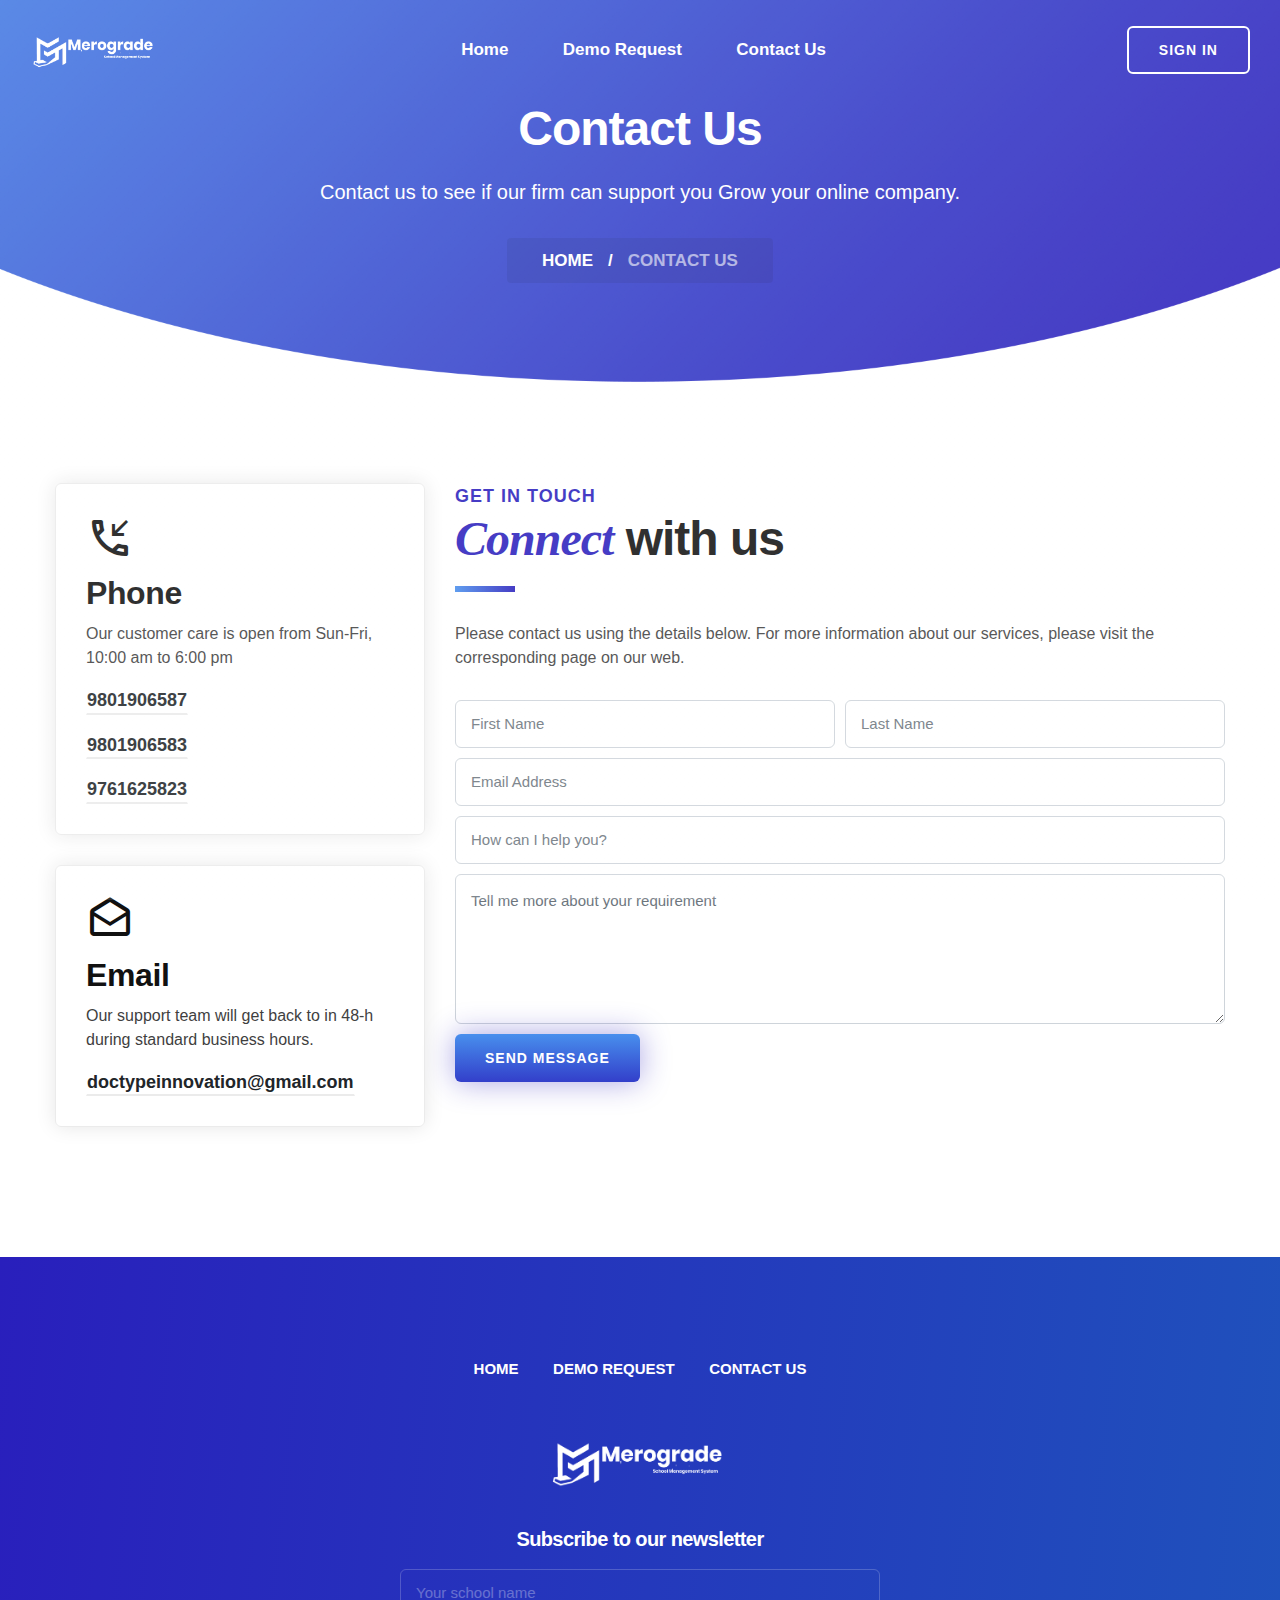
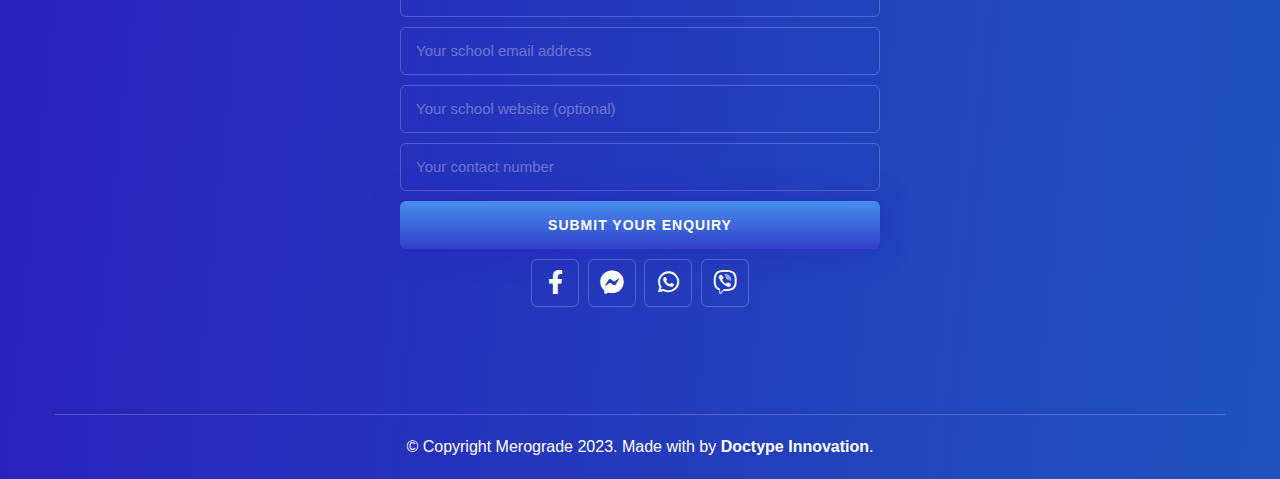
==== contact.html @ cf8265fe "merograde website" ====
<!DOCTYPE html>
<html lang="en">
    <head>
        <meta charset="utf-8" />
        <title>Merograde – School Management Systeme</title>
        <meta name="viewport" content="width=device-width, initial-scale=1.0">
        <meta name="description" content="Merograde – School Management Systeme" />
        <meta name="keywords" content="Merograde, School Management System, SMS, sms, merograde, merograde sms, school management system in nepal" />
        <meta content="sacredthemes" name="author" />
        <!-- favicon -->
        <link rel="shortcut icon" href="images/favicon.png">
        <!-- WOW Animation -->
        <link href="css/animate.css" rel="stylesheet" type="text/css"  />
        <!-- Bootstrap css -->
        <link href="css/bootstrap.min.css" rel="stylesheet" type="text/css" />
        <!-- Slick Slider -->
        <link href="css/slick.css" rel="stylesheet" type="text/css"  />
        <!-- Icons -->
        <link href="css/materialdesignicons.min.css" rel="stylesheet" type="text/css" />
        <link href="css/line-awesome.min.css" rel="stylesheet" type="text/css" />
        <link href="css/fontawesome.min.css" rel="stylesheet" type="text/css" />
        <!-- Main css File -->
        <link href="css/style.css" rel="stylesheet" type="text/css" id="theme-default" />
        <link href="css/rtl-style.css" rel="stylesheet" type="text/css" id="rtl-theme-default" disabled="disabled" />
        <link href="css/colors/default-color.css" rel="stylesheet" type="text/css" id="theme-color" />

        <meta property="og:title" content="MEROGRADE - Academy Management System" />
<meta property="og:description" content="The Complete Academy Management System Solution" />
<meta property="og:image" content="http://merograde.com/images/cover.jpg" />
    </head>
    <body>
        <!-- box-wrapper --> 
        <div class="box-wrapper">
            <!-- Loader -->
            <div id="preloader">
                <div id="status">
                    <div class="d-loader">
                        <img src="images/favicon.png" alt="Merograde">
                    </div>
                </div>
            </div>
            <!-- Loader -->
            <!-- Nav Bar -->
            <header id="master-head" class="navbar menu-absolute menu-center menu-light">
                <div class="container-fluid">
                    <div id="main-logo" class="logo-container">
                        <a class="logo" href="index-crm.html">
                            <img src="images/logo_dark.png" class="logo-dark" alt="Merograde">
                            <img src="images/logo.png" class="logo-light" alt="Merograde">
                        </a>
                    </div>
                    <div class="menu-toggle-btn">
                        <!-- Mobile menu toggle-->
                        <a class="navbar-toggle">
                            <div class="burger-lines">
                            </div>
                        </a>
                        <!-- End mobile menu toggle-->
                    </div>
                    <div id="navigation" class="nav navbar-nav navbar-main">
                        <ul id="main-menu" class="menu-primary">
                            <li class="menu-item"><a href="index.html">Home</a></li>
                            <li class="menu-item"><a href="demo_req.html">Demo Request</a></li>
                            <li class="menu-item"><a href="contact.html">Contact Us</a></li>
                        </ul>
                    </div>
                    <div class="navbar-right">
                        <div class="menu-button">
                            <a href="#" target="_blank">
                                <div class="btn btn-outline-primary btn-light">sign in</div>
                            </a>
                        </div>
                    </div>
                </div>
            </header>
            <!-- Nav Bar -->
            <!-- Main Wrapper -->
            <div id="main-wrapper" class="page-wrapper">
                <div class="inner-page-header section-padding style-dark">
                    <div class="container">
                        <div class="page-title-inner text-center clearfix">
                            <div class="heading-wrapper">
                                <h1 class="h1">Contact Us</h1>
                                <div class="lead-text">
                                    <p>Contact us to see if our firm can support you Grow your online company.</p>
                                </div>
                            </div><!-- End Heading -->
                            <ul class="st-breadcrumb">
                                <li><a href="index.html">Home</a></li>
                                <li class="active"><span>Contact Us</span></li>
                            </ul><!-- End Breadcrumb -->
                        </div><!-- Page Title Inner -->
                    </div>
                </div>
                <!-- Page Header -->
                <div class="about-section section-padding">
                    <div class="container">
                        <div class="row justify-content-between">
                            <div class="col-lg-4">
                                <div class="contact-info-box wow fadeInLeft" data-wow-delay="0.8s">
                                    <div class="contact-wrapper">
                                        <div class="icon">
                                            <i class="mdi mdi-phone-incoming-outline"></i>
                                        </div>
                                        <div class="content">
                                            <h4>Phone</h4>
                                            <p>Our customer care is open from Sun-Fri, 10:00 am to 6:00 pm</p>
                                            <p><a class="btn link-btn" href="tel:9801906587">9801906587</a></p>
                                            <p><a class="btn link-btn" href="tel:9801906583">9801906583</a></p>
                                            <p><a class="btn link-btn" href="tel:9761625823">9761625823</a></p>
                                        </div>
                                    </div>
                                </div>
                                <div class="contact-info-box wow fadeInLeft" data-wow-delay="1s">
                                    <div class="contact-wrapper">
                                        <div class="icon">
                                            <i class="mdi mdi-email-open-outline"></i>
                                        </div>
                                        <div class="content">
                                            <h4>Email</h4>
                                            <p>Our support team will get back to in 48-h during standard business hours.</p>
                                            <p><a class="btn link-btn" href="mailto:doctypeinnovation@gmail.com">doctypeinnovation@gmail.com</a></p>
                                        </div>
                                    </div>
                                </div>
                            </div><!-- End Col -->
                            <div class="col-lg-8">
                                <div class="heading-wrapper with-separator">
                                    <span class="sub-title">Get in touch</span>
                                    <h2 class="h1"><span>Connect</span> with us</h2>
                                </div><!-- End Heading -->
                                <div class="text-wrapper">
                                    <p>Please contact us using the details below. For more information about our services, please visit the corresponding page on our web.</p>
                                </div>
                                <div class="contact-form">
                                    <form action="https://formspree.io/f/mqkobono" method="POST">
                                        <div class="form-row">
                                            <div class="form-group col-md-6">
                                                <input type="text" name="first_name" class="form-control" id="FiratName" placeholder="First Name" required="">
                                            </div>
                                            <div class="form-group col-md-6">
                                                <input type="text" name="last_name" class="form-control" id="LastName" placeholder="Last Name">
                                            </div>
                                        </div>
                                        <div class="form-group">
                                            <input type="email" name="email" class="form-control" id="email" placeholder="Email Address" required="">
                                        </div>
                                        <div class="form-group">
                                            <input type="text" name="subject" class="form-control" id="subject" placeholder="How can I help you?">
                                        </div>
                                        <div class="form-group">
                                            <textarea name="message" class="form-control" placeholder="Tell me more about your requirement"></textarea>
                                        </div>
                                        <div class="form-group">
                                            <input type="submit" class="btn btn-primary" value="Send Message">
                                        </div>
                                    </form>
                                </div>
                            </div><!-- End Col -->
                        </div><!-- End Row -->
                    </div>
                </div><!-- About Section -->
                <!-- <div class="map-custom-embed">
                    <iframe src="https://www.google.com/maps/embed?pb=!1m18!1m12!1m3!1d290064.3940311404!2d-73.80301030120093!3d40.696311456765976!2m3!1f0!2f0!3f0!3m2!1i1024!2i768!4f13.1!3m3!1m2!1s0x89c27dd096d4f22b%3A0xaa0ef3dc7a282ef1!2s561%20Bellmore%20Ave%2C%20East%20Meadow%2C%20NY%2011554%2C%20USA!5e0!3m2!1sen!2sin!4v1596798783373!5m2!1sen!2sin" style="border:0;" allowfullscreen="" aria-hidden="false" tabindex="0"></iframe>
                </div> --><!-- Map Section -->
            </div>
            <!-- Main Wrapper -->
          <footer class="site-footer footer-theme-eight">
                <div class="container">
                    <div class="main-footer style-dark">
                        <div class="row">
                            <div class="col-lg-12">
                                <div class="widget">
                                    <div class="text-widget">
                                        <div class="footer-nav horizontal-menu">
                                            <ul>
                                              <li><a href="index.html">Home</a></li>
                                              <li><a href="demo_req.html">Demo Request</a></li>
                                              <li><a href="contact.html">Contact Us</a></li>
                                            </ul>
                                        </div>
                                        <div class="about-info">
                                            <div class="image-wrapper">
                                                <img src="images/logo.png" alt="">
                                            </div>
                                        </div>
                                        <div class="newsletter-form style-two">
                                            <h3>Subscribe to our newsletter</h3>
                                            <form action="https://formspree.io/f/xbjeyynl" method="POST">
                                                    <div class="form-group">
                                                <input type="text" class="form-control" name="name" id="schoolName" placeholder="Your school name" required="">
                                            </div>
                                            <div class="form-group">
                                                <input type="email" class="form-control" name="email" id="YourEmail" placeholder="Your school email address" required="">
                                            </div>
                                            <div class="form-group">
                                                <input type="url" class="form-control" name="website" id="YourWebsite" placeholder="Your school website (optional)">
                                            </div>
                                            <div class="form-group">
                                                <input type="number" class="form-control" name="contact" id="YourWebsite" placeholder="Your contact number" required>
                                            </div>
                                            <div class="form-group">
                                                <input type="submit" class="btn btn-primary btn-full" value="submit your enquiry">
                                            </div>
                                            </form>
                                        </div>
                                        <div class="social-media-links">
                                            <ul>
                                                <li><a target="_blank" href="https://www.facebook.com/doctypenepal"><i class="fab fa-facebook-f"></i></a></li>
                                                <li><a target="_blank" href="https://msng.link/o/?doctypenepal=fm"><i class="fab fa-facebook-messenger"></i></a></li>
                                                <li><a target="_blank" href="https://wa.me/9843652012"><i class="fab fa-whatsapp"></i></a></li>
                                                <li><a target="_blank" href="https://msng.link/o/?9843652012=vi"><i class="fab fa-viber"></i></a></li>
                                            </ul>
                                        </div>
                                    </div>
                                </div><!-- End Widget -->
                            </div><!-- End Col -->
                        </div><!-- End Row -->
                    </div>
                    <div class="copyright-bar style-dark">
                        <div class="copyright-text text-center">
                            © Copyright Merograde 2023. Made with by <strong>Doctype Innovation</strong>.
                        </div>
                    </div>
                </div>
            </footer>
            <!-- Main Footer -->

        </div>
        <!-- box-wrapper -->

        <!-- javascript -->
        <script src="js/jquery.min.js"></script>
        <script src="js/jquery-migrate.min.js"></script>
        <script src="js/bootstrap.bundle.min.js"></script>
        <script src="js/jquery.easing.min.js"></script>
        <script src="js/scrollspy.min.js"></script>
        <script src="js/appear.js"></script>
        <!-- WOW Animation -->
        <script src="js/wow.min.js"></script>
        <!-- Slick Slider -->
        <script src="js/slick.min.js"></script>
        <!-- Main Js -->
        <script src="js/dcode.js"></script>
    </body>
</html>
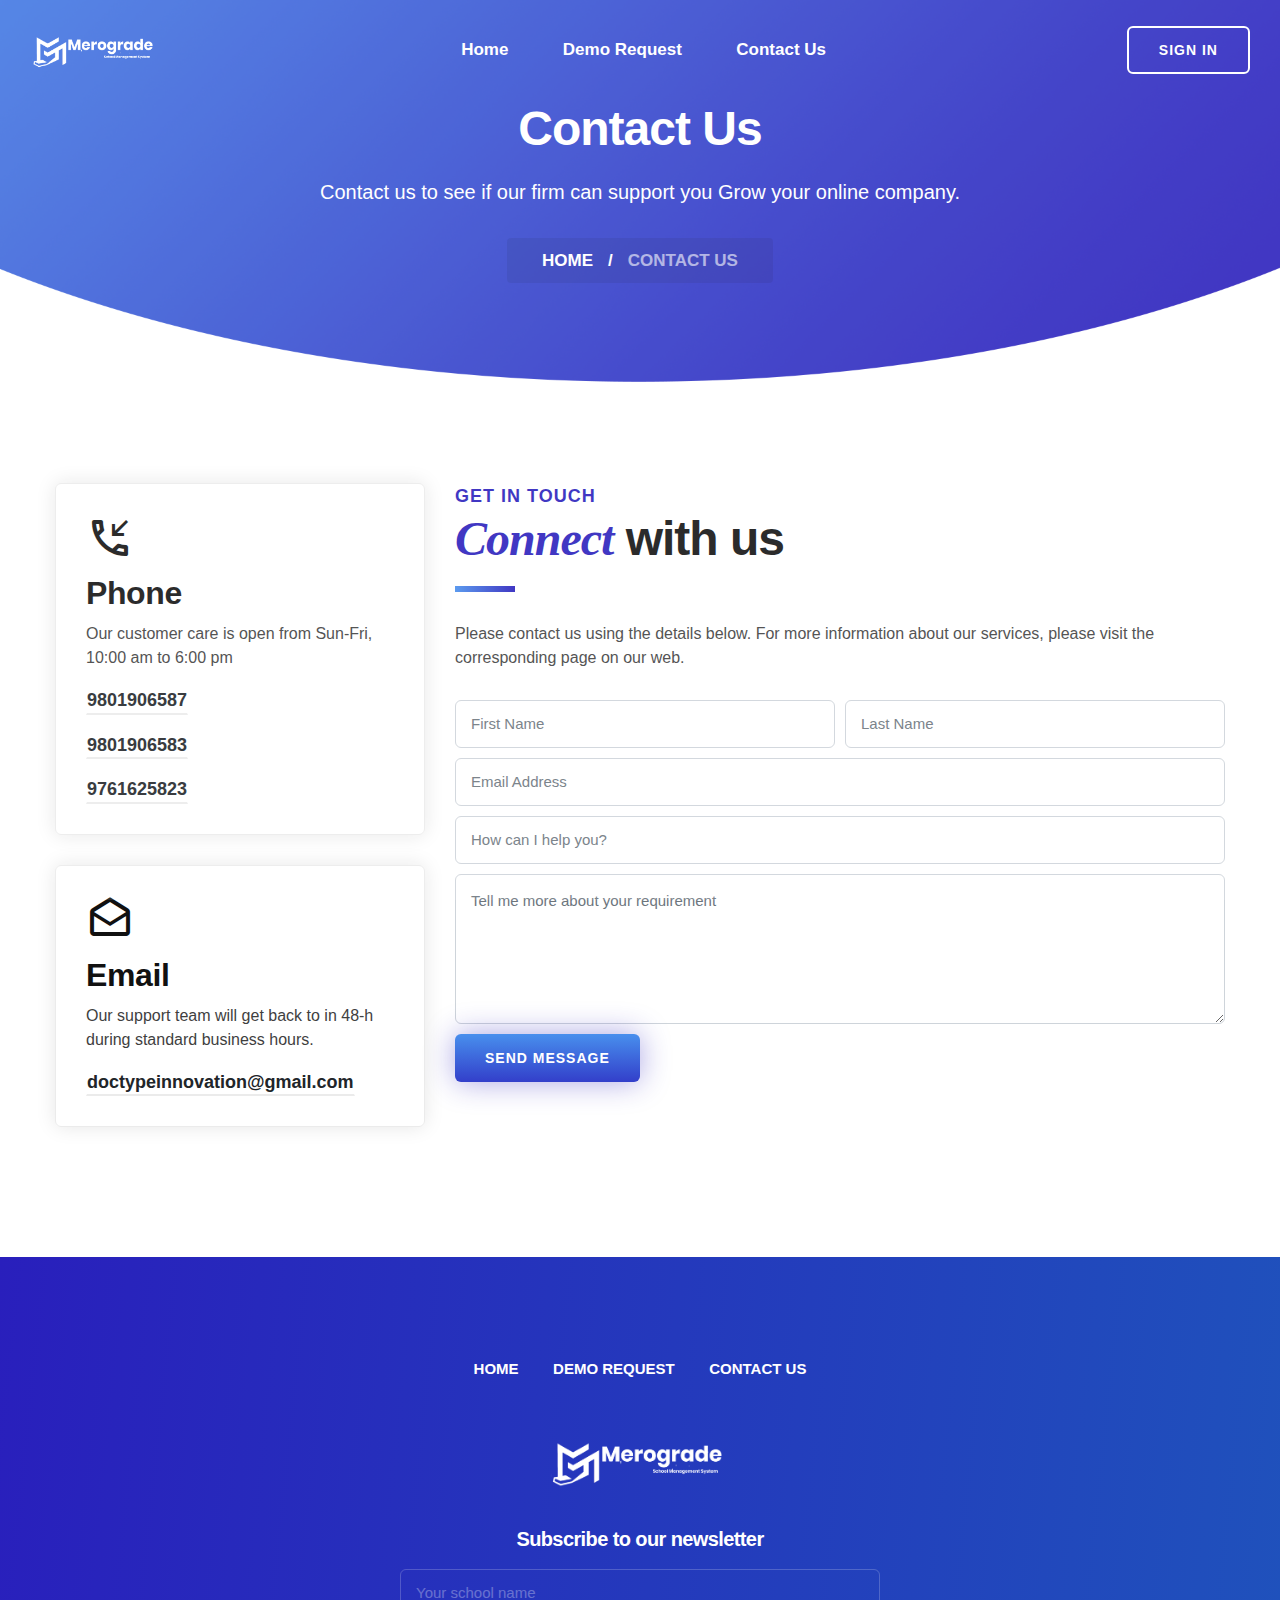
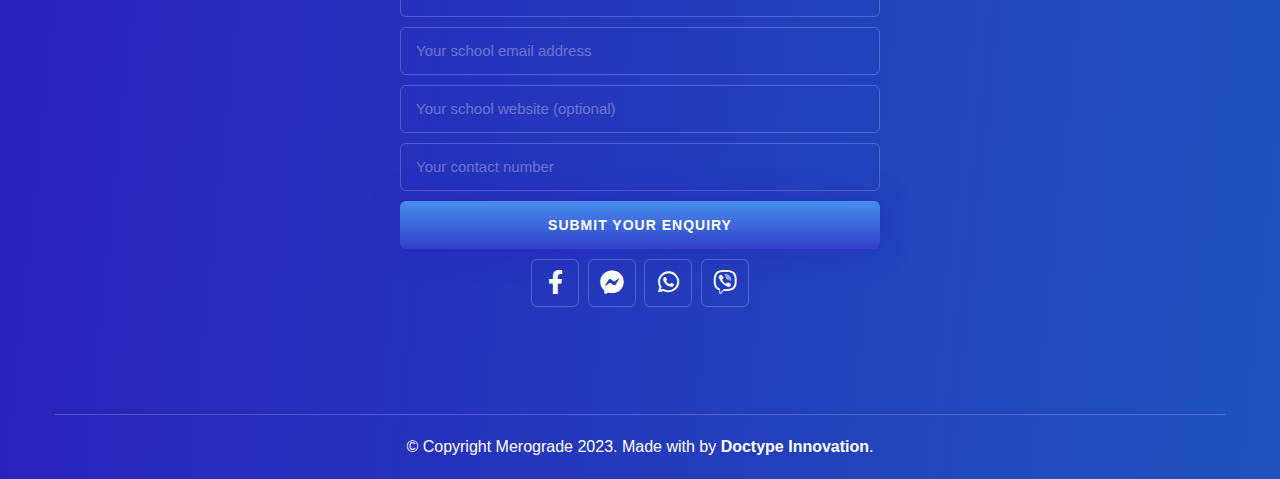
==== commit 0b8253c5: "login route added" ====
--- a/contact.html
+++ b/contact.html
@@ -66,7 +66,7 @@
                     </div>
                     <div class="navbar-right">
                         <div class="menu-button">
-                            <a href="#" target="_blank">
+                            <a href="https://demo.merograde.com/login" target="_blank">
                                 <div class="btn btn-outline-primary btn-light">sign in</div>
                             </a>
                         </div>
--- a/css/style.css
+++ b/css/style.css
@@ -1,11 +1,4 @@
-﻿/* Template Name: DCode - Saas & Software Landing Page Templates
-   Author: SacredThemes
-   Author URL: https://sacredthemes.net
-   Created: August 2020
-   Version: 1.6
-   File Description: Main Css file of the template
-*/
-/*----------------------------------------------*
+﻿/*----------------------------------------------*
 	CSS Index
 /*----------------------------------------------*
 01.) Variables
@@ -24,555 +17,816 @@
 @import url('../../css2');
 @import url('../../css2-1');
 @import url('../../css2-2');
+
 /*----------------------------------------------*
 01.) Variable CSS
 /*----------------------------------------------*/
 :root {
- --body-text-color:#3f3f3f;
- --heading-text-color:#111111;
- --menu-link-color:#111111;
- --white-color:#ffffff;
- --very-light-gray:#f2f2f2;
- --light-gray:#ebebeb;
- --gray:#cccccc;
- --dark-gray:#797979;
- --success:#28a745;
- --success-bg:#d4edda;
- --info:#17a2b8;
- --info-bg:#cce5ff;
- --warning:#ffc107;
- --warning-bg:#fff3cd;
- --danger:#dc3545;
- --danger-bg:#f8d7da;
-}
+	--body-text-color: #3f3f3f;
+	--heading-text-color: #111111;
+	--menu-link-color: #111111;
+	--white-color: #ffffff;
+	--very-light-gray: #f2f2f2;
+	--light-gray: #ebebeb;
+	--gray: #cccccc;
+	--dark-gray: #797979;
+	--success: #28a745;
+	--success-bg: #d4edda;
+	--info: #17a2b8;
+	--info-bg: #cce5ff;
+	--warning: #ffc107;
+	--warning-bg: #fff3cd;
+	--danger: #dc3545;
+	--danger-bg: #f8d7da;
+}
+
 /*----------------------------------------------*
 02.) General CSS
 /*----------------------------------------------*/
-html,body,div,span,applet,object,iframe,h1,h2,h3,h4,h5,h6,p,blockquote,pre,a,abbr,acronym,address,big,cite,code,del,dfn,em,img,ins,kbd,q,s,samp,small,strike,strong,sub,sup,tt,var,b,u,i,center,dl,dt,dd,ol,ul,li,fieldset,form,label,legend,table,caption,tbody,tfoot,thead,tr,th,td,article,aside,canvas,details,figcaption,figure,footer,header,hgroup,menu,nav,section,summary,time,mark,audio,video{
-	margin:0;
-	padding:0;
-	border:0;
-	outline:0
-}
-html,body,form,fieldset,p,div,h1,h2,h3,h4,h5,h6{
-	-webkit-text-size-adjust:none
-}
-article,aside,details,figcaption,figure,footer,header,hgroup,menu,nav,section{
-	display:block;
-	clear:both;
-}
+html,
+body,
+div,
+span,
+applet,
+object,
+iframe,
+h1,
+h2,
+h3,
+h4,
+h5,
+h6,
+p,
+blockquote,
+pre,
+a,
+abbr,
+acronym,
+address,
+big,
+cite,
+code,
+del,
+dfn,
+em,
+img,
+ins,
+kbd,
+q,
+s,
+samp,
+small,
+strike,
+strong,
+sub,
+sup,
+tt,
+var,
+b,
+u,
+i,
+center,
+dl,
+dt,
+dd,
+ol,
+ul,
+li,
+fieldset,
+form,
+label,
+legend,
+table,
+caption,
+tbody,
+tfoot,
+thead,
+tr,
+th,
+td,
+article,
+aside,
+canvas,
+details,
+figcaption,
+figure,
+footer,
+header,
+hgroup,
+menu,
+nav,
+section,
+summary,
+time,
+mark,
+audio,
+video {
+	margin: 0;
+	padding: 0;
+	border: 0;
+	outline: 0
+}
+
+html,
+body,
+form,
+fieldset,
+p,
+div,
+h1,
+h2,
+h3,
+h4,
+h5,
+h6 {
+	-webkit-text-size-adjust: none
+}
+
+article,
+aside,
+details,
+figcaption,
+figure,
+footer,
+header,
+hgroup,
+menu,
+nav,
+section {
+	display: block;
+	clear: both;
+}
+
 html {
-	font-family: 'Microsoft YaHei',"Helvetica Neue", Helvetica, STHeiTi, Arial, sans-serif; 
-	-ms-text-size-adjust:100%;
-	-webkit-text-size-adjust:100%;
+	font-family: 'Microsoft YaHei', "Helvetica Neue", Helvetica, STHeiTi, Arial, sans-serif;
+	-ms-text-size-adjust: 100%;
+	-webkit-text-size-adjust: 100%;
 	font-size: 62.5%;
 }
+
 body {
-	font-size:16px;
-	line-height:1.5; 
+	font-size: 16px;
+	line-height: 1.5;
 	overflow-x: hidden;
-	min-width:320px; 
+	min-width: 320px;
 	/*-webkit-overflow-scrolling: touch;*/
-	color:var(--body-text-color);
-	background:#ffffff;
+	color: var(--body-text-color);
+	background: #ffffff;
 	font-family: 'Lato', sans-serif;
 }
-body.dc-six{
+
+body.dc-six {
 	overflow-x: hidden !important;
 }
+
 a {
-	background:transparent; 
-	text-decoration:none; 
-	-webkit-tap-highlight-color:transparent; 
-	color:#2a1fbc;
-}
+	background: transparent;
+	text-decoration: none;
+	-webkit-tap-highlight-color: transparent;
+	color: #2a1fbc;
+}
+
 a:active {
 	outline: 0;
 }
-a:active, a:hover, a:focus {
-	color:var(--menu-link-color);
-	text-decoration:none; 
-}
-b, strong{
-	font-weight:bold; 
-}
-audio, canvas, progress, video {
-	display:inline-block;
+
+a:active,
+a:hover,
+a:focus {
+	color: var(--menu-link-color);
+	text-decoration: none;
+}
+
+b,
+strong {
+	font-weight: bold;
+}
+
+audio,
+canvas,
+progress,
+video {
+	display: inline-block;
 	vertical-align: baseline;
 }
+
 audio:not([controls]) {
 	display: none;
 	height: 0;
 }
-svg:not(:root){
+
+svg:not(:root) {
 	overflow: hidden;
 }
-hr {-moz-box-sizing: content-box;
+
+hr {
+	-moz-box-sizing: content-box;
 	box-sizing: content-box;
-	height: 0;}
-pre{
+	height: 0;
+}
+
+pre {
 	overflow: auto;
 	white-space: pre;
 	white-space: pre-wrap;
-	word-wrap:break-word;
-}
-code, kbd, pre, samp{
-	font-family: monospace; 
+	word-wrap: break-word;
+}
+
+code,
+kbd,
+pre,
+samp {
+	font-family: monospace;
 	font-size: 1rem
 }
-mark{
-	background:#ff0; 
-	color:#111111;}
+
+mark {
+	background: #ff0;
+	color: #111111;
+}
+
 table {
-	border-collapse:collapse; 
+	border-collapse: collapse;
 	border-spacing: 0;
 }
-td, th {
-	padding:0;
-}
-ul, ol{
+
+td,
+th {
+	padding: 0;
+}
+
+ul,
+ol {
 	list-style: none outside none;
 }
-img{
-	vertical-align:middle;
-	border:0;
-	max-width:100%; 
-}
-*, ::after, ::before {
+
+img {
+	vertical-align: middle;
+	border: 0;
+	max-width: 100%;
+}
+
+*,
+::after,
+::before {
 	-webkit-box-sizing: border-box;
-    box-sizing: border-box;
-}
-.h1, .h2, .h3, .h4, .h5, .h6, h1, h2, h3, h4, h5, h6{
-	margin:0;
-	padding:0;
-	line-height:1.2;  
-}
-h1, .h1{
+	box-sizing: border-box;
+}
+
+.h1,
+.h2,
+.h3,
+.h4,
+.h5,
+.h6,
+h1,
+h2,
+h3,
+h4,
+h5,
+h6 {
+	margin: 0;
+	padding: 0;
+	line-height: 1.2;
+}
+
+h1,
+.h1 {
 	font-family: 'Source Sans Pro', sans-serif;
-	font-size:48px;
-	font-weight:bold;
-	color:var(--heading-text-color);
-	letter-spacing:-1px;
-	margin-bottom:18px; 
-}
-h2,.h2{
+	font-size: 48px;
+	font-weight: bold;
+	color: var(--heading-text-color);
+	letter-spacing: -1px;
+	margin-bottom: 18px;
+}
+
+h2,
+.h2 {
 	font-family: 'Source Sans Pro', sans-serif;
-	font-size:42px;
-	font-weight:bold;
-	color:var(--heading-text-color);
-	letter-spacing:-1px;
-	margin-bottom:18px;
-}
-h3,.h3{
+	font-size: 42px;
+	font-weight: bold;
+	color: var(--heading-text-color);
+	letter-spacing: -1px;
+	margin-bottom: 18px;
+}
+
+h3,
+.h3 {
 	font-family: 'Source Sans Pro', sans-serif;
-	font-size:36px;
-	font-weight:bold;
-	color:var(--heading-text-color);
-	letter-spacing:-0.6px;
-	margin-bottom:18px;
-}
-h4,.h4{
+	font-size: 36px;
+	font-weight: bold;
+	color: var(--heading-text-color);
+	letter-spacing: -0.6px;
+	margin-bottom: 18px;
+}
+
+h4,
+.h4 {
 	font-family: 'Source Sans Pro', sans-serif;
-	font-size:32px;
-	font-weight:bold;
-	color:var(--heading-text-color);
-	letter-spacing:-0.4px;
-	margin-bottom:18px;
-}
-h5,.h5{
+	font-size: 32px;
+	font-weight: bold;
+	color: var(--heading-text-color);
+	letter-spacing: -0.4px;
+	margin-bottom: 18px;
+}
+
+h5,
+.h5 {
 	font-family: 'Source Sans Pro', sans-serif;
-	font-size:24px;
-	font-weight:600;
-	color:var(--heading-text-color);
-	letter-spacing:0px;
-}
-h6,.h6{
+	font-size: 24px;
+	font-weight: 600;
+	color: var(--heading-text-color);
+	letter-spacing: 0px;
+}
+
+h6,
+.h6 {
 	font-family: 'Lato', sans-serif;
-	font-size:18px;
-	font-weight:normal;
-	color:var(--heading-text-color);
-}
-
-p:not(:empty){
-	margin-bottom:18px; 
-}
-.heading-fonts{
+	font-size: 18px;
+	font-weight: normal;
+	color: var(--heading-text-color);
+}
+
+p:not(:empty) {
+	margin-bottom: 18px;
+}
+
+.heading-fonts {
 	font-family: 'Source Sans Pro', sans-serif;
 }
-.special-fonts{
-	font-family:'Alegreya', serif;
-}
+
+.special-fonts {
+	font-family: 'Alegreya', serif;
+}
+
 #preloader {
-    position: fixed;
-    top: 0;
-    left: 0;
-    right: 0;
-    bottom: 0;
-    background-image: linear-gradient(45deg, #ffffff, #ffffff);
-    z-index: 9999999;
-}
+	position: fixed;
+	top: 0;
+	left: 0;
+	right: 0;
+	bottom: 0;
+	background-image: linear-gradient(45deg, #ffffff, #ffffff);
+	z-index: 9999999;
+}
+
 #preloader #status {
-    position: absolute;
-    left: 0;
-    right: 0;
-    top: 50%;
-    -webkit-transform: translateY(-50%);
-    transform: translateY(-50%);
-}
-#preloader #status .d-loader{
+	position: absolute;
+	left: 0;
+	right: 0;
+	top: 50%;
+	-webkit-transform: translateY(-50%);
+	transform: translateY(-50%);
+}
+
+#preloader #status .d-loader {
 	width: 90px;
 	height: 90px;
 	position: relative;
 	margin: 100px auto;
 }
-.container{
+
+.container {
 	max-width: 1200px;
 }
-.container-fluid{
-	padding-left:60px;
-	padding-right:60px; 
-}
-.overflow-hidden{
-	overflow:hidden !important; 
-}
-[type="button"], [type="reset"], [type="submit"], button{
-	outline:none !important; 
-}
-.btn{
-	font-size:14px;
-	letter-spacing:1px;
-	text-transform:uppercase;
-	font-weight:800;
-	padding:0px 30px;
-	line-height:48px;
-	-webkit-border-radius:6px;
-	border-radius:6px;
-	cursor:pointer;
+
+.container-fluid {
+	padding-left: 60px;
+	padding-right: 60px;
+}
+
+.overflow-hidden {
+	overflow: hidden !important;
+}
+
+[type="button"],
+[type="reset"],
+[type="submit"],
+button {
+	outline: none !important;
+}
+
+.btn {
+	font-size: 14px;
+	letter-spacing: 1px;
+	text-transform: uppercase;
+	font-weight: 800;
+	padding: 0px 30px;
+	line-height: 48px;
+	-webkit-border-radius: 6px;
+	border-radius: 6px;
+	cursor: pointer;
 	-webkit-transition: all 0.5s ease;
-	transition: all 0.5s  ease;
-	outline:0; 
-}
-.btn + .btn{
-	margin-left:15px;
-}
-.btn-large{
-	font-size:16px;
-	line-height:56px;
-	min-width:270px; 
-}
-.btn-small{
-	font-size:13px;
-	line-height:36px;
-}
-.btn-full{
-	width:100%;
-	text-align:center; 
-}
-.btn-primary:hover, .btn-primary:focus{
-	background-position:bottom center;
-}
-.btn-outline-primary{
-	line-height:44px; 
-}
-.btn-outline-primary.btn-large{
-	line-height:52px;  
-}
-.btn > i{
-	margin-right:10px;
-	font-size:24px;
-	line-height:1;
-	position: relative;
-	top: 3px; 
-}
-.btn.link-btn{
-    padding: 0;
-    text-transform: none;
-    letter-spacing: 0;
-    font-size: 18px;
-    font-weight: 600;
-    line-height: 1.3;
-    outline: none !important;
+	transition: all 0.5s ease;
+	outline: 0;
+}
+
+.btn+.btn {
+	margin-left: 15px;
+}
+
+.btn-large {
+	font-size: 16px;
+	line-height: 56px;
+	min-width: 270px;
+}
+
+.btn-small {
+	font-size: 13px;
+	line-height: 36px;
+}
+
+.btn-full {
+	width: 100%;
+	text-align: center;
+}
+
+.btn-primary:hover,
+.btn-primary:focus {
+	background-position: bottom center;
+}
+
+.btn-outline-primary {
+	line-height: 44px;
+}
+
+.btn-outline-primary.btn-large {
+	line-height: 52px;
+}
+
+.btn>i {
+	margin-right: 10px;
+	font-size: 24px;
+	line-height: 1;
+	position: relative;
+	top: 3px;
+}
+
+.btn.link-btn {
+	padding: 0;
+	text-transform: none;
+	letter-spacing: 0;
+	font-size: 18px;
+	font-weight: 600;
+	line-height: 1.3;
+	outline: none !important;
 	box-shadow: none;
-	border-bottom:2px solid var(--light-gray);
-	border-radius:0px; 
-}
-.btn.link-btn:hover{
-	border-bottom:2px solid var(--dark-gray); 
-}
-.style-dark{
-	color:var(--white-color) !important;
-}
-.style-dark a{
-	color:var(--white-color);	
-}
-.style-dark h1, .style-dark h2, .style-dark h3, .style-dark h4, .style-dark h5{
-	color:var(--white-color) !important;	
-}
-.empty-space-10{
-	height:10px; 
-}
-.empty-space-20{
-	height:20px; 
-}
-.empty-space-30{
-	height:30px; 
-}
-.empty-space-40{
-	height:40px; 
-}
-.empty-space-50{
-	height:50px; 
-}
-.empty-space-60{
-	height:60px; 
-}
-.empty-space-80{
-	height:80px; 
-}
-.empty-space-100{
-	height:100px; 
-}
-.pt-10{
-	padding-top:10px; 
-}
-.pt-15{
-	padding-top:15px; 
-}
-.pt-30{
-	padding-top:30px; 
-}
-.pt-40{
-	padding-top:40px; 
-}
-.pt-50{
-	padding-top:50px; 
-}
-.pt-60{
-	padding-top:60px; 
-}
-.pt-80{
-	padding-top:80px; 
-}
-.pt-90{
-	padding-top:100px; 
-}
-.pt-100{
-	padding-top:100px; 
-}
-.pb-10{
-	padding-bottom:10px; 
-}
-.pb-15{
-	padding-bottom:15px; 
-}
-.pb-30{
-	padding-bottom:30px; 
-}
-.pb-40{
-	padding-bottom:40px; 
-}
-.pb-50{
-	padding-bottom:50px; 
-}
-.pb-60{
-	padding-bottom:60px; 
-}
-.pb-80{
-	padding-bottom:80px; 
-}
-.pb-90{
-	padding-bottom:100px; 
-}
-.pb-100{
-	padding-bottom:100px; 
-}
-.mt-10{
-	margin-top:10px; 
-}
-.mt-15{
-	margin-top:15px; 
-}
-.mt-30{
-	margin-top:30px; 
-}
-.mt-40{
-	margin-top:40px; 
-}
-.mt-50{
-	margin-top:50px; 
-}
-.mt-60{
-	margin-top:60px; 
-}
-.mt-80{
-	margin-top:80px; 
-}
-.mt-90{
-	margin-top:100px; 
-}
-.mt-100{
-	margin-top:100px; 
-}
-.mb-10{
-	margin-bottom:10px; 
-}
-.mb-15{
-	margin-bottom:15px; 
-}
-.mb-30{
-	margin-bottom:30px; 
-}
-.mb-40{
-	margin-bottom:40px; 
-}
-.mb-50{
-	margin-bottom:50px; 
-}
-.mb-60{
-	margin-bottom:60px; 
-}
-.mb-80{
-	margin-bottom:80px; 
-}
-.mb-90{
-	margin-bottom:100px; 
-}
-.mb-100{
-	margin-bottom:100px; 
-}
+	border-bottom: 2px solid var(--light-gray);
+	border-radius: 0px;
+}
+
+.btn.link-btn:hover {
+	border-bottom: 2px solid var(--dark-gray);
+}
+
+.style-dark {
+	color: var(--white-color) !important;
+}
+
+.style-dark a {
+	color: var(--white-color);
+}
+
+.style-dark h1,
+.style-dark h2,
+.style-dark h3,
+.style-dark h4,
+.style-dark h5 {
+	color: var(--white-color) !important;
+}
+
+.empty-space-10 {
+	height: 10px;
+}
+
+.empty-space-20 {
+	height: 20px;
+}
+
+.empty-space-30 {
+	height: 30px;
+}
+
+.empty-space-40 {
+	height: 40px;
+}
+
+.empty-space-50 {
+	height: 50px;
+}
+
+.empty-space-60 {
+	height: 60px;
+}
+
+.empty-space-80 {
+	height: 80px;
+}
+
+.empty-space-100 {
+	height: 100px;
+}
+
+.pt-10 {
+	padding-top: 10px;
+}
+
+.pt-15 {
+	padding-top: 15px;
+}
+
+.pt-30 {
+	padding-top: 30px;
+}
+
+.pt-40 {
+	padding-top: 40px;
+}
+
+.pt-50 {
+	padding-top: 50px;
+}
+
+.pt-60 {
+	padding-top: 60px;
+}
+
+.pt-80 {
+	padding-top: 80px;
+}
+
+.pt-90 {
+	padding-top: 100px;
+}
+
+.pt-100 {
+	padding-top: 100px;
+}
+
+.pb-10 {
+	padding-bottom: 10px;
+}
+
+.pb-15 {
+	padding-bottom: 15px;
+}
+
+.pb-30 {
+	padding-bottom: 30px;
+}
+
+.pb-40 {
+	padding-bottom: 40px;
+}
+
+.pb-50 {
+	padding-bottom: 50px;
+}
+
+.pb-60 {
+	padding-bottom: 60px;
+}
+
+.pb-80 {
+	padding-bottom: 80px;
+}
+
+.pb-90 {
+	padding-bottom: 100px;
+}
+
+.pb-100 {
+	padding-bottom: 100px;
+}
+
+.mt-10 {
+	margin-top: 10px;
+}
+
+.mt-15 {
+	margin-top: 15px;
+}
+
+.mt-30 {
+	margin-top: 30px;
+}
+
+.mt-40 {
+	margin-top: 40px;
+}
+
+.mt-50 {
+	margin-top: 50px;
+}
+
+.mt-60 {
+	margin-top: 60px;
+}
+
+.mt-80 {
+	margin-top: 80px;
+}
+
+.mt-90 {
+	margin-top: 100px;
+}
+
+.mt-100 {
+	margin-top: 100px;
+}
+
+.mb-10 {
+	margin-bottom: 10px;
+}
+
+.mb-15 {
+	margin-bottom: 15px;
+}
+
+.mb-30 {
+	margin-bottom: 30px;
+}
+
+.mb-40 {
+	margin-bottom: 40px;
+}
+
+.mb-50 {
+	margin-bottom: 50px;
+}
+
+.mb-60 {
+	margin-bottom: 60px;
+}
+
+.mb-80 {
+	margin-bottom: 80px;
+}
+
+.mb-90 {
+	margin-bottom: 100px;
+}
+
+.mb-100 {
+	margin-bottom: 100px;
+}
+
 .form-group {
-    margin-bottom:10px;
-}
-.form-group label{
-    font-weight:600;
-    cursor:pointer;
-    margin-bottom:4px;  
-}
+	margin-bottom: 10px;
+}
+
+.form-group label {
+	font-weight: 600;
+	cursor: pointer;
+	margin-bottom: 4px;
+}
+
 .form-group input[type="checkbox"] {
-  position: relative;
-  width:22px;
-  height:22px;
-  color: var(--heading-text-color);
-  border: 1px solid #ced4da;
-  border-radius: 4px;
-  appearance: none;
-  outline: 0;
-  cursor: pointer;
-  -webkit-transition:all 400ms;
-  transition:all 400ms;
-  top:4px;
-  margin-right:5px;  
-}
+	position: relative;
+	width: 22px;
+	height: 22px;
+	color: var(--heading-text-color);
+	border: 1px solid #ced4da;
+	border-radius: 4px;
+	appearance: none;
+	outline: 0;
+	cursor: pointer;
+	-webkit-transition: all 400ms;
+	transition: all 400ms;
+	top: 4px;
+	margin-right: 5px;
+}
+
 .form-group input[type="checkbox"]::before {
-    position: absolute;
-    content: '';
-    display: block;
-    top: 2px;
-    left: 7px;
-    width: 8px;
-    height: 14px;
-    border-style: solid;
-    border-color: var(--heading-text-color);
-    border-width: 0 3px 3px 0;
-    transform: rotate(45deg);
-    opacity: 0;
-}
+	position: absolute;
+	content: '';
+	display: block;
+	top: 2px;
+	left: 7px;
+	width: 8px;
+	height: 14px;
+	border-style: solid;
+	border-color: var(--heading-text-color);
+	border-width: 0 3px 3px 0;
+	transform: rotate(45deg);
+	opacity: 0;
+}
+
 .form-group input[type="checkbox"]:checked {
-    color: var(--heading-text-color);
-}
+	color: var(--heading-text-color);
+}
+
 .form-group input[type="checkbox"]:checked::before {
-    opacity: 1;
-}
-.form-control{
+	opacity: 1;
+}
+
+.form-control {
 	height: 48px;
 	padding: 0 15px;
 	font-size: 15px;
-	-webkit-border-radius:6px;
+	-webkit-border-radius: 6px;
 	border-radius: 6px;
-	color:var(--body-text-color);
-}
-.form-control-lg{
+	color: var(--body-text-color);
+}
+
+.form-control-lg {
 	height: 58px;
-	font-size:18px; 
-}
-textarea.form-control{
+	font-size: 18px;
+}
+
+textarea.form-control {
 	height: 150px;
-	padding: 15px 15px; 
-}
-.style-dark .form-control{
+	padding: 15px 15px;
+}
+
+.style-dark .form-control {
 	background: transparent;
-	border-color:rgba(255,255,255,0.2);
-	color:var(--white-color);
-}
-.style-dark  ::-webkit-input-placeholder { /* Edge */
-	color:var(--white-color);
-	opacity:0.3;   
-}
-.style-dark  :-ms-input-placeholder { /* Internet Explorer 10-11 */
-	color:var(--white-color);
-	opacity:0.3;
-}
-.style-dark  ::placeholder {
-	color:var(--white-color);
-	opacity:0.3;
-}
-.slick-prev, .slick-next {
-    font-size: 0;
-    line-height: 0;
-    position: absolute;
-    top: 50%;
-    display: block;
-    width: 20px;
-    height: 20px;
-    padding: 0;
-    -webkit-transform: translate(0, -50%);
-    -ms-transform: translate(0, -50%);
-    transform: translate(0, -50%);
-    cursor: pointer;
-    color: transparent;
-    border: none;
-    outline: none;
-    background: transparent;
-}
+	border-color: rgba(255, 255, 255, 0.2);
+	color: var(--white-color);
+}
+
+.style-dark ::-webkit-input-placeholder {
+	/* Edge */
+	color: var(--white-color);
+	opacity: 0.3;
+}
+
+.style-dark :-ms-input-placeholder {
+	/* Internet Explorer 10-11 */
+	color: var(--white-color);
+	opacity: 0.3;
+}
+
+.style-dark ::placeholder {
+	color: var(--white-color);
+	opacity: 0.3;
+}
+
+.slick-prev,
 .slick-next {
-    right: -25px;
-}
+	font-size: 0;
+	line-height: 0;
+	position: absolute;
+	top: 50%;
+	display: block;
+	width: 20px;
+	height: 20px;
+	padding: 0;
+	-webkit-transform: translate(0, -50%);
+	-ms-transform: translate(0, -50%);
+	transform: translate(0, -50%);
+	cursor: pointer;
+	color: transparent;
+	border: none;
+	outline: none;
+	background: transparent;
+}
+
+.slick-next {
+	right: -25px;
+}
+
 .slick-prev {
-    left: -25px;
-}
-.slick-prev::before, .slick-next::before {
-    font-family: 'slick';
-    font-size: 20px;
-    line-height: 1;
-    opacity: .75;
-    color: white;
-    -webkit-font-smoothing: antialiased;
-    -moz-osx-font-smoothing: grayscale;
-}
+	left: -25px;
+}
+
+.slick-prev::before,
+.slick-next::before {
+	font-family: 'slick';
+	font-size: 20px;
+	line-height: 1;
+	opacity: .75;
+	color: white;
+	-webkit-font-smoothing: antialiased;
+	-moz-osx-font-smoothing: grayscale;
+}
+
 .slick-prev::before {
-    content: '←';
-}
+	content: '←';
+}
+
 .slick-next::before {
-    content: '→';
-}
-.option-panel{
-    position: fixed;
-    top:175px;
-    left: -200px;
-    width:200px;
-    height: auto;
-    z-index: 13;
-    background: #fff;
-    padding: 20px;
-    border-radius: 0px 8px 8px 0px;
-    -webkit-border-radius: 0px 8px 8px 0px;
-    transition: all .3s ease-out;
-    -webkit-transition: all .3s ease-out;
-    overflow: inherit;
-   -webkit-box-shadow: 0px 0px 20px 0px rgba(0, 0, 0, 0.1);
+	content: '→';
+}
+
+.option-panel {
+	position: fixed;
+	top: 175px;
+	left: -200px;
+	width: 200px;
+	height: auto;
+	z-index: 13;
+	background: #fff;
+	padding: 20px;
+	border-radius: 0px 8px 8px 0px;
+	-webkit-border-radius: 0px 8px 8px 0px;
+	transition: all .3s ease-out;
+	-webkit-transition: all .3s ease-out;
+	overflow: inherit;
+	-webkit-box-shadow: 0px 0px 20px 0px rgba(0, 0, 0, 0.1);
 	box-shadow: 0px 0px 20px 0px rgba(0, 0, 0, 0.1);
 	text-align: center;
 }
+
 .option-panel .switcher-btn a.settings {
 	background: #ffffff;
 	height: 50px;
@@ -589,1060 +843,1274 @@
 	-webkit-box-shadow: 12px 0px 20px 0px rgba(0, 0, 0, 0.1);
 	box-shadow: 12px 0px 20px 0px rgba(0, 0, 0, 0.1);
 }
-.option-panel h3{
-	text-align:center;
-	font-size:18px;
+
+.option-panel h3 {
+	text-align: center;
+	font-size: 18px;
 	margin-bottom: 10px;
 }
-.option-panel ul.pattern-color-list{
-	text-align:center;
-	margin-bottom:20px;
+
+.option-panel ul.pattern-color-list {
+	text-align: center;
+	margin-bottom: 20px;
 	display: flex;
 	justify-content: center;
 	flex-wrap: nowrap;
 }
-.option-panel ul.pattern-color-list li{
+
+.option-panel ul.pattern-color-list li {
 	display: inline-block;
 }
+
 .option-panel ul.pattern-color-list li:not(:last-child) {
-    margin-right: 0px;
-    margin-bottom: 0;
-}
+	margin-right: 0px;
+	margin-bottom: 0;
+}
+
 .option-panel ul.pattern-color-list li a {
-    cursor: pointer;
-    display: block;
-    height: 42px;
-    width: 42px;
-    border-radius: 50%;
-    margin: 3px;
-}
-.option-panel ul.pattern-color-list li a:before{
-	content:"";
+	cursor: pointer;
+	display: block;
+	height: 42px;
+	width: 42px;
+	border-radius: 50%;
+	margin: 3px;
+}
+
+.option-panel ul.pattern-color-list li a:before {
+	content: "";
 	font-family: "Font Awesome 5 Free";
-	color:#ffffff;
-	font-size:18px;
-	font-weight:900;
-	line-height: 40px; 
-}
-.option-panel ul.pattern-color-list li a.active:before{
-	content:"\f00c";
-}
+	color: #ffffff;
+	font-size: 18px;
+	font-weight: 900;
+	line-height: 40px;
+}
+
+.option-panel ul.pattern-color-list li a.active:before {
+	content: "\f00c";
+}
+
 .option-panel ul.pattern-color-list li a.default-color {
 	background: -webkit-linear-gradient(-135deg, #4688eb 0%, #291fbc 100%);
 	background: -moz-linear-gradient(-135deg, #4688eb 0%, #291fbc 100%);
 	background: linear-gradient(-135deg, #4688eb 0%, #291fbc 100%);
 }
+
 .option-panel ul.pattern-color-list li a.orange-color {
 	background: -webkit-linear-gradient(-135deg, #fea845 0%, #f46a5f 100%);
 	background: -moz-linear-gradient(-135deg, #fea845 0%, #f46a5f 100%);
 	background: linear-gradient(-135deg, #fea845 0%, #f46a5f 100%);
 }
+
 .option-panel ul.pattern-color-list li a.green-color {
 	background: -webkit-linear-gradient(-135deg, #4bbf90 0%, #3eb9db 100%);
 	background: -moz-linear-gradient(-135deg, #4bbf90 0%, #3eb9db 100%);
 	background: linear-gradient(-135deg, #4bbf90 0%, #3eb9db 100%);
 }
-.option-panel .btn + .btn{
-	margin:0;
-}
-.option-panel .btn{
-	display:none; 
-}
-.option-panel .btn.enable{
-	display:inline-block; 
-}
+
+.option-panel .btn+.btn {
+	margin: 0;
+}
+
+.option-panel .btn {
+	display: none;
+}
+
+.option-panel .btn.enable {
+	display: inline-block;
+}
+
 /*----------------------------------------------*
 03.) Header CSS
 /*----------------------------------------------*/
-#master-head{
-    position:relative;
-    right: 0;
-    left: 0;
-    top: 0;
-    width:100%; 
-    z-index: 1030;
-    background-color: transparent;
-    border: 0;
-    -webkit-transition: all .5s ease;
-    transition: all .5s ease;
-    padding:0px;
-}
+#master-head {
+	position: relative;
+	right: 0;
+	left: 0;
+	top: 0;
+	width: 100%;
+	z-index: 1030;
+	background-color: transparent;
+	border: 0;
+	-webkit-transition: all .5s ease;
+	transition: all .5s ease;
+	padding: 0px;
+}
+
 #master-head::before {
-    background: rgba(0,0,0,0.8);
-    position: fixed;
-    top: 0;
-    right: 0;
-    content: "";
-    display: block;
-    left: 0;
-    width: 100%;
-    height: 100%;
-    z-index: 1;
-    bottom: 0;
-    opacity: 0;
-    visibility: hidden;
-    -webkit-transition: all 0.5s ease;
-    transition: all 0.5s ease;
-}
+	background: rgba(0, 0, 0, 0.8);
+	position: fixed;
+	top: 0;
+	right: 0;
+	content: "";
+	display: block;
+	left: 0;
+	width: 100%;
+	height: 100%;
+	z-index: 1;
+	bottom: 0;
+	opacity: 0;
+	visibility: hidden;
+	-webkit-transition: all 0.5s ease;
+	transition: all 0.5s ease;
+}
+
 .navigation-in #master-head::before {
-    opacity: 1;
-    visibility: visible;
-}
-#master-head.menu-absolute{
-	position:absolute; 
-}
+	opacity: 1;
+	visibility: visible;
+}
+
+#master-head.menu-absolute {
+	position: absolute;
+}
+
 #master-head.menu-fixed {
-    background: #ffffff;
-    -webkit-box-shadow: 0 4px 15px -10px rgba(0,0,0,.6);
-    box-shadow: 0 4px 15px -10px rgba(0,0,0,.6);
-    position: fixed;
-    animation: slide-down 0.7s;
-}
+	background: #ffffff;
+	-webkit-box-shadow: 0 4px 15px -10px rgba(0, 0, 0, .6);
+	box-shadow: 0 4px 15px -10px rgba(0, 0, 0, .6);
+	position: fixed;
+	animation: slide-down 0.7s;
+}
+
 @keyframes slide-down {
 	0% {
-		opacity:0;
-		transform:translateY(-100%);} 
-	100%{
-		opacity:1;
+		opacity: 0;
+		transform: translateY(-100%);
+	}
+
+	100% {
+		opacity: 1;
 		transform: translateY(0);
-	} 
-}
-.logo-container{
-	padding:25px 0px 25px;
-}
-.menu-fixed .logo-container{
-	padding:15px 0px 15px;	
-}
-.logo{
-	display:block;
-}
-.logo img{
-	max-height:50px;
-}
-.logo .logo-dark{
-    display:inline-block;
-}
-.logo .logo-light{
-    display:none;
-}
-.menu-light .logo-dark{
-    display:none;
-}
-.menu-light .logo-light{
-    display:inline-block;
-}
-.menu-fixed .logo-dark{
-    display:inline-block;
-}
-.menu-fixed .logo-light{
-    display:none;
-}
-.menu-toggle-btn{
-	display:none;
-}
+	}
+}
+
+.logo-container {
+	padding: 25px 0px 25px;
+}
+
+.menu-fixed .logo-container {
+	padding: 15px 0px 15px;
+}
+
+.logo {
+	display: block;
+}
+
+.logo img {
+	max-height: 50px;
+}
+
+.logo .logo-dark {
+	display: inline-block;
+}
+
+.logo .logo-light {
+	display: none;
+}
+
+.menu-light .logo-dark {
+	display: none;
+}
+
+.menu-light .logo-light {
+	display: inline-block;
+}
+
+.menu-fixed .logo-dark {
+	display: inline-block;
+}
+
+.menu-fixed .logo-light {
+	display: none;
+}
+
+.menu-toggle-btn {
+	display: none;
+}
+
 #navigation .close-btn {
-    height: 32px;
-    width: 32px;
-    position: absolute;
-    left: 30px;
-    top: 30px;
-    cursor: pointer;
-}
-#navigation .close-btn::before, #navigation .close-btn::after {
-    height: 3px;
-    width: 32px;
-    transform: rotate(45deg);
-    -webkit-transform: rotate(45deg);
-    content: "";
-    display: block;
-    background: var(--heading-text-color);
-    border-radius: 4px;
-    top: 15px;
-    position: absolute;
-}
+	height: 32px;
+	width: 32px;
+	position: absolute;
+	left: 30px;
+	top: 30px;
+	cursor: pointer;
+}
+
+#navigation .close-btn::before,
 #navigation .close-btn::after {
-    transform: rotate(-45deg);
-    -webkit-transform: rotate(-45deg);
-}
+	height: 3px;
+	width: 32px;
+	transform: rotate(45deg);
+	-webkit-transform: rotate(45deg);
+	content: "";
+	display: block;
+	background: var(--heading-text-color);
+	border-radius: 4px;
+	top: 15px;
+	position: absolute;
+}
+
+#navigation .close-btn::after {
+	transform: rotate(-45deg);
+	-webkit-transform: rotate(-45deg);
+}
+
 #master-head .navbar-toggle {
-    border: 0;
-    position: relative;
-    padding: 0;
-    margin: 0;
-    cursor: pointer;
-    height: 3em;
+	border: 0;
+	position: relative;
+	padding: 0;
+	margin: 0;
+	cursor: pointer;
+	height: 3em;
 	width: 3em;
 	font-size: 12px;
 	transition: all .2s;
 	-webkit-tap-highlight-color: transparent;
 	display: block;
 }
+
 .navbar-toggle .burger-lines {
-    top: 50%;
-    margin-top: -.125em;
-}
-.navbar-toggle .burger-lines, .navbar-toggle .burger-lines::after, .navbar-toggle .burger-lines::before {
-    pointer-events: none;
-    display: block;
-    content: "";
-    width: 100%;
-    border-radius: .25em;
-    background-color:var(--heading-text-color);
-    height: .25em;
-    position: absolute;
-    -webkit-transform: rotate(0);
-    transform: rotate(0);
-}
-.menu-light .navbar-toggle .burger-lines, .menu-light .navbar-toggle .burger-lines::after, .menu-light .navbar-toggle .burger-lines::before{
-	background-color:var(--white-color);
-}
-.navbar-toggle .burger-lines, .navbar-toggle .burger-lines::after, .navbar-toggle .burger-lines::before {
-    transition: top .2s .2s,left .1s,transform .2s,background-color .4s .2s;
-}
+	top: 50%;
+	margin-top: -.125em;
+}
+
+.navbar-toggle .burger-lines,
+.navbar-toggle .burger-lines::after,
 .navbar-toggle .burger-lines::before {
-    left: 1em;
-    top: 1em;
-}
+	pointer-events: none;
+	display: block;
+	content: "";
+	width: 100%;
+	border-radius: .25em;
+	background-color: var(--heading-text-color);
+	height: .25em;
+	position: absolute;
+	-webkit-transform: rotate(0);
+	transform: rotate(0);
+}
+
+.menu-light .navbar-toggle .burger-lines,
+.menu-light .navbar-toggle .burger-lines::after,
+.menu-light .navbar-toggle .burger-lines::before {
+	background-color: var(--white-color);
+}
+
+.navbar-toggle .burger-lines,
+.navbar-toggle .burger-lines::after,
+.navbar-toggle .burger-lines::before {
+	transition: top .2s .2s, left .1s, transform .2s, background-color .4s .2s;
+}
+
+.navbar-toggle .burger-lines::before {
+	left: 1em;
+	top: 1em;
+}
+
 .navbar-toggle .burger-lines::after {
-    left: 0;
-    top: -1em;
-}
-.navbar-toggle .burger-lines::after, .navbar-toggle .burger-lines::before {
-    width: 2em;
-}
-.active .navbar-toggle .burger-lines, .active .navbar-toggle .burger-lines::after, .active .navbar-toggle .burger-lines::before {
-    transition: background-color .2s,top .2s,left .2s,transform .2s .15s;
-}
+	left: 0;
+	top: -1em;
+}
+
+.navbar-toggle .burger-lines::after,
+.navbar-toggle .burger-lines::before {
+	width: 2em;
+}
+
+.active .navbar-toggle .burger-lines,
+.active .navbar-toggle .burger-lines::after,
+.active .navbar-toggle .burger-lines::before {
+	transition: background-color .2s, top .2s, left .2s, transform .2s .15s;
+}
+
 .active .navbar-toggle .burger-lines {
-    background-color: initial;
-}
-.active .navbar-toggle .burger-lines::after, .active .navbar-toggle .burger-lines::before {
-    left: .5em;
-    top: 0;
-}
+	background-color: initial;
+}
+
+.active .navbar-toggle .burger-lines::after,
 .active .navbar-toggle .burger-lines::before {
-    -webkit-transform: rotate(-45deg);
-    transform: rotate(-45deg);
-}
+	left: .5em;
+	top: 0;
+}
+
+.active .navbar-toggle .burger-lines::before {
+	-webkit-transform: rotate(-45deg);
+	transform: rotate(-45deg);
+}
+
 .active .navbar-toggle .burger-lines::after {
-    -webkit-transform: rotate(45deg);
-    transform: rotate(45deg);
-}
-#master-head.menu-fixed .navbar-toggle .burger-lines, #master-head.menu-fixed .navbar-toggle .burger-lines::after, #master-head.menu-fixed .navbar-toggle .burger-lines::before{
+	-webkit-transform: rotate(45deg);
+	transform: rotate(45deg);
+}
+
+#master-head.menu-fixed .navbar-toggle .burger-lines,
+#master-head.menu-fixed .navbar-toggle .burger-lines::after,
+#master-head.menu-fixed .navbar-toggle .burger-lines::before {
 	background-color: var(--heading-text-color);
 }
-#master-head.menu-fixed .active .navbar-toggle .burger-lines{
+
+#master-head.menu-fixed .active .navbar-toggle .burger-lines {
 	background-color: initial;
 }
-#navigation .menu-primary .child-link{
-	display:none; 
-}
-.menu-primary{
-	display:inline-block; 
-}
-.menu-primary li.menu-item{
-	display:inline-block;
+
+#navigation .menu-primary .child-link {
+	display: none;
+}
+
+.menu-primary {
+	display: inline-block;
+}
+
+.menu-primary li.menu-item {
+	display: inline-block;
 	padding: 0px 10px;
-	font-weight:600;
-	position:relative; 
-}
-.menu-primary > li.menu-item.menu-item-has-children > a:after{
-	content:"\f078";
-	font-size:13px;
+	font-weight: 600;
+	position: relative;
+}
+
+.menu-primary>li.menu-item.menu-item-has-children>a:after {
+	content: "\f078";
+	font-size: 13px;
 	font-family: "Font Awesome 5 Free";
-	position:relative;
-	line-height:1; 
-	right:0;
-	top:50%;
+	position: relative;
+	line-height: 1;
+	right: 0;
+	top: 50%;
 	margin-top: -5px;
-	margin-left:5px; 
-}
-.menu-primary > li.menu-item > a{
-	display:block;
-	font-size:17px; 
-	padding:0px 15px;
-	line-height:100px; 
-	color:var(--menu-link-color);
-	-webkit-transition:all 0.4s ease; 
-	transition:all 0.4s ease;
-}
-.menu-light .menu-primary li.menu-item a{
-	color:var(--white-color);
-}
-.menu-light .menu-primary > li.menu-item:hover > a, .menu-light .menu-primary > li.menu-item.active > a{
-	opacity:0.6;
-	color:var(--white-color);
-}
-.menu-fixed .menu-primary li.menu-item a{
-	color:var(--menu-link-color);
-}
-.menu-primary  .sub-menu{
-	position:absolute;
-	top:100%;
+	margin-left: 5px;
+}
+
+.menu-primary>li.menu-item>a {
+	display: block;
+	font-size: 17px;
+	padding: 0px 15px;
+	line-height: 100px;
+	color: var(--menu-link-color);
+	-webkit-transition: all 0.4s ease;
+	transition: all 0.4s ease;
+}
+
+.menu-light .menu-primary li.menu-item a {
+	color: var(--white-color);
+}
+
+.menu-light .menu-primary>li.menu-item:hover>a,
+.menu-light .menu-primary>li.menu-item.active>a {
+	opacity: 0.6;
+	color: var(--white-color);
+}
+
+.menu-fixed .menu-primary li.menu-item a {
+	color: var(--menu-link-color);
+}
+
+.menu-primary .sub-menu {
+	position: absolute;
+	top: 100%;
 	background: var(--white-color);
 	-webkit-border-radius: 6px;
 	border-radius: 6px;
 	-webkit-box-shadow: 0px 0px 20px 0px rgba(0, 0, 0, 0.1);
 	box-shadow: 0px 0px 20px 0px rgba(0, 0, 0, 0.1);
-	-webkit-transition:all 0.4s ease-in-out; 
-	transition:all 0.4s ease-in-out;
+	-webkit-transition: all 0.4s ease-in-out;
+	transition: all 0.4s ease-in-out;
 	padding: 30px 15px;
-	min-width:280px;
-	-webkit-transform: scaleY(0);
-	transform: scaleY(0);
-	-webkit-transform-origin: top;
-	transform-origin: top;
-	opacity: 0;
-	visibility:hidden;
-	z-index:-100;
-}
-.menu-primary .sub-menu li.menu-item > .sub-menu{
-	left:100%;
-	top: -30px;
-	margin-left: 15px; 
-}
-.menu-primary li.menu-item:hover > .sub-menu{
-	opacity:1;
-	visibility:visible;
-	-webkit-transform: scaleY(1);
-	transform: scaleY(1);
-	z-index: 1;
-}
-.menu-primary .sub-menu > li.menu-item{
-	padding:8px 15px;
-	display:block; 
-}
-.menu-primary .sub-menu > li.menu-item > a{
-	color:var(--menu-link-color);
-	padding: 0px 0px;
-	font-size:15px;
-	position:relative;
-	-webkit-transition:all 0.4s ease-in-out; 
-	transition:all 0.4s ease-in-out;
-	display: block;
-}
-.menu-primary .sub-menu > li.menu-item > a:before{
-	height:3px;
-	width:0px;
-	content:"";  
-	display:inline-block;
-	position:absolute;
-	top:10px;
-	left:0;
-	background:var(--heading-text-color);
-	-webkit-transition:all 0.4s ease-in-out; 
-	transition:all 0.4s ease-in-out;
-}
-.menu-primary .sub-menu > li.menu-item:hover > a, .menu-primary .sub-menu > li.menu-item.active > a{
-	padding: 0px 0px 0px 35px;
-}
-.menu-primary .sub-menu > li.menu-item:hover > a:before, .menu-primary .sub-menu > li.menu-item.active > a:before{
-	width:25px;
-}
-.menu-primary > li.menu-item.mega-menu{
-	position:static; 
-}
-.menu-primary .mega-menu-inner{
-	width:100%;
-	max-width:1170px; 
-	left: 0;
-	right:0;
-	margin:auto;  
-	display: flex;
-	flex-wrap: nowrap;
-}
-.menu-primary .mega-menu-inner > li.menu-item {
-    -ms-flex-preferred-size: 0;
-    flex-basis: 0;
-    -ms-flex-positive: 1;
-    flex-grow: 1;
-    min-width: 0;
-    max-width: 100%;
-}
-.menu-primary .mega-menu-inner > li.menu-item > .sub-menu{
-	position:static;
-	opacity:1;
-	transform:none;
-	visibility:visible;
-	box-shadow:none;
-	margin: 0;
-	padding: 0;     
-}
-.menu-primary .sub-menu > li.menu-item.col-title > a{
-	font-family: 'Source Sans Pro', sans-serif;
-	font-size:20px;
-	font-weight: bold;
-	padding:0px 15px 0px 15px;
-	margin-bottom:15px; 
-}
-.menu-primary .sub-menu > li.menu-item.col-title > a:before{
-	display:none; 
-}
-.menu-primary .sub-menu > li.menu-item.col-title > a:after{
-	height: 3px;
-	width:45px;
-	content: "";
-	display:block;
-	background:var(--heading-text-color);
-	margin-top:10px; 
-}
-.menu-primary .sub-menu > li.menu-item.col-title:hover > a{
-	color:inherit; 
-}
-.menu-primary .sub-menu > li.menu-item.menu-item-has-children > a::after {
-    content: "\f054";
-    font-size: 13px;
-    font-family: "Font Awesome 5 Free";
-    position: absolute;
-    line-height: 1;
-    right: 0;
-    top: 50%;
-    margin-top: -5px;
-    margin-left: 5px;
-}
-.navbar-right{
-	display:flex;
-	flex-wrap:nowrap; 
-}
-.navbar-right .search-option{
-	padding:0px 0px 0px 30px; 
-}
-.search-option .search-btn a{
-	background:var(--heading-text-color);
-	color:var(--white-color);
-	line-height:42px; 
-	width:42px;
-	height:42px;
-	border-radius:42px;
-	display: block;
-	text-align:center;
-	position:relative;
-	margin:3px 0px;
-	font-size:20px; 
-}
-.search-option .search-btn a:before{
-	content: '';
-	position: absolute;
-	border: rgba(0,0,0,0.3) solid 6px;
-	top: 0;
-	right: 0;
-	bottom: 0;
-	left: 0;
-	-webkit-animation: ripple-out 1.3s 1s infinite;
-    animation: ripple-out 1.3s 1s infinite;
-    border-radius:42px;
-    z-index:-1;
-}
-/* Ripple Out */
-@-webkit-keyframes ripple-out {
-	100% {
-    	top: -12px;
-    	right: -12px;
-    	bottom: -12px;
-    	left: -12px;
-    	opacity: 0;
-  	}
-}
-@keyframes ripple-out {
-	100% {
-    	top: -12px;
-    	right: -12px;
-    	bottom: -12px;
-    	left: -12px;
-    	opacity: 0;
-  	}
-}
-.style-dark.search-option .search-btn a{
-	color: var(--heading-text-color);
-	background: var(--white-color);
-}
-.style-dark.search-option .search-btn a:before{
-	border: rgba(255,255,255,0.3) solid 6px;
-}
-.menu-fixed .style-dark.search-option .search-btn a{
-	background: var(--heading-text-color);
-	color: var(--white-color);
-}
-.menu-fixed .style-dark.search-option .search-btn a:before{
-	border: rgba(0,0,0,0.3) solid 6px;
-}
-/*----------------------------------------------*
-04.) Page Layouts
-/*----------------------------------------------*/
-.page-header.dc-four{
-	padding-bottom:150px;
-}
-.page-header.dc-six, .page-header.dc-seven{
-	position:relative; 
-}
-.page-header.dc-seven:before{
-	height:800px;
-	width:800px;
-	border-radius:800px;
-	background: var(--heading-text-color);
-	content: "";
-	position: absolute;
-	left: -32%;
-	top:50%;
-	transform:translateY(-50%);
-}
-.page-header.dc-six:before{
-	height: 140%;
-	width: 120%;
-	border-radius: 80px;
-	background: var(--heading-text-color);
-	content: "";
-	position: absolute;
-	left: -16%;
-	top: -68%;
-	transform: rotate(-30deg);    
-}
-.page-header.dc-six:after{
-	content: "";
-	position: absolute;
-	left:60%;
-	top:-100px; 
-	transform:translateX(-50%);
-	background-position:center top;
-	width:100%;
-	height:100%;
-	background-repeat:no-repeat;
-}
-.page-header.dc-six > *{
-	position:relative;
-	z-index:1;  
-}
-.page-header.dc-eight:before{
-	height:100%;
-	width:50%;
-	background:url("../images/lms-bg.png") no-repeat scroll 0px 0px;
-	content: "";
-	position: absolute;
-	right:0;
-	top:0;
-}
-.full-width .container{
-	width:100%;
-	max-width:100%;  
-}
-.right-col-full .container, .left-col-full .container{
-	width:100%;
-	max-width:100%; 
-}
-.right-col-full .col-lg-6:first-child, .right-col-full .col-md-6:first-child{
-	padding-left:calc(((100vw - (100vw - 100%)) - 1170px) / 2);
-}
-.right-col-full .col-lg-6:last-child, .right-col-full .col-md-6:last-child{
-	padding-right:0;
-}
-.left-col-full .col-lg-6:last-child, .left-col-full .col-md-6:last-child{
-	padding-right:calc(((100vw - (100vw - 100%)) - 1170px) / 2);
-}
-.left-col-full .col-lg-6:first-child, .left-col-full .col-md-6:first-child{
-	padding-left:0;
-}
-.full-width-img img{
-	width:100%; 
-}
-.section-padding{
-	padding:100px 0px; 
-}
-.page-header{
-    display: flex;
-    height: 100%;
-    align-items: center;
-}
-.full-height{
-	min-height:100vh; 
-}
-.heading-wrapper{
-	margin-bottom:30px; 
-}
-.heading-wrapper span{
-	font-family:'Alegreya', serif;
-	font-style:italic; 
-}
-.heading-wrapper span.sub-title{
-	text-transform: uppercase;
-	font-weight:700;
-	font-size: 18px;
-	letter-spacing:1px; 
-	font-family:'Source Sans Pro', sans-serif;
-	font-style:normal; 
-}
-.style-dark .heading-wrapper span{
-	color:#ffffff; 
-}
-.lead-text, .lead-text p{
-	font-size:20px;
-	line-height:1.6;  
-}
-.intro-header-slider{
-	padding-top:60px; 
-	margin-bottom:-300px; 
-}
-.heading-wrapper.with-separator h1:after, 
-.heading-wrapper.with-separator h2:after,
-.heading-wrapper.with-separator h3:after{
-	height:6px;
-	width:60px;  
-	content:"";
-	display:block;
-	margin-top:18px; 
-}
-.heading-wrapper.with-separator.text-center h1:after, 
-.heading-wrapper.with-separator.text-center h2:after,
-.heading-wrapper.with-separator.text-center h3:after{
-	display:table; 
-	margin-left:auto; 
-	margin-right:auto; 
-}
-.text-wrapper{
-	margin-bottom:30px; 
-}
-.text-wrapper ul{
-	margin-bottom:30px; 
-}
-.text-wrapper a{
-	font-weight:600;
-	font-style:italic;  
-}
-ul.support-details li{
-	margin:8px 0px;
-	display:block;
-	font-size:18px; 
-}
-ul.support-details li strong{
-	color:var(--heading-text-color);
-}
-.rounded-6{
-	border-radius:6px !important;
-}
-.rounded-8{
-	border-radius:8px !important;
-}
-.screenshot-section{
-	position:relative; 
-}
-.screenshot-slider{
-    margin-bottom: -60px;
-    margin-top:0px;
-}
-.screenshot-section:before{
-	content:"";
-	height:425px;
-	width:100%;
-	position:absolute;
-	top:0;    
-}
-.ss-wrapper {
-    max-width: 1170px;
-    position: relative;
-    margin: 0px auto 0px;
-}
-.ss-wrapper .laptop-img-bg {
-    max-width: 100%;
-    position: absolute;
-    top: 0;
-    left: 0;
-    right: 0;
-}
-.ss-wrapper .screenshot-slider {
-    position: relative;
-    padding: 5.15% 17.5% 7% 17.7%;
-    max-width: 1200px;
-    width: 100%;
-    margin: auto;
-    display: block;
-}
-.screenshot-slider .slick-arrow{
-	background:var(--heading-text-color);
-	height:50px;
-	width:50px;
-	line-height:50px;
-	color:var(--white-color);
-	-webkit-border-radius:50%;
-	border-radius:50%; 
-	-webkit-box-shadow: 0px 0px 20px 0px rgba(0, 0, 0, 0.1);
-	box-shadow: 0px 0px 20px 0px rgba(0, 0, 0, 0.1);
-}
-.screenshot-slider .slick-prev::before, .screenshot-slider  .slick-next::before {
-    font-family: "Font Awesome 5 Free";
-    font-weight: 900;
-    color:var(--white-color);
-    font-size:24px;
-    line-height: 50px;
-    opacity:1; 
-}
-.screenshot-slider .slick-prev::before{
-	content:"\f053";
-	margin-right:5px; 
-}
-.screenshot-slider  .slick-next::before{
-	content:"\f054";
-	margin-left:5px;
-}
-.screenshot-slider .slick-prev{
-	left:60px; 
-}
-.screenshot-slider .slick-next{
-	right:60px; 
-}
-.call-to-action-content > h2{
-	margin:0px; 
-}
-.call-to-action-content h2 span{
-	font-style:italic; 
-}
-.call-to-action-content p{
-	margin-top:15px; 
-	margin-bottom:0; 
-}
-.list-style-one li{
-	margin-bottom:12px;
-	position:relative;
-	padding-left:30px; 
-}
-.list-style-one li:before, .list-style-one li:after{
-	content:"";
-	width:3px;
-	height:10px;
-	background:var(--heading-text-color);
-	position:absolute;
-	top:9px;
-	left:0;
-}
-.list-style-one li:after{
-	left:5px;
-	width:10px;  
-}
-.text-wrapper p:last-child{
-	margin-bottom:0; 
-}
-.overlay {
-    position: fixed;
-    width: 100%;
-    height: 100%;
-    top: 0;
-    left: 0;
-    z-index: 10000;
+	min-width: 280px;
 	-webkit-transform: scaleY(0);
 	transform: scaleY(0);
 	-webkit-transform-origin: top;
 	transform-origin: top;
 	opacity: 0;
 	visibility: hidden;
-    background-color: rgba(20,22,24,.95);
-    -webkit-transition: all 0.4s ease-in-out;
-	transition: all 0.4s ease-in-out;
-}
-.overlay.open {
-    opacity: 1;
+	z-index: -100;
+}
+
+.menu-primary .sub-menu li.menu-item>.sub-menu {
+	left: 100%;
+	top: -30px;
+	margin-left: 15px;
+}
+
+.menu-primary li.menu-item:hover>.sub-menu {
+	opacity: 1;
 	visibility: visible;
 	-webkit-transform: scaleY(1);
 	transform: scaleY(1);
-}
+	z-index: 1;
+}
+
+.menu-primary .sub-menu>li.menu-item {
+	padding: 8px 15px;
+	display: block;
+}
+
+.menu-primary .sub-menu>li.menu-item>a {
+	color: var(--menu-link-color);
+	padding: 0px 0px;
+	font-size: 15px;
+	position: relative;
+	-webkit-transition: all 0.4s ease-in-out;
+	transition: all 0.4s ease-in-out;
+	display: block;
+}
+
+.menu-primary .sub-menu>li.menu-item>a:before {
+	height: 3px;
+	width: 0px;
+	content: "";
+	display: inline-block;
+	position: absolute;
+	top: 10px;
+	left: 0;
+	background: var(--heading-text-color);
+	-webkit-transition: all 0.4s ease-in-out;
+	transition: all 0.4s ease-in-out;
+}
+
+.menu-primary .sub-menu>li.menu-item:hover>a,
+.menu-primary .sub-menu>li.menu-item.active>a {
+	padding: 0px 0px 0px 35px;
+}
+
+.menu-primary .sub-menu>li.menu-item:hover>a:before,
+.menu-primary .sub-menu>li.menu-item.active>a:before {
+	width: 25px;
+}
+
+.menu-primary>li.menu-item.mega-menu {
+	position: static;
+}
+
+.menu-primary .mega-menu-inner {
+	width: 100%;
+	max-width: 1170px;
+	left: 0;
+	right: 0;
+	margin: auto;
+	display: flex;
+	flex-wrap: nowrap;
+}
+
+.menu-primary .mega-menu-inner>li.menu-item {
+	-ms-flex-preferred-size: 0;
+	flex-basis: 0;
+	-ms-flex-positive: 1;
+	flex-grow: 1;
+	min-width: 0;
+	max-width: 100%;
+}
+
+.menu-primary .mega-menu-inner>li.menu-item>.sub-menu {
+	position: static;
+	opacity: 1;
+	transform: none;
+	visibility: visible;
+	box-shadow: none;
+	margin: 0;
+	padding: 0;
+}
+
+.menu-primary .sub-menu>li.menu-item.col-title>a {
+	font-family: 'Source Sans Pro', sans-serif;
+	font-size: 20px;
+	font-weight: bold;
+	padding: 0px 15px 0px 15px;
+	margin-bottom: 15px;
+}
+
+.menu-primary .sub-menu>li.menu-item.col-title>a:before {
+	display: none;
+}
+
+.menu-primary .sub-menu>li.menu-item.col-title>a:after {
+	height: 3px;
+	width: 45px;
+	content: "";
+	display: block;
+	background: var(--heading-text-color);
+	margin-top: 10px;
+}
+
+.menu-primary .sub-menu>li.menu-item.col-title:hover>a {
+	color: inherit;
+}
+
+.menu-primary .sub-menu>li.menu-item.menu-item-has-children>a::after {
+	content: "\f054";
+	font-size: 13px;
+	font-family: "Font Awesome 5 Free";
+	position: absolute;
+	line-height: 1;
+	right: 0;
+	top: 50%;
+	margin-top: -5px;
+	margin-left: 5px;
+}
+
+.navbar-right {
+	display: flex;
+	flex-wrap: nowrap;
+}
+
+.navbar-right .search-option {
+	padding: 0px 0px 0px 30px;
+}
+
+.search-option .search-btn a {
+	background: var(--heading-text-color);
+	color: var(--white-color);
+	line-height: 42px;
+	width: 42px;
+	height: 42px;
+	border-radius: 42px;
+	display: block;
+	text-align: center;
+	position: relative;
+	margin: 3px 0px;
+	font-size: 20px;
+}
+
+.search-option .search-btn a:before {
+	content: '';
+	position: absolute;
+	border: rgba(0, 0, 0, 0.3) solid 6px;
+	top: 0;
+	right: 0;
+	bottom: 0;
+	left: 0;
+	-webkit-animation: ripple-out 1.3s 1s infinite;
+	animation: ripple-out 1.3s 1s infinite;
+	border-radius: 42px;
+	z-index: -1;
+}
+
+/* Ripple Out */
+@-webkit-keyframes ripple-out {
+	100% {
+		top: -12px;
+		right: -12px;
+		bottom: -12px;
+		left: -12px;
+		opacity: 0;
+	}
+}
+
+@keyframes ripple-out {
+	100% {
+		top: -12px;
+		right: -12px;
+		bottom: -12px;
+		left: -12px;
+		opacity: 0;
+	}
+}
+
+.style-dark.search-option .search-btn a {
+	color: var(--heading-text-color);
+	background: var(--white-color);
+}
+
+.style-dark.search-option .search-btn a:before {
+	border: rgba(255, 255, 255, 0.3) solid 6px;
+}
+
+.menu-fixed .style-dark.search-option .search-btn a {
+	background: var(--heading-text-color);
+	color: var(--white-color);
+}
+
+.menu-fixed .style-dark.search-option .search-btn a:before {
+	border: rgba(0, 0, 0, 0.3) solid 6px;
+}
+
+/*----------------------------------------------*
+04.) Page Layouts
+/*----------------------------------------------*/
+.page-header.dc-four {
+	padding-bottom: 150px;
+}
+
+.page-header.dc-six,
+.page-header.dc-seven {
+	position: relative;
+}
+
+.page-header.dc-seven:before {
+	height: 800px;
+	width: 800px;
+	border-radius: 800px;
+	background: var(--heading-text-color);
+	content: "";
+	position: absolute;
+	left: -32%;
+	top: 50%;
+	transform: translateY(-50%);
+}
+
+.page-header.dc-six:before {
+	height: 140%;
+	width: 120%;
+	border-radius: 80px;
+	background: var(--heading-text-color);
+	content: "";
+	position: absolute;
+	left: -16%;
+	top: -68%;
+	transform: rotate(-30deg);
+}
+
+.page-header.dc-six:after {
+	content: "";
+	position: absolute;
+	left: 60%;
+	top: -100px;
+	transform: translateX(-50%);
+	background-position: center top;
+	width: 100%;
+	height: 100%;
+	background-repeat: no-repeat;
+}
+
+.page-header.dc-six>* {
+	position: relative;
+	z-index: 1;
+}
+
+.page-header.dc-eight:before {
+	height: 100%;
+	width: 50%;
+	background: url("../images/lms-bg.png") no-repeat scroll 0px 0px;
+	content: "";
+	position: absolute;
+	right: 0;
+	top: 0;
+}
+
+.full-width .container {
+	width: 100%;
+	max-width: 100%;
+}
+
+.right-col-full .container,
+.left-col-full .container {
+	width: 100%;
+	max-width: 100%;
+}
+
+.right-col-full .col-lg-6:first-child,
+.right-col-full .col-md-6:first-child {
+	padding-left: calc(((100vw - (100vw - 100%)) - 1170px) / 2);
+}
+
+.right-col-full .col-lg-6:last-child,
+.right-col-full .col-md-6:last-child {
+	padding-right: 0;
+}
+
+.left-col-full .col-lg-6:last-child,
+.left-col-full .col-md-6:last-child {
+	padding-right: calc(((100vw - (100vw - 100%)) - 1170px) / 2);
+}
+
+.left-col-full .col-lg-6:first-child,
+.left-col-full .col-md-6:first-child {
+	padding-left: 0;
+}
+
+.full-width-img img {
+	width: 100%;
+}
+
+.section-padding {
+	padding: 100px 0px;
+}
+
+.page-header {
+	display: flex;
+	height: 100%;
+	align-items: center;
+}
+
+.full-height {
+	min-height: 100vh;
+}
+
+.heading-wrapper {
+	margin-bottom: 30px;
+}
+
+.heading-wrapper span {
+	font-family: 'Alegreya', serif;
+	font-style: italic;
+}
+
+.heading-wrapper span.sub-title {
+	text-transform: uppercase;
+	font-weight: 700;
+	font-size: 18px;
+	letter-spacing: 1px;
+	font-family: 'Source Sans Pro', sans-serif;
+	font-style: normal;
+}
+
+.style-dark .heading-wrapper span {
+	color: #ffffff;
+}
+
+.lead-text,
+.lead-text p {
+	font-size: 20px;
+	line-height: 1.6;
+}
+
+.intro-header-slider {
+	padding-top: 60px;
+	margin-bottom: -300px;
+}
+
+.heading-wrapper.with-separator h1:after,
+.heading-wrapper.with-separator h2:after,
+.heading-wrapper.with-separator h3:after {
+	height: 6px;
+	width: 60px;
+	content: "";
+	display: block;
+	margin-top: 18px;
+}
+
+.heading-wrapper.with-separator.text-center h1:after,
+.heading-wrapper.with-separator.text-center h2:after,
+.heading-wrapper.with-separator.text-center h3:after {
+	display: table;
+	margin-left: auto;
+	margin-right: auto;
+}
+
+.text-wrapper {
+	margin-bottom: 30px;
+}
+
+.text-wrapper ul {
+	margin-bottom: 30px;
+}
+
+.text-wrapper a {
+	font-weight: 600;
+	font-style: italic;
+}
+
+ul.support-details li {
+	margin: 8px 0px;
+	display: block;
+	font-size: 18px;
+}
+
+ul.support-details li strong {
+	color: var(--heading-text-color);
+}
+
+.rounded-6 {
+	border-radius: 6px !important;
+}
+
+.rounded-8 {
+	border-radius: 8px !important;
+}
+
+.screenshot-section {
+	position: relative;
+}
+
+.screenshot-slider {
+	margin-bottom: -60px;
+	margin-top: 0px;
+}
+
+.screenshot-section:before {
+	content: "";
+	height: 425px;
+	width: 100%;
+	position: absolute;
+	top: 0;
+}
+
+.ss-wrapper {
+	max-width: 1170px;
+	position: relative;
+	margin: 0px auto 0px;
+}
+
+.ss-wrapper .laptop-img-bg {
+	max-width: 100%;
+	position: absolute;
+	top: 0;
+	left: 0;
+	right: 0;
+}
+
+.ss-wrapper .screenshot-slider {
+	position: relative;
+	padding: 5.15% 17.5% 7% 17.7%;
+	max-width: 1200px;
+	width: 100%;
+	margin: auto;
+	display: block;
+}
+
+.screenshot-slider .slick-arrow {
+	background: var(--heading-text-color);
+	height: 50px;
+	width: 50px;
+	line-height: 50px;
+	color: var(--white-color);
+	-webkit-border-radius: 50%;
+	border-radius: 50%;
+	-webkit-box-shadow: 0px 0px 20px 0px rgba(0, 0, 0, 0.1);
+	box-shadow: 0px 0px 20px 0px rgba(0, 0, 0, 0.1);
+}
+
+.screenshot-slider .slick-prev::before,
+.screenshot-slider .slick-next::before {
+	font-family: "Font Awesome 5 Free";
+	font-weight: 900;
+	color: var(--white-color);
+	font-size: 24px;
+	line-height: 50px;
+	opacity: 1;
+}
+
+.screenshot-slider .slick-prev::before {
+	content: "\f053";
+	margin-right: 5px;
+}
+
+.screenshot-slider .slick-next::before {
+	content: "\f054";
+	margin-left: 5px;
+}
+
+.screenshot-slider .slick-prev {
+	left: 60px;
+}
+
+.screenshot-slider .slick-next {
+	right: 60px;
+}
+
+.call-to-action-content>h2 {
+	margin: 0px;
+}
+
+.call-to-action-content h2 span {
+	font-style: italic;
+}
+
+.call-to-action-content p {
+	margin-top: 15px;
+	margin-bottom: 0;
+}
+
+.list-style-one li {
+	margin-bottom: 12px;
+	position: relative;
+	padding-left: 30px;
+}
+
+.list-style-one li:before,
+.list-style-one li:after {
+	content: "";
+	width: 3px;
+	height: 10px;
+	background: var(--heading-text-color);
+	position: absolute;
+	top: 9px;
+	left: 0;
+}
+
+.list-style-one li:after {
+	left: 5px;
+	width: 10px;
+}
+
+.text-wrapper p:last-child {
+	margin-bottom: 0;
+}
+
+.overlay {
+	position: fixed;
+	width: 100%;
+	height: 100%;
+	top: 0;
+	left: 0;
+	z-index: 10000;
+	-webkit-transform: scaleY(0);
+	transform: scaleY(0);
+	-webkit-transform-origin: top;
+	transform-origin: top;
+	opacity: 0;
+	visibility: hidden;
+	background-color: rgba(20, 22, 24, .95);
+	-webkit-transition: all 0.4s ease-in-out;
+	transition: all 0.4s ease-in-out;
+}
+
+.overlay.open {
+	opacity: 1;
+	visibility: visible;
+	-webkit-transform: scaleY(1);
+	transform: scaleY(1);
+}
+
 .overlay.overlay-search {
-    display: table;
-    table-layout: fixed;
-    height: 100%;
-    width: 100%;
-    text-align: center;
-}
+	display: table;
+	table-layout: fixed;
+	height: 100%;
+	width: 100%;
+	text-align: center;
+}
+
 .overlay.overlay-search .container {
-    display: table-cell;
-    vertical-align: middle;
-    width: 100%;
-    font-size: 28px;
-}
+	display: table-cell;
+	vertical-align: middle;
+	width: 100%;
+	font-size: 28px;
+}
+
 .overlay.overlay-search .container form {
-    opacity: 0;
-    transform: translateY(-40px);
-    animation-timing-function: cubic-bezier(.45,.005,0,1);
-}
+	opacity: 0;
+	transform: translateY(-40px);
+	animation-timing-function: cubic-bezier(.45, .005, 0, 1);
+}
+
 .overlay.overlay-search .container form {
-    display: inline-block;
-    width: 100%;
-    max-width: 600px;
-    max-width: 60vw;
-    padding-top: 100px;
-    padding-bottom: 100px;
-}
+	display: inline-block;
+	width: 100%;
+	max-width: 600px;
+	max-width: 60vw;
+	padding-top: 100px;
+	padding-bottom: 100px;
+}
+
 .open.overlay.overlay-search .container form {
-    opacity: 1;
-    transform: translateY(0);
-    transition: transform 0.2s,opacity 0.2s;
-}
-.overlay-search .form-group{
-	position:relative; 
-}
-.overlay-search .form-control{
-	background:transparent; 
-	color:var(--white-color);
-	font-size:24px;
-	padding:10px 60px 10px 30px;
-	border:1px solid rgba(255,255,255,0.2);
+	opacity: 1;
+	transform: translateY(0);
+	transition: transform 0.2s, opacity 0.2s;
+}
+
+.overlay-search .form-group {
+	position: relative;
+}
+
+.overlay-search .form-control {
+	background: transparent;
+	color: var(--white-color);
+	font-size: 24px;
+	padding: 10px 60px 10px 30px;
+	border: 1px solid rgba(255, 255, 255, 0.2);
 	height: 64px;
 }
-.overlay-search .search-submit{
-	position:absolute;
-	background:none;
-	border:none;
+
+.overlay-search .search-submit {
+	position: absolute;
+	background: none;
+	border: none;
 	right: 10px;
 	top: 10px;
-	color:var(--white-color);
-}
-.close-search{
-	position:absolute;
-	top:30px;
-	right:60px;   
-}
-.close-search .lines{
-	position:relative;
-	height:36px;
-	width:36px;
+	color: var(--white-color);
+}
+
+.close-search {
+	position: absolute;
+	top: 30px;
+	right: 60px;
+}
+
+.close-search .lines {
+	position: relative;
+	height: 36px;
+	width: 36px;
 	display: block;
-	cursor:pointer; 
-}
-.close-search .lines:after, .close-search .lines:before{
-	position:absolute;
-	top:0;
-	background:rgba(255,255,255,0.8);
-	height:36px;
-	width:2px;
-	content:"";
-	top:0;
-	-webkit-transform:rotate(45deg);  
-	transform:rotate(45deg);  
-}
-.close-search .lines:before{
-	-webkit-transform:rotate(-45deg);  
-	transform:rotate(-45deg);
-}
+	cursor: pointer;
+}
+
+.close-search .lines:after,
+.close-search .lines:before {
+	position: absolute;
+	top: 0;
+	background: rgba(255, 255, 255, 0.8);
+	height: 36px;
+	width: 2px;
+	content: "";
+	top: 0;
+	-webkit-transform: rotate(45deg);
+	transform: rotate(45deg);
+}
+
+.close-search .lines:before {
+	-webkit-transform: rotate(-45deg);
+	transform: rotate(-45deg);
+}
+
 .slick-dots {
-    position: absolute;
-    bottom: -25px;
-    display: block;
-    width: 100%;
-    padding: 0;
-    margin: 0;
-    list-style: none;
-    text-align: center;
-}
+	position: absolute;
+	bottom: -25px;
+	display: block;
+	width: 100%;
+	padding: 0;
+	margin: 0;
+	list-style: none;
+	text-align: center;
+}
+
 .slick-dots li {
-    position: relative;
-    display: inline-block;
-    width: 20px;
-    height: 20px;
-    margin: 0 5px;
-    padding: 0;
-    cursor: pointer;
-}
+	position: relative;
+	display: inline-block;
+	width: 20px;
+	height: 20px;
+	margin: 0 5px;
+	padding: 0;
+	cursor: pointer;
+}
+
 .slick-dots li button {
-    font-size: 0;
-    line-height: 0;
-    display: block;
-    width:18px;
-    height:18px;
-    padding:0px;
-    cursor: pointer;
-    color: transparent;
-    border: 0;
-    outline: none;
-    background:var(--light-gray);
-    border:3px solid var(--gray);
-    border-radius:20px;  
-}
-.style-dark .slick-dots li button{
-	background:var(--white);
-}
-.slick-dots li.slick-active button{
-	background:var(--gray); 
-}
-.gradient-heading-bg{
-	position:relative; 
-}
-#accordion .panel{
-	border-bottom:1px solid var(--light-gray);
-	padding:20px 0; 
-}
-#accordion .panel:last-child{
-	border-bottom:0px;	
-}
-#accordion .panel-heading .panel-title{
-	font-size:20px;
-	margin-bottom:0;
-	letter-spacing:0; 
-}
-#accordion .panel-title a{
-	position:relative;
-	display:block;
-	padding:0 30px 0 0;
-}
-#accordion .panel-title a.collapsed{
-	color:var(--heading-text-color);
-}
+	font-size: 0;
+	line-height: 0;
+	display: block;
+	width: 18px;
+	height: 18px;
+	padding: 0px;
+	cursor: pointer;
+	color: transparent;
+	border: 0;
+	outline: none;
+	background: var(--light-gray);
+	border: 3px solid var(--gray);
+	border-radius: 20px;
+}
+
+.style-dark .slick-dots li button {
+	background: var(--white);
+}
+
+.slick-dots li.slick-active button {
+	background: var(--gray);
+}
+
+.gradient-heading-bg {
+	position: relative;
+}
+
+#accordion .panel {
+	border-bottom: 1px solid var(--light-gray);
+	padding: 20px 0;
+}
+
+#accordion .panel:last-child {
+	border-bottom: 0px;
+}
+
+#accordion .panel-heading .panel-title {
+	font-size: 20px;
+	margin-bottom: 0;
+	letter-spacing: 0;
+}
+
+#accordion .panel-title a {
+	position: relative;
+	display: block;
+	padding: 0 30px 0 0;
+}
+
+#accordion .panel-title a.collapsed {
+	color: var(--heading-text-color);
+}
+
 #accordion .panel-default .panel-title a::after {
-    font-family: 'Line Awesome Free';
-    font-style: normal;
-    font-size: 24px;
-    content: "\f106";
-    color: var(--body-text-color);
-    font-weight: 900;
-    position:absolute;
-    top:-2px;
-    right:0px;   
-}
+	font-family: 'Line Awesome Free';
+	font-style: normal;
+	font-size: 24px;
+	content: "\f106";
+	color: var(--body-text-color);
+	font-weight: 900;
+	position: absolute;
+	top: -2px;
+	right: 0px;
+}
+
 #accordion .panel-default .panel-title a.collapsed::after {
-    content: "\f107";
-}
-#accordion .panel-body{
-	padding:30px 30px 15px 0px; 
-}
-#accordion .panel-body p:last-child{
-	margin-bottom:0; 
-}
-#accordion.style-2 .panel{
+	content: "\f107";
+}
+
+#accordion .panel-body {
+	padding: 30px 30px 15px 0px;
+}
+
+#accordion .panel-body p:last-child {
+	margin-bottom: 0;
+}
+
+#accordion.style-2 .panel {
 	border-radius: 6px;
 	-webkit-box-shadow: 0px 0px 20px 0px rgba(0, 0, 0, 0.1);
 	box-shadow: 0px 0px 20px 0px rgba(0, 0, 0, 0.1);
 	background: var(--white-color);
 	border: none;
-	padding:20px 20px;
-}
-#accordion.style-2 .panel:not(:last-child){
-	margin-bottom:10px; 
-}
-#accordion.style-2 .panel-heading .panel-title{
-	font-size:18px; 
-}
+	padding: 20px 20px;
+}
+
+#accordion.style-2 .panel:not(:last-child) {
+	margin-bottom: 10px;
+}
+
+#accordion.style-2 .panel-heading .panel-title {
+	font-size: 18px;
+}
+
 #accordion.style-2 .panel-default .panel-title a::after {
-	background:var(--heading-text-color);
-	height:32px;
-	width:32px;
-	border-radius:50px;
-	line-height:32px;
-	text-align:center;
-	font-size:18px;
-	color:var(--white-color);
-	top:-5px;
+	background: var(--heading-text-color);
+	height: 32px;
+	width: 32px;
+	border-radius: 50px;
+	line-height: 32px;
+	text-align: center;
+	font-size: 18px;
+	color: var(--white-color);
+	top: -5px;
 	font-family: "Font Awesome 5 Free";
-	content:"\f077";  
-}
+	content: "\f077";
+}
+
 #accordion.style-2 .panel-default .panel-title a.collapsed::after {
-    content: "\f078";
-}
-ul.two-col{
-	display:flex;
-	flex-wrap:wrap;
-}
-ul.two-col li{
-	flex:0 0 50%; 
-	max-width:50%; 
-	width:100%;  
-}
-ul.three-col li{
-	flex:0 0 33.3334%; 
-	max-width:33.3334%; 
-	width:100%; 
-}
+	content: "\f078";
+}
+
+ul.two-col {
+	display: flex;
+	flex-wrap: wrap;
+}
+
+ul.two-col li {
+	flex: 0 0 50%;
+	max-width: 50%;
+	width: 100%;
+}
+
+ul.three-col li {
+	flex: 0 0 33.3334%;
+	max-width: 33.3334%;
+	width: 100%;
+}
+
 /*----------------------------------------------*
 05.) Landing Pages
 /*----------------------------------------------*/
 .pricing-plans-one .price-card {
-	background:var(--white-color);
-	-webkit-border-radius:8px;
-	border-radius:8px; 
+	background: var(--white-color);
+	-webkit-border-radius: 8px;
+	border-radius: 8px;
 	-webkit-box-shadow: 0px 0px 20px 0px rgba(0, 0, 0, 0.1);
 	box-shadow: 0px 0px 20px 0px rgba(0, 0, 0, 0.1);
-	margin-top:30px;
-	-webkit-transition:all 400ms ease-in-out;  
-	transition:all 400ms ease-in-out;  
-}
-.pricing-plans-one .price-card .card-header{
-	background:transparent;
-	padding:50px 30px 30px;  
-	border:none; 
-	-webkit-border-radius:8px;
-	border-radius:8px; 
-}
-.pricing-plans-one .card-title{
-	margin-bottom:30px; 
-}
-.pricing-plans-one .plan-cost{
-	font-size:60px;
-	font-weight:700;
-	font-family:"Source Sans Pro", sans-serif;
-	letter-spacing:-1px; 
+	margin-top: 30px;
+	-webkit-transition: all 400ms ease-in-out;
+	transition: all 400ms ease-in-out;
+}
+
+.pricing-plans-one .price-card .card-header {
+	background: transparent;
+	padding: 50px 30px 30px;
+	border: none;
+	-webkit-border-radius: 8px;
+	border-radius: 8px;
+}
+
+.pricing-plans-one .card-title {
+	margin-bottom: 30px;
+}
+
+.pricing-plans-one .plan-cost {
+	font-size: 60px;
+	font-weight: 700;
+	font-family: "Source Sans Pro", sans-serif;
+	letter-spacing: -1px;
 	color: var(--heading-text-color);
-	line-height:0.8;
-	margin-bottom:5px;  
-}
-.pricing-plans-one .plan-cost .plan-cost-prefix{
-	display:inline;
-	font-size:36px;
+	line-height: 0.8;
+	margin-bottom: 5px;
+}
+
+.pricing-plans-one .plan-cost .plan-cost-prefix {
+	display: inline;
+	font-size: 36px;
 	line-height: inherit;
 	vertical-align: super;
-	font-weight:900; 
-}
-.pricing-plans-one .plan-validity{
-	margin:0;
-	text-transform:uppercase;
-	letter-spacing:0px;
-	font-size:16px;  
-}
-.pricing-plans-one .card-body{
-	padding:0px 30px 50px; 
-}
-.pricing-plans-one .pricing-feature-list{
-	font-size:18px;
-	font-weight:600;
-	font-family:"Source Sans Pro", sans-serif;
+	font-weight: 900;
+}
+
+.pricing-plans-one .plan-validity {
+	margin: 0;
+	text-transform: uppercase;
+	letter-spacing: 0px;
+	font-size: 16px;
+}
+
+.pricing-plans-one .card-body {
+	padding: 0px 30px 50px;
+}
+
+.pricing-plans-one .pricing-feature-list {
+	font-size: 18px;
+	font-weight: 600;
+	font-family: "Source Sans Pro", sans-serif;
 	color: var(--heading-text-color);
-	margin:45px 0px; 
-}
-.pricing-plans-one .pricing-feature-list li{
-	margin:15px auto;
-	padding:0px 0px 0px 30px;
-	position:relative;
-	display:table;
-}
-.pricing-plans-one .pricing-feature-list li:before{
-	content:"\f00c";
-	font-size:18px;
+	margin: 45px 0px;
+}
+
+.pricing-plans-one .pricing-feature-list li {
+	margin: 15px auto;
+	padding: 0px 0px 0px 30px;
+	position: relative;
+	display: table;
+}
+
+.pricing-plans-one .pricing-feature-list li:before {
+	content: "\f00c";
+	font-size: 18px;
 	font-family: "Font Awesome 5 Free";
-	font-weight:900;
-	position:absolute;
-	left:0;
-	top:0px;   
-}
+	font-weight: 900;
+	position: absolute;
+	left: 0;
+	top: 0px;
+}
+
 .pricing-plans-one .price-card.popular {
 	position: relative;
-	top:-25px; 
-}
+	top: -25px;
+}
+
 /* Pricing Style 2 */
 .pricing-plans-two .price-card {
-	background:var(--white-color);
-	-webkit-border-radius:8px;
-	border-radius:8px; 
+	background: var(--white-color);
+	-webkit-border-radius: 8px;
+	border-radius: 8px;
 	-webkit-box-shadow: 0px 0px 20px 0px rgba(0, 0, 0, 0.1);
 	box-shadow: 0px 0px 20px 0px rgba(0, 0, 0, 0.1);
-	margin-top:120px;
-	-webkit-transition:all 400ms ease-in-out;  
-	transition:all 400ms ease-in-out;
-	position:relative;  
-}
-.pricing-plans-two .price-card .card-header{
-	background:transparent;
-	padding:120px 30px 0px;  
-	border:none; 
-	-webkit-border-radius:8px;
-	border-radius:8px; 
-}
-.pricing-plans-two .card-title{
-	margin-bottom:18px; 
-}
-.pricing-plans-two .card-title:after{
+	margin-top: 120px;
+	-webkit-transition: all 400ms ease-in-out;
+	transition: all 400ms ease-in-out;
+	position: relative;
+}
+
+.pricing-plans-two .price-card .card-header {
+	background: transparent;
+	padding: 120px 30px 0px;
+	border: none;
+	-webkit-border-radius: 8px;
+	border-radius: 8px;
+}
+
+.pricing-plans-two .card-title {
+	margin-bottom: 18px;
+}
+
+.pricing-plans-two .card-title:after {
 	height: 6px;
 	width: 60px;
 	content: "";
@@ -1652,604 +2120,718 @@
 	margin-left: auto;
 	margin-right: auto;
 }
+
 .pricing-plans-two .plan-cost-wrapper {
-    background: var(--heading-text-color);
-    color: var(--white-color);
-    border: 10px solid var(--white-color);
-    -webkit-border-radius: 50%;
-    border-radius: 50%;
-    display: block;
-    margin: 0px auto 0px;
-    width: 180px;
-    height: 180px;
-    position: absolute;
-    -webkit-transform: translateX(-50%);
-    transform: translateX(-50%);
-    left: 50%;
-    top: -90px;
-    padding: 35px 0;
-}
-.pricing-plans-two .price-card:before{
+	background: var(--heading-text-color);
+	color: var(--white-color);
+	border: 10px solid var(--white-color);
+	-webkit-border-radius: 50%;
+	border-radius: 50%;
+	display: block;
+	margin: 0px auto 0px;
 	width: 180px;
-    height: 180px;
-    position:absolute;
-    z-index:-1; 
-    content:"";
-     -webkit-border-radius: 50%;
-    border-radius: 50%;
-    -webkit-box-shadow: 0px 0px 20px 0px rgba(0, 0, 0, 0.1);
+	height: 180px;
+	position: absolute;
+	-webkit-transform: translateX(-50%);
+	transform: translateX(-50%);
+	left: 50%;
+	top: -90px;
+	padding: 35px 0;
+}
+
+.pricing-plans-two .price-card:before {
+	width: 180px;
+	height: 180px;
+	position: absolute;
+	z-index: -1;
+	content: "";
+	-webkit-border-radius: 50%;
+	border-radius: 50%;
+	-webkit-box-shadow: 0px 0px 20px 0px rgba(0, 0, 0, 0.1);
 	box-shadow: 0px 0px 20px 0px rgba(0, 0, 0, 0.1);
-	top:-90px;
-	left:50%;
+	top: -90px;
+	left: 50%;
 	-webkit-transform: translateX(-50%);
-    transform: translateX(-50%);  
-}
-.pricing-plans-two .plan-cost{
-	font-size:60px;
-	font-weight:700;
-	font-family:"Source Sans Pro", sans-serif;
-	letter-spacing:-1px; 
+	transform: translateX(-50%);
+}
+
+.pricing-plans-two .plan-cost {
+	font-size: 60px;
+	font-weight: 700;
+	font-family: "Source Sans Pro", sans-serif;
+	letter-spacing: -1px;
 	color: var(--white-color);
-	line-height:0.8;
-	margin-bottom:5px;  
-}
-.pricing-plans-two .plan-cost .plan-cost-prefix{
-	display:inline;
-	font-size:36px;
+	line-height: 0.8;
+	margin-bottom: 5px;
+}
+
+.pricing-plans-two .plan-cost .plan-cost-prefix {
+	display: inline;
+	font-size: 36px;
 	line-height: inherit;
 	vertical-align: super;
-	font-weight:900; 
-}
-.pricing-plans-two .plan-validity{
-	margin:0;
-	text-transform:uppercase;
-	letter-spacing:0px;
-	font-size:16px;  
-}
-.pricing-plans-two .card-body{
-	padding:0px 30px 50px; 
-}
-.pricing-plans-two .pricing-feature-list{
-	font-size:18px;
-	font-weight:600;
-	font-family:"Source Sans Pro", sans-serif;
+	font-weight: 900;
+}
+
+.pricing-plans-two .plan-validity {
+	margin: 0;
+	text-transform: uppercase;
+	letter-spacing: 0px;
+	font-size: 16px;
+}
+
+.pricing-plans-two .card-body {
+	padding: 0px 30px 50px;
+}
+
+.pricing-plans-two .pricing-feature-list {
+	font-size: 18px;
+	font-weight: 600;
+	font-family: "Source Sans Pro", sans-serif;
 	color: var(--heading-text-color);
-	margin:45px 0px; 
-}
-.pricing-plans-two .pricing-feature-list li{
-	margin:15px auto;
-	padding:0px 0px 0px 30px;
-	position:relative;
-	display:table;
-}
-.pricing-feature-list li.disabled{
-	color:var(--gray); 
-}
-.pricing-plans-two .pricing-feature-list li:before{
-	content:"\f00c";
-	font-size:18px;
+	margin: 45px 0px;
+}
+
+.pricing-plans-two .pricing-feature-list li {
+	margin: 15px auto;
+	padding: 0px 0px 0px 30px;
+	position: relative;
+	display: table;
+}
+
+.pricing-feature-list li.disabled {
+	color: var(--gray);
+}
+
+.pricing-plans-two .pricing-feature-list li:before {
+	content: "\f00c";
+	font-size: 18px;
 	font-family: "Font Awesome 5 Free";
-	font-weight:900;
-	position:absolute;
-	left:0;
-	top:0px;   
-}
-.pricing-feature-list li.disabled:before{
-	content:"\f00d" !important;
-	color:#ea3939 !important; 
-}
+	font-weight: 900;
+	position: absolute;
+	left: 0;
+	top: 0px;
+}
+
+.pricing-feature-list li.disabled:before {
+	content: "\f00d" !important;
+	color: #ea3939 !important;
+}
+
 /* Pricing Style 3 */
 .pricing-plans-three .price-card {
-	background:var(--white-color);
-	-webkit-border-radius:8px;
-	border-radius:8px; 
+	background: var(--white-color);
+	-webkit-border-radius: 8px;
+	border-radius: 8px;
 	-webkit-box-shadow: 0px 0px 20px 0px rgba(0, 0, 0, 0.1);
 	box-shadow: 0px 0px 20px 0px rgba(0, 0, 0, 0.1);
-	margin-top:30px;
-	-webkit-transition:all 400ms ease-in-out;  
-	transition:all 400ms ease-in-out;  
-}
-.pricing-plans-three .price-card .card-header{
-	background:transparent;
-	padding:50px 30px 30px;  
-	border:none; 
-	-webkit-border-radius:8px;
-	border-radius:8px; 
-}
-.pricing-plans-three .card-title{
-	margin-bottom:30px; 
-}
-.pricing-plans-three .plan-cost{
-	font-size:60px;
-	font-weight:700;
-	font-family:"Source Sans Pro", sans-serif;
-	letter-spacing:-1px; 
+	margin-top: 30px;
+	-webkit-transition: all 400ms ease-in-out;
+	transition: all 400ms ease-in-out;
+}
+
+.pricing-plans-three .price-card .card-header {
+	background: transparent;
+	padding: 50px 30px 30px;
+	border: none;
+	-webkit-border-radius: 8px;
+	border-radius: 8px;
+}
+
+.pricing-plans-three .card-title {
+	margin-bottom: 30px;
+}
+
+.pricing-plans-three .plan-cost {
+	font-size: 60px;
+	font-weight: 700;
+	font-family: "Source Sans Pro", sans-serif;
+	letter-spacing: -1px;
 	color: var(--heading-text-color);
-	line-height:0.8;
-	margin-bottom:5px;
-	display: inline-block; 
-}
-.pricing-plans-three .plan-cost .plan-cost-prefix{
-	display:inline;
-	font-size:36px;
+	line-height: 0.8;
+	margin-bottom: 5px;
+	display: inline-block;
+}
+
+.pricing-plans-three .plan-cost .plan-cost-prefix {
+	display: inline;
+	font-size: 36px;
 	line-height: inherit;
 	vertical-align: super;
-	font-weight:900; 
-}
-.pricing-plans-three .plan-validity{
-	margin:0;
-	letter-spacing:0px;
-	font-size:20px;
+	font-weight: 900;
+}
+
+.pricing-plans-three .plan-validity {
+	margin: 0;
+	letter-spacing: 0px;
+	font-size: 20px;
 	display: inline-block;
-	font-weight:700; 
-}
-.pricing-plans-three .card-body{
-	padding:0px 30px 50px; 
-}
-.pricing-plans-three .pricing-feature-list{
-	font-size:18px;
-	font-weight:600;
-	font-family:"Source Sans Pro", sans-serif;
+	font-weight: 700;
+}
+
+.pricing-plans-three .card-body {
+	padding: 0px 30px 50px;
+}
+
+.pricing-plans-three .pricing-feature-list {
+	font-size: 18px;
+	font-weight: 600;
+	font-family: "Source Sans Pro", sans-serif;
 	color: var(--heading-text-color);
-	margin:45px 0px; 
-}
-.pricing-plans-three .pricing-feature-list li{
-	margin:15px 0;
-	padding:0px 0px 0px 30px;
-	position:relative;
-	display:table;
-}
-.pricing-plans-three .pricing-feature-list li:before{
-	content:"\f00c";
-	font-size:18px;
+	margin: 45px 0px;
+}
+
+.pricing-plans-three .pricing-feature-list li {
+	margin: 15px 0;
+	padding: 0px 0px 0px 30px;
+	position: relative;
+	display: table;
+}
+
+.pricing-plans-three .pricing-feature-list li:before {
+	content: "\f00c";
+	font-size: 18px;
 	font-family: "Font Awesome 5 Free";
-	font-weight:900;
-	position:absolute;
-	left:0;
-	top:0px;   
-}
-.features-block{
+	font-weight: 900;
+	position: absolute;
+	left: 0;
+	top: 0px;
+}
+
+.features-block {
 	position: relative;
 	z-index: 1;
 	margin-bottom: 30px;
 }
-.features-block p:last-child{
-	margin-bottom:0; 
-}
-.features-block.theme-one .inner-box{
-	background:var(--white-color);
-	-webkit-border-radius:6px;
-	border-radius:6px; 
+
+.features-block p:last-child {
+	margin-bottom: 0;
+}
+
+.features-block.theme-one .inner-box {
+	background: var(--white-color);
+	-webkit-border-radius: 6px;
+	border-radius: 6px;
 	-webkit-box-shadow: 0px 0px 20px 0px rgba(0, 0, 0, 0.1);
 	box-shadow: 0px 0px 20px 0px rgba(0, 0, 0, 0.1);
-	-webkit-transition:all 400ms ease-in-out;  
-	transition:all 400ms ease-in-out;
-	padding:40px 30px;
-	position:relative; 
-	text-align:center;
-	overflow:hidden;
-	cursor:pointer; 
-}
-.features-block.theme-one .inner-box:before{
-	-webkit-transform:translateY(102%); 
-	transform:translateY(102%); 
-	width:100%;
-	position:absolute;
-	top:0;
-	left:0;
-	content:"";
-	height:100%;
-	-webkit-transition:all 500ms ease-in-out;  
-	transition:all 500ms ease-in-out;
-}
-.features-block.theme-one .inner-box:hover:before{
-	-webkit-transform:translateY(0); 
-	transform:translateY(0);
-}
-.features-block.theme-one .inner-box > *{
-	position:relative;
-}
-.features-block.theme-one .icon{
-	margin:0px auto 18px; 
-	text-align:center;
-	display:table; 
-}
-.features-block.theme-one .icon img{
-	max-width:90px;
-	-webkit-transition:all 400ms ease-in-out;  
-	transition:all 400ms ease-in-out;
-}
-.features-block.theme-one .icon img.hover{
-	display:none;
-}
-.features-block.theme-one .inner-box:hover img.normal{
-	display:none;
-}
-.features-block.theme-one .inner-box:hover img.hover{
-	display:block; 
-}
-.features-block.theme-one h4{
-	font-size:24px;
-	-webkit-transition:all 400ms ease-in-out;  
-	transition:all 400ms ease-in-out; 
-}
-.features-section .inner-row .col-lg-6:nth-child(2){
-	margin-top:80px; 
-}
-.features-section .inner-row .col-lg-6:nth-child(3){
-	margin-top:-80px; 
-}
-.features-block.theme-one .inner-box:hover{
-	color:var(--white-color);
-}
-.features-block.theme-one .inner-box:hover h4{
-	color:var(--white-color);
-}
+	-webkit-transition: all 400ms ease-in-out;
+	transition: all 400ms ease-in-out;
+	padding: 40px 30px;
+	position: relative;
+	text-align: center;
+	overflow: hidden;
+	cursor: pointer;
+}
+
+.features-block.theme-one .inner-box:before {
+	-webkit-transform: translateY(102%);
+	transform: translateY(102%);
+	width: 100%;
+	position: absolute;
+	top: 0;
+	left: 0;
+	content: "";
+	height: 100%;
+	-webkit-transition: all 500ms ease-in-out;
+	transition: all 500ms ease-in-out;
+}
+
+.features-block.theme-one .inner-box:hover:before {
+	-webkit-transform: translateY(0);
+	transform: translateY(0);
+}
+
+.features-block.theme-one .inner-box>* {
+	position: relative;
+}
+
+.features-block.theme-one .icon {
+	margin: 0px auto 18px;
+	text-align: center;
+	display: table;
+}
+
+.features-block.theme-one .icon img {
+	max-width: 90px;
+	-webkit-transition: all 400ms ease-in-out;
+	transition: all 400ms ease-in-out;
+}
+
+.features-block.theme-one .icon img.hover {
+	display: none;
+}
+
+.features-block.theme-one .inner-box:hover img.normal {
+	display: none;
+}
+
+.features-block.theme-one .inner-box:hover img.hover {
+	display: block;
+}
+
+.features-block.theme-one h4 {
+	font-size: 24px;
+	-webkit-transition: all 400ms ease-in-out;
+	transition: all 400ms ease-in-out;
+}
+
+.features-section .inner-row .col-lg-6:nth-child(2) {
+	margin-top: 80px;
+}
+
+.features-section .inner-row .col-lg-6:nth-child(3) {
+	margin-top: -80px;
+}
+
+.features-block.theme-one .inner-box:hover {
+	color: var(--white-color);
+}
+
+.features-block.theme-one .inner-box:hover h4 {
+	color: var(--white-color);
+}
+
 /*  Feature Style 2 */
-.features-block.theme-two .inner-box{
-	background:rgba(255,255,255,0.1);
+.features-block.theme-two .inner-box {
+	background: rgba(255, 255, 255, 0.1);
 	-webkit-transition: all 400ms ease-in-out;
 	transition: all 400ms ease-in-out;
 	padding: 40px 30px;
 	-webkit-border-radius: 6px;
 	border-radius: 6px;
-	cursor:pointer; 
-}
-.features-block.theme-two .inner-box:hover{
-	background:rgba(255,255,255,0.12);
+	cursor: pointer;
+}
+
+.features-block.theme-two .inner-box:hover {
+	background: rgba(255, 255, 255, 0.12);
 	-webkit-box-shadow: 0px 0px 20px 0px rgba(0, 0, 0, 0.2);
-	box-shadow: 0px 0px 20px 0px rgba(0, 0, 0, 0.2); 
-}
-.features-block.theme-two .text{
-	padding-left:30px; 
-}
+	box-shadow: 0px 0px 20px 0px rgba(0, 0, 0, 0.2);
+}
+
+.features-block.theme-two .text {
+	padding-left: 30px;
+}
+
 .features-block.theme-two h4 {
-    font-size: 24px;
-    -webkit-transition: all 400ms ease-in-out;
-    transition: all 400ms ease-in-out;
-    position:relative;
-}
-.features-block.theme-two h4::before, .features-block.theme-two h4::after {
-    content: "";
-    width: 3px;
-    height: 10px;
-    background: var(--heading-text-color);
-    position: absolute;
-    top: 11px;
-    left:-30px;
-}
+	font-size: 24px;
+	-webkit-transition: all 400ms ease-in-out;
+	transition: all 400ms ease-in-out;
+	position: relative;
+}
+
+.features-block.theme-two h4::before,
 .features-block.theme-two h4::after {
-    left:-24px;
-    width: 10px;
-}
-.style-dark .features-block.theme-two h4::before, .style-dark .features-block.theme-two h4::after {
-	 background: var(--white-color);
-}
+	content: "";
+	width: 3px;
+	height: 10px;
+	background: var(--heading-text-color);
+	position: absolute;
+	top: 11px;
+	left: -30px;
+}
+
+.features-block.theme-two h4::after {
+	left: -24px;
+	width: 10px;
+}
+
+.style-dark .features-block.theme-two h4::before,
+.style-dark .features-block.theme-two h4::after {
+	background: var(--white-color);
+}
+
 .features-block.theme-three .inner-box {
-    background: var(--white-color);
-    -webkit-border-radius: 6px;
-    border-radius: 6px;
-    -webkit-box-shadow: 0px 0px 20px 0px rgba(0, 0, 0, 0.1);
-    box-shadow: 0px 0px 20px 0px rgba(0, 0, 0, 0.1);
-    border:1px solid var(--light-gray); 
-    -webkit-transition: all 400ms ease-in-out;
-    transition: all 400ms ease-in-out;
-    padding:30px 15px;
-    position: relative;
-    text-align: center;
-    overflow: hidden;
-    cursor: pointer;
-}
-.features-block.theme-three .inner-box:hover{
-	-webkit-box-shadow: 0px 0px 30px 0px rgba(0, 0, 0, 0.15);
-    box-shadow: 0px 0px 30px 0px rgba(0, 0, 0, 0.15);
-    border:1px solid var(--gray); 
-}
-.features-block.theme-three .icon {
-    margin: 0px auto 18px;
-    text-align: center;
-    display: table;
-}
-.features-block.theme-three .icon img {
-    max-width:68px;
-    max-height:68px; 
-    -webkit-transition: all 400ms ease-in-out;
-    transition: all 400ms ease-in-out;
-}
-.features-block.theme-three h4 {
-    font-size:18px;
-    margin-bottom:0; 
-    -webkit-transition: all 400ms ease-in-out;
-    transition: all 400ms ease-in-out;
-}
-.features-block.theme-four .inner-box{
-	background:var(--white-color);
-	-webkit-border-radius:6px;
-	border-radius:6px; 
+	background: var(--white-color);
+	-webkit-border-radius: 6px;
+	border-radius: 6px;
 	-webkit-box-shadow: 0px 0px 20px 0px rgba(0, 0, 0, 0.1);
 	box-shadow: 0px 0px 20px 0px rgba(0, 0, 0, 0.1);
-	-webkit-transition:all 400ms ease-in-out;  
-	transition:all 400ms ease-in-out;
-	padding:40px 50px;
-	position:relative; 
-	overflow:hidden;
-	cursor:pointer;
-	display: flex;
-}
-.features-block.theme-four .inner-box:before{
-	display:none; 
-}
-.features-block.theme-four .inner-box > * {
-    position: relative;
-}
-.features-block.theme-four .icon {
-    margin:0px 30px 0px 0px;
-    text-align: center;
-    display: table;
-}
-.features-block.theme-four .icon img {
-    max-width: 90px;
-    -webkit-transition: all 400ms ease-in-out;
-    transition: all 400ms ease-in-out;
-}
-.features-block.theme-four h4 {
-    font-size: 24px;
-    margin:0 0 10px;  
-    -webkit-transition: all 400ms ease-in-out;
-    transition: all 400ms ease-in-out;
-}
-.features-block.theme-five:last-child{
-	margin:0; 
-}
-.features-block.theme-five .inner-box{
-	-webkit-transition:all 400ms ease-in-out;  
-	transition:all 400ms ease-in-out;
-	padding:15px 0px;
-	position:relative; 
-	overflow:hidden;
-	cursor:pointer;
-	display: flex;
-}
-.features-block.theme-five .inner-box:before{
-	display:none; 
-}
-.features-block.theme-five .inner-box > * {
-    position: relative;
-}
-.features-block.theme-five .icon {
-    margin:0px 30px 0px 0px;
-    text-align: center;
-    display: table;
-}
-.features-block.theme-five .icon img {
-    max-width:68px;
-    -webkit-transition: all 400ms ease-in-out;
-    transition: all 400ms ease-in-out;
-}
-.features-block.theme-five h4 {
-    font-size: 24px;
-    margin:0 0 10px;  
-    -webkit-transition: all 400ms ease-in-out;
-    transition: all 400ms ease-in-out;
-}
-.dc-features-group{
-	position: relative;
-	overflow: hidden;
-}
-.dc-features-group > .dc-features-item {
-    margin-bottom: -1px;
-    border-right: 1px solid #f0f0f0;
-}
-.dc-features-group > .dc-features-item:nth-child(n), .dc-features-group > .dc-features-item:nth-child(2n), .dc-features-group > .dc-features-item:nth-child(3n) {
-    border-bottom: 1px solid #f0f0f0;
-}
-.dc-features-group > .dc-features-item > a {
-    position: relative;
-    overflow: hidden;
-    display: block;
-}
-.dc-features-group > .dc-features-item .dc-features-item-front{
-    position: relative;
-}
-.dc-features-group > .dc-features-item .dc-features-item-front, .dc-features-group > .dc-features-item .dc-features-item-hover {
-    min-height: 333px;
-    height: auto;
-    padding:20px 45px;
-    -webkit-transition: all 0.4s cubic-bezier(.25,.46,.45,.94);
-    transition: all 0.4s cubic-bezier(.25,.46,.45,.94);
-    display: -webkit-box;
-    display: -ms-flexbox;
-    display: flex;
-    -webkit-box-align: center;
-    align-items: center;
-}
-.dc-features-group > .dc-features-item .dc-features-item-hover {
-    position: absolute;
-    top: 100%;
-    left: 0;
-    height: 100%;
-    width: 100%;
-    background-repeat: no-repeat;
-    background-position: bottom center;
-    background-size: contain;
-    opacity: 0;
-    visibility: hidden;
-}
-.dc-features-group > .dc-features-item .dc-features-item-hover::before {
-    content: "";
-    position: absolute;
-    bottom: 0;
-    left: 0;
-    height: 100%;
-    width: 100%;
-    mix-blend-mode: multiply;
-    background-color:var(--heading-text-color);
-}
-.dc-features-group > .dc-features-item:nth-child(3n) {
-    border-right: none;
-}
-.st-tab-btn .nav-tabs{
-	border-bottom:3px solid var(--light-gray);
-}
-.dc-features-item-front .inner-box, .dc-features-item-hover .inner-box{
-    width: 100%;
-    text-align: center;
-}
-.dc-features-item-hover .inner-box{
-	position: relative;
-	z-index: 2;
-}
-.dc-features-group .icon{
-    margin-bottom: 30px;
-}
-.dc-features-group .icon img{
-    max-width: 90px;
+	border: 1px solid var(--light-gray);
 	-webkit-transition: all 400ms ease-in-out;
 	transition: all 400ms ease-in-out;
-}
-.dc-features-group .dc-features-title {
-    font-size:24px;
-    margin-bottom: 0;
-}
-.dc-features-item-hover .dc-features-title{
-	color: #ffffff;
-	margin-bottom: 30px;	
-}
-.dc-features-item-hover p{
-    color: #ffffff;
-    margin-bottom: 0;
-}
-.dc-features-group a:hover .dc-features-item-front{
-    -webkit-transform: translateY(-100%);
-    -ms-transform: translateY(-100%);
-    transform: translateY(-100%);
-}
-.dc-features-group a:hover .dc-features-item-hover{
-    top: 0%;
-    opacity: 1;
-    visibility: visible;
-}
-.tab-wrapper{
-	margin:0px; 
-}
-.tab-wrapper.vertical-tab{
-    display: flex;
-    flex-wrap: wrap;
-}
-.st-tab-btn{
-	padding:0px 0px 0px;
-	margin-bottom:15px; 
-}
-.vertical-tab .st-tab-btn{
-	flex:0 0 25%; 
-	width:100%;
-	max-width:25%; 
-	padding:0px;
-	margin:0; 
-}
-.vertical-tab .st-tab-btn .nav-tabs{
-	border-bottom:0px;
-	display: block;
-}
-.vertical-tab .st-tab-btn .nav-tabs .nav-item{
-	display:block;
-	padding:0;
-	margin:0;  
-}
-.st-tab-content{
-	padding:30px 0px 0px; 
-}
-.vertical-tab .st-tab-content{
-	flex:0 0 75%; 
-	width:100%;
-	max-width:75%; 
-	padding:0px 0px 0px 50px;
-	border-left:3px solid var(--light-gray);
-}
-.st-tab-btn .nav-tabs .nav-item{
-	border:0px;
-	margin:0px 15px 0px 0px;
-	padding:0px 0px;
-}
-.st-tab-btn .nav-tabs .nav-item:last-child{
-	margin:0; 
-}
-.st-tab-btn .nav-tabs .nav-item .nav-link, .st-tab-btn .nav-tabs .nav-link{
-	border:0px;
-	background:none;
-	color:var(--heading-text-color);
-	font-weight:700;
-	font-family: 'Source Sans Pro', sans-serif;
-	font-size:18px;
-	padding:15px;
-	position:relative;
-}
-.vertical-tab .st-tab-btn .nav-tabs .nav-item .nav-link, .st-tab-btn .nav-tabs .nav-link{
-	padding:15px 0px;
-}
-.st-tab-btn .nav-tabs .nav-item .nav-link:after{
-	content:"";
-	height:3px;
-	background:var(--heading-text-color);
-	position:absolute;
-	bottom:-3px;
-	right:0;
-	width:0; 
-	transition:all 0.5s ease-in-out; 
-}
-.vertical-tab .st-tab-btn .nav-tabs .nav-item .nav-link::after{
-	bottom:0px;
-	height:0;
-	width:3px;
-	right:-3px;   
-}
-.st-tab-btn .nav-tabs .nav-item.show .nav-link:after, .st-tab-btn .nav-tabs .nav-link.active:after{
-	left:0;
-	width:100%;
-}
-.vertical-tab .st-tab-btn .nav-tabs .nav-item.show .nav-link:after, .vertical-tab .st-tab-btn .nav-tabs .nav-link.active:after{
-	top:0;
-	height:100%;
-	left:auto;
-	width:3px;  
-}
-.testimonial-section{
-	position:relative;
-	overflow:hidden;  
-}
-.client-testimonial.theme-one .slick-list{
-	overflow:visible !important; 
-}
-.client-testimonial.theme-one {
-	max-width:800px;
-	padding:0px 30px;
-	width:100%;
-	margin:40px auto 0;
-	position:relative; 
-}
-.client-testimonial.theme-one .testimonial-slider{
-	position:inherit;
-}
-.client-testimonial.theme-one .testimonial-text{
-	background:#ffffff;
-	-webkit-border-radius:8px;
-	border-radius:8px;  
+	padding: 30px 15px;
+	position: relative;
+	text-align: center;
+	overflow: hidden;
+	cursor: pointer;
+}
+
+.features-block.theme-three .inner-box:hover {
+	-webkit-box-shadow: 0px 0px 30px 0px rgba(0, 0, 0, 0.15);
+	box-shadow: 0px 0px 30px 0px rgba(0, 0, 0, 0.15);
+	border: 1px solid var(--gray);
+}
+
+.features-block.theme-three .icon {
+	margin: 0px auto 18px;
+	text-align: center;
+	display: table;
+}
+
+.features-block.theme-three .icon img {
+	max-width: 68px;
+	max-height: 68px;
+	-webkit-transition: all 400ms ease-in-out;
+	transition: all 400ms ease-in-out;
+}
+
+.features-block.theme-three h4 {
+	font-size: 18px;
+	margin-bottom: 0;
+	-webkit-transition: all 400ms ease-in-out;
+	transition: all 400ms ease-in-out;
+}
+
+.features-block.theme-four .inner-box {
+	background: var(--white-color);
+	-webkit-border-radius: 6px;
+	border-radius: 6px;
 	-webkit-box-shadow: 0px 0px 20px 0px rgba(0, 0, 0, 0.1);
 	box-shadow: 0px 0px 20px 0px rgba(0, 0, 0, 0.1);
-	padding:50px 50px;
-	position: relative;
-}
-.client-testimonial.theme-one .testimonial-text:after{
+	-webkit-transition: all 400ms ease-in-out;
+	transition: all 400ms ease-in-out;
+	padding: 40px 50px;
+	position: relative;
+	overflow: hidden;
+	cursor: pointer;
+	display: flex;
+}
+
+.features-block.theme-four .inner-box:before {
+	display: none;
+}
+
+.features-block.theme-four .inner-box>* {
+	position: relative;
+}
+
+.features-block.theme-four .icon {
+	margin: 0px 30px 0px 0px;
+	text-align: center;
+	display: table;
+}
+
+.features-block.theme-four .icon img {
+	max-width: 90px;
+	-webkit-transition: all 400ms ease-in-out;
+	transition: all 400ms ease-in-out;
+}
+
+.features-block.theme-four h4 {
+	font-size: 24px;
+	margin: 0 0 10px;
+	-webkit-transition: all 400ms ease-in-out;
+	transition: all 400ms ease-in-out;
+}
+
+.features-block.theme-five:last-child {
+	margin: 0;
+}
+
+.features-block.theme-five .inner-box {
+	-webkit-transition: all 400ms ease-in-out;
+	transition: all 400ms ease-in-out;
+	padding: 15px 0px;
+	position: relative;
+	overflow: hidden;
+	cursor: pointer;
+	display: flex;
+}
+
+.features-block.theme-five .inner-box:before {
+	display: none;
+}
+
+.features-block.theme-five .inner-box>* {
+	position: relative;
+}
+
+.features-block.theme-five .icon {
+	margin: 0px 30px 0px 0px;
+	text-align: center;
+	display: table;
+}
+
+.features-block.theme-five .icon img {
+	max-width: 68px;
+	-webkit-transition: all 400ms ease-in-out;
+	transition: all 400ms ease-in-out;
+}
+
+.features-block.theme-five h4 {
+	font-size: 24px;
+	margin: 0 0 10px;
+	-webkit-transition: all 400ms ease-in-out;
+	transition: all 400ms ease-in-out;
+}
+
+.dc-features-group {
+	position: relative;
+	overflow: hidden;
+}
+
+.dc-features-group>.dc-features-item {
+	margin-bottom: -1px;
+	border-right: 1px solid #f0f0f0;
+}
+
+.dc-features-group>.dc-features-item:nth-child(n),
+.dc-features-group>.dc-features-item:nth-child(2n),
+.dc-features-group>.dc-features-item:nth-child(3n) {
+	border-bottom: 1px solid #f0f0f0;
+}
+
+.dc-features-group>.dc-features-item>a {
+	position: relative;
+	overflow: hidden;
+	display: block;
+}
+
+.dc-features-group>.dc-features-item .dc-features-item-front {
+	position: relative;
+}
+
+.dc-features-group>.dc-features-item .dc-features-item-front,
+.dc-features-group>.dc-features-item .dc-features-item-hover {
+	min-height: 333px;
+	height: auto;
+	padding: 20px 45px;
+	-webkit-transition: all 0.4s cubic-bezier(.25, .46, .45, .94);
+	transition: all 0.4s cubic-bezier(.25, .46, .45, .94);
+	display: -webkit-box;
+	display: -ms-flexbox;
+	display: flex;
+	-webkit-box-align: center;
+	align-items: center;
+}
+
+.dc-features-group>.dc-features-item .dc-features-item-hover {
+	position: absolute;
+	top: 100%;
+	left: 0;
+	height: 100%;
+	width: 100%;
+	background-repeat: no-repeat;
+	background-position: bottom center;
+	background-size: contain;
+	opacity: 0;
+	visibility: hidden;
+}
+
+.dc-features-group>.dc-features-item .dc-features-item-hover::before {
+	content: "";
+	position: absolute;
+	bottom: 0;
+	left: 0;
+	height: 100%;
+	width: 100%;
+	mix-blend-mode: multiply;
+	background-color: var(--heading-text-color);
+}
+
+.dc-features-group>.dc-features-item:nth-child(3n) {
+	border-right: none;
+}
+
+.st-tab-btn .nav-tabs {
+	border-bottom: 3px solid var(--light-gray);
+}
+
+.dc-features-item-front .inner-box,
+.dc-features-item-hover .inner-box {
+	width: 100%;
+	text-align: center;
+}
+
+.dc-features-item-hover .inner-box {
+	position: relative;
+	z-index: 2;
+}
+
+.dc-features-group .icon {
+	margin-bottom: 30px;
+}
+
+.dc-features-group .icon img {
+	max-width: 90px;
+	-webkit-transition: all 400ms ease-in-out;
+	transition: all 400ms ease-in-out;
+}
+
+.dc-features-group .dc-features-title {
+	font-size: 24px;
+	margin-bottom: 0;
+}
+
+.dc-features-item-hover .dc-features-title {
+	color: #ffffff;
+	margin-bottom: 30px;
+}
+
+.dc-features-item-hover p {
+	color: #ffffff;
+	margin-bottom: 0;
+}
+
+.dc-features-group a:hover .dc-features-item-front {
+	-webkit-transform: translateY(-100%);
+	-ms-transform: translateY(-100%);
+	transform: translateY(-100%);
+}
+
+.dc-features-group a:hover .dc-features-item-hover {
+	top: 0%;
+	opacity: 1;
+	visibility: visible;
+}
+
+.tab-wrapper {
+	margin: 0px;
+}
+
+.tab-wrapper.vertical-tab {
+	display: flex;
+	flex-wrap: wrap;
+}
+
+.st-tab-btn {
+	padding: 0px 0px 0px;
+	margin-bottom: 15px;
+}
+
+.vertical-tab .st-tab-btn {
+	flex: 0 0 25%;
+	width: 100%;
+	max-width: 25%;
+	padding: 0px;
+	margin: 0;
+}
+
+.vertical-tab .st-tab-btn .nav-tabs {
+	border-bottom: 0px;
+	display: block;
+}
+
+.vertical-tab .st-tab-btn .nav-tabs .nav-item {
+	display: block;
+	padding: 0;
+	margin: 0;
+}
+
+.st-tab-content {
+	padding: 30px 0px 0px;
+}
+
+.vertical-tab .st-tab-content {
+	flex: 0 0 75%;
+	width: 100%;
+	max-width: 75%;
+	padding: 0px 0px 0px 50px;
+	border-left: 3px solid var(--light-gray);
+}
+
+.st-tab-btn .nav-tabs .nav-item {
+	border: 0px;
+	margin: 0px 15px 0px 0px;
+	padding: 0px 0px;
+}
+
+.st-tab-btn .nav-tabs .nav-item:last-child {
+	margin: 0;
+}
+
+.st-tab-btn .nav-tabs .nav-item .nav-link,
+.st-tab-btn .nav-tabs .nav-link {
+	border: 0px;
+	background: none;
+	color: var(--heading-text-color);
+	font-weight: 700;
+	font-family: 'Source Sans Pro', sans-serif;
+	font-size: 18px;
+	padding: 15px;
+	position: relative;
+}
+
+.vertical-tab .st-tab-btn .nav-tabs .nav-item .nav-link,
+.st-tab-btn .nav-tabs .nav-link {
+	padding: 15px 0px;
+}
+
+.st-tab-btn .nav-tabs .nav-item .nav-link:after {
+	content: "";
+	height: 3px;
+	background: var(--heading-text-color);
+	position: absolute;
+	bottom: -3px;
+	right: 0;
 	width: 0;
-    height: 0;
-    border-left: 0px solid transparent;
-    border-right: 40px solid transparent;
-    border-top: 40px solid #fff;
-    content:"";
-    position:absolute;
-    top:100%;
-    left:50px; 
-}
+	transition: all 0.5s ease-in-out;
+}
+
+.vertical-tab .st-tab-btn .nav-tabs .nav-item .nav-link::after {
+	bottom: 0px;
+	height: 0;
+	width: 3px;
+	right: -3px;
+}
+
+.st-tab-btn .nav-tabs .nav-item.show .nav-link:after,
+.st-tab-btn .nav-tabs .nav-link.active:after {
+	left: 0;
+	width: 100%;
+}
+
+.vertical-tab .st-tab-btn .nav-tabs .nav-item.show .nav-link:after,
+.vertical-tab .st-tab-btn .nav-tabs .nav-link.active:after {
+	top: 0;
+	height: 100%;
+	left: auto;
+	width: 3px;
+}
+
+.testimonial-section {
+	position: relative;
+	overflow: hidden;
+}
+
+.client-testimonial.theme-one .slick-list {
+	overflow: visible !important;
+}
+
+.client-testimonial.theme-one {
+	max-width: 800px;
+	padding: 0px 30px;
+	width: 100%;
+	margin: 40px auto 0;
+	position: relative;
+}
+
+.client-testimonial.theme-one .testimonial-slider {
+	position: inherit;
+}
+
+.client-testimonial.theme-one .testimonial-text {
+	background: #ffffff;
+	-webkit-border-radius: 8px;
+	border-radius: 8px;
+	-webkit-box-shadow: 0px 0px 20px 0px rgba(0, 0, 0, 0.1);
+	box-shadow: 0px 0px 20px 0px rgba(0, 0, 0, 0.1);
+	padding: 50px 50px;
+	position: relative;
+}
+
+.client-testimonial.theme-one .testimonial-text:after {
+	width: 0;
+	height: 0;
+	border-left: 0px solid transparent;
+	border-right: 40px solid transparent;
+	border-top: 40px solid #fff;
+	content: "";
+	position: absolute;
+	top: 100%;
+	left: 50px;
+}
+
 .client-testimonial.theme-one .testimonial-text::before {
 	width: 60px;
 	height: 60px;
@@ -2261,41 +2843,54 @@
 	transform: rotate(90deg) skew(52deg);
 	z-index: -1;
 	margin-top: -50px;
-	left:50px; 
-}
-.client-testimonial.theme-one .slick-slide{
+	left: 50px;
+}
+
+.client-testimonial.theme-one .slick-slide {
 	padding: 0px 80px;
 }
-.client-testimonial.theme-one .client-info-wrapper{
+
+.client-testimonial.theme-one .client-info-wrapper {
 	display: flex;
 	flex-wrap: nowrap;
 	width: auto;
 	align-items: center;
-	margin-top:60px; 
-}
-.client-testimonial.theme-one .client-img{
-	background:#ffffff;
-	-webkit-border-radius:80px;
-	border-radius:80px;  
+	margin-top: 60px;
+}
+
+.client-testimonial.theme-one .client-img {
+	background: #ffffff;
+	-webkit-border-radius: 80px;
+	border-radius: 80px;
 	-webkit-box-shadow: 0px 0px 20px 0px rgba(0, 0, 0, 0.1);
 	box-shadow: 0px 0px 20px 0px rgba(0, 0, 0, 0.1);
-	padding:6px;
-	margin-right:20px; 
-}
-.client-testimonial.theme-one .client-img img{
-	-webkit-border-radius:80px;
-	border-radius:80px;
-	max-width:80px; 
-}
-.client-testimonial.theme-one .client-info p, .client-testimonial.theme-two .client-info p, .client-testimonial.theme-three .client-info p, .client-testimonial.theme-four .client-info p{
-	margin:0; 
-}
-.client-testimonial.theme-one .client-info h5, .client-testimonial.theme-two .client-info h5, .client-testimonial.theme-three .client-info h5, .client-testimonial.theme-four .client-info h5 {
-	font-weight:700;
-	font-size:20px;
-}
-.client-testimonial.theme-one blockquote{
-	font-size:18px;
+	padding: 6px;
+	margin-right: 20px;
+}
+
+.client-testimonial.theme-one .client-img img {
+	-webkit-border-radius: 80px;
+	border-radius: 80px;
+	max-width: 80px;
+}
+
+.client-testimonial.theme-one .client-info p,
+.client-testimonial.theme-two .client-info p,
+.client-testimonial.theme-three .client-info p,
+.client-testimonial.theme-four .client-info p {
+	margin: 0;
+}
+
+.client-testimonial.theme-one .client-info h5,
+.client-testimonial.theme-two .client-info h5,
+.client-testimonial.theme-three .client-info h5,
+.client-testimonial.theme-four .client-info h5 {
+	font-weight: 700;
+	font-size: 20px;
+}
+
+.client-testimonial.theme-one blockquote {
+	font-size: 18px;
 	font-style: italic;
 	line-height: 1.5;
 	border: none;
@@ -2303,993 +2898,1185 @@
 	padding: 0;
 	position: static;
 }
-.client-testimonial.theme-one blockquote:before{
-	background:#000000;
-	border-radius:60px;
-	padding:5px;
-	height:50px;  
-	width:50px;
-	line-height:40px;
-	text-align:center;
-	color:#ffffff;
-	content:"\f10d";
-	font-family: "Font Awesome 5 Free";
-	font-style:normal; 
-	font-weight: 900;
-	position:absolute;
-	top:38px;
-	left:-25px;
-	font-size: 24px;  
-}
-.client-testimonial.theme-one .slick-prev, .client-testimonial.theme-one .slick-next{
-	top: 100%;
-	right:95px;
-	left:auto; 
-	background:transparent; 
-	margin-top:-30px; 
-	z-index: 1;
-	height: 36px;
-	width: 36px;
-}
-.slick-slider{
-	direction:ltr !important; 
-}
-.slick-prev::before, .slick-next::before {
-	font-family: 'Line Awesome Free';
-	font-weight: 900;
-	color:var(--heading-text-color);
-	font-size:36px; 
-}
-.client-testimonial.theme-one .slick-prev{
-	right:140px; 
-}
-.slick-prev::before{
-	content:"\f30a";
-}
-.slick-next::before{
-	content:"\f30b";
-}
-.call-to-action{
-	width:100%; 
-}
-.call-to-action .call-btn{
-	font-family:"Source Sans Pro",sans-serif;
-	font-size:32px;
-	line-height:1;
-	border-bottom:1px solid;
-	display:inline-block;
-	font-weight:700;  
-}
-.call-to-action label, .subscribe-form-wrapper label{
-	font-family:"Source Sans Pro",sans-serif;
-	font-size:20px;
-	font-weight:600; 
-	line-height:1;
-	margin-bottom:0px;
-	color:var(--heading-text-color);
-	display: block;
-	margin-bottom:15px;
-}
-.subscribe-form-wrapper .or{
-	display: block;
-	margin:15px 0px; 
-}
-.subscribe-form-wrapper form{
-	position:relative; 
-}
-.subscribe-form-wrapper .form-control{
-	padding:0px 215px 0px 15px;
-	height:58px;
-	-webkit-border-radius:9px;  
-	border-radius:9px;  
-}
-.subscribe-form-wrapper .btn{
-	position:absolute;
-	top:5px;
-	right:5px;  
-}
-.testimonial-section.style-two:before{
-    content:"";
-    height:400px;
-    width:100%;
-    position:absolute;
-    top:0;
-    left:0;
-    right:0;     
-}
-.client-testimonial.theme-two .slick-slider{
-	padding:30px 0px 30px; 
-}
-.client-testimonial.theme-two .slick-list{
-	margin:0px -15px; 
-}
-.client-testimonial.theme-two .slick-slide{
-	padding:0px 15px 30px; 
-}
-.client-testimonial.theme-two .testimonial-text {
-    background:var(--white-color);
-    -webkit-border-radius: 8px;
-    border-radius: 8px;
-    -webkit-box-shadow: 0px 0px 20px 0px rgba(0, 0, 0, 0.1);
-    box-shadow: 0px 0px 20px 0px rgba(0, 0, 0, 0.1);
-    padding: 45px 30px 60px;
-    position: relative;
-    text-align:center; 
-}
-.client-testimonial.theme-two .testimonial-text::after{
-    background:var(--heading-text-color);
-    border-radius: 60px;
-    padding: 5px;
-    height: 50px;
-    width: 50px;
-    line-height: 40px;
-    text-align: center;
-    color:var(--white-color);
-    content: "\f10d";
-    font-family: "Font Awesome 5 Free";
-    font-style: normal;
-    font-weight: 900;
-    position: absolute;
-    top: 100%;
-    left:50%;
-    margin-top:-25px;
-    margin-left:-25px;
-    font-size: 24px;
-}
-.client-testimonial.theme-two blockquote {
-    font-size: 18px;
-    font-style: italic;
-    line-height: 1.5;
-    border: none;
-	margin: 0;
-	padding: 0;
-	position: static;
-}
-.client-testimonial.theme-two blockquote:before{
-	content:"";
-	display:none; 
-}
-.client-testimonial.theme-two .client-info{
-	margin-top:30px; 
-}
-.client-testimonial.theme-two .slick-prev, .client-testimonial.theme-two .slick-next {
-    top:100%;
-    right:50%;
-    left: auto;
-    background: transparent;
-    z-index: 1;
-    height: 36px;
-	width: 36px;
-}
-.client-testimonial.theme-two .slick-prev{
-	right:50%; 
-	margin-right:10px;
-}
-.client-testimonial.theme-two .slick-next {
-	right:auto;
-	left:50%;
-	margin-left:10px;
-}
-.client-testimonial.theme-two .slick-disabled{
-	opacity:0.4; 
-}
-.testimonial-section.style-three{
-	background:url('../images/team-bg.jpg') no-repeat scroll center center;
-	background-size:cover;  
-}
-.client-testimonial.theme-three blockquote {
-    font-size: 22px;
-    font-style: italic;
-    line-height: 1.5;
-    border: none;
-	margin: 0;
-	padding: 0;
-	position: static;
-}
-.client-testimonial.theme-three blockquote:before{
-	content:"";
-	display:none; 
-}
-.client-testimonial.theme-three{
-	padding:60px 0px 60px 60px;
-	margin-left: 30px;
-	border-left: 3px solid rgba(255,255,255,0.2);
-}
-.client-testimonial.theme-three .client-info {
-    margin-top: 30px;
-}
-.client-testimonial.theme-three .testimonial-text{
-	padding: 0px 0px 0px 90px;
-	position: relative;
-}
-.client-testimonial.theme-three .testimonial-text::before {
-    color: var(--white-color);
-    content: "\f10d";
-    font-family: "Font Awesome 5 Free";
-    font-style: normal;
-    font-weight: 900;
-    position: absolute;
-    top:-8px;
-    left:0;
-    font-size:54px;
-}
-.client-testimonial.theme-three .slick-dots{
-	left:0;
-	bottom:auto;
-	top:50%;
-	transform:translateY(-50%);
-	margin-left: -71px;   
-}
-.client-testimonial.theme-three .slick-dots li{
-	display: block;
-	margin:15px 0px;
-	padding:0; 
-}
-.client-testimonial.theme-four .slick-list{
-	margin:0 -15px;
-}
-.client-testimonial.theme-four .item {
-    background: var(--white-color);
-    -webkit-border-radius: 8px;
-    border-radius: 8px;
-    -webkit-box-shadow: 0px 0px 20px 0px rgba(0, 0, 0, 0.1);
-    box-shadow: 0px 0px 20px 0px rgba(0, 0, 0, 0.1);
-    padding: 30px 45px 30px;
-    position: relative;
-    margin:15px 15px; 
-}
-.client-testimonial.theme-four .client-info-wrapper {
-    display: flex;
-    flex-wrap: nowrap;
-    width: auto;
-    align-items: center;
-    margin-top:0px;
-    margin-bottom:20px;
-    position:relative; 
-}
-.client-testimonial.theme-four .client-info-wrapper:before{
+
+.client-testimonial.theme-one blockquote:before {
+	background: #000000;
+	border-radius: 60px;
+	padding: 5px;
+	height: 50px;
+	width: 50px;
+	line-height: 40px;
+	text-align: center;
+	color: #ffffff;
 	content: "\f10d";
 	font-family: "Font Awesome 5 Free";
 	font-style: normal;
 	font-weight: 900;
 	position: absolute;
-	top:30px;
-	right:0px;
+	top: 38px;
+	left: -25px;
+	font-size: 24px;
+}
+
+.client-testimonial.theme-one .slick-prev,
+.client-testimonial.theme-one .slick-next {
+	top: 100%;
+	right: 95px;
+	left: auto;
+	background: transparent;
+	margin-top: -30px;
+	z-index: 1;
+	height: 36px;
+	width: 36px;
+}
+
+.slick-slider {
+	direction: ltr !important;
+}
+
+.slick-prev::before,
+.slick-next::before {
+	font-family: 'Line Awesome Free';
+	font-weight: 900;
+	color: var(--heading-text-color);
+	font-size: 36px;
+}
+
+.client-testimonial.theme-one .slick-prev {
+	right: 140px;
+}
+
+.slick-prev::before {
+	content: "\f30a";
+}
+
+.slick-next::before {
+	content: "\f30b";
+}
+
+.call-to-action {
+	width: 100%;
+}
+
+.call-to-action .call-btn {
+	font-family: "Source Sans Pro", sans-serif;
+	font-size: 32px;
+	line-height: 1;
+	border-bottom: 1px solid;
+	display: inline-block;
+	font-weight: 700;
+}
+
+.call-to-action label,
+.subscribe-form-wrapper label {
+	font-family: "Source Sans Pro", sans-serif;
+	font-size: 20px;
+	font-weight: 600;
+	line-height: 1;
+	margin-bottom: 0px;
+	color: var(--heading-text-color);
+	display: block;
+	margin-bottom: 15px;
+}
+
+.subscribe-form-wrapper .or {
+	display: block;
+	margin: 15px 0px;
+}
+
+.subscribe-form-wrapper form {
+	position: relative;
+}
+
+.subscribe-form-wrapper .form-control {
+	padding: 0px 215px 0px 15px;
+	height: 58px;
+	-webkit-border-radius: 9px;
+	border-radius: 9px;
+}
+
+.subscribe-form-wrapper .btn {
+	position: absolute;
+	top: 5px;
+	right: 5px;
+}
+
+.testimonial-section.style-two:before {
+	content: "";
+	height: 400px;
+	width: 100%;
+	position: absolute;
+	top: 0;
+	left: 0;
+	right: 0;
+}
+
+.client-testimonial.theme-two .slick-slider {
+	padding: 30px 0px 30px;
+}
+
+.client-testimonial.theme-two .slick-list {
+	margin: 0px -15px;
+}
+
+.client-testimonial.theme-two .slick-slide {
+	padding: 0px 15px 30px;
+}
+
+.client-testimonial.theme-two .testimonial-text {
+	background: var(--white-color);
+	-webkit-border-radius: 8px;
+	border-radius: 8px;
+	-webkit-box-shadow: 0px 0px 20px 0px rgba(0, 0, 0, 0.1);
+	box-shadow: 0px 0px 20px 0px rgba(0, 0, 0, 0.1);
+	padding: 45px 30px 60px;
+	position: relative;
+	text-align: center;
+}
+
+.client-testimonial.theme-two .testimonial-text::after {
+	background: var(--heading-text-color);
+	border-radius: 60px;
+	padding: 5px;
+	height: 50px;
+	width: 50px;
 	line-height: 40px;
-	padding:0;
-	color:var(--heading-text-color);
-	opacity:0.1;
-	font-size:48px;
-}
+	text-align: center;
+	color: var(--white-color);
+	content: "\f10d";
+	font-family: "Font Awesome 5 Free";
+	font-style: normal;
+	font-weight: 900;
+	position: absolute;
+	top: 100%;
+	left: 50%;
+	margin-top: -25px;
+	margin-left: -25px;
+	font-size: 24px;
+}
+
+.client-testimonial.theme-two blockquote {
+	font-size: 18px;
+	font-style: italic;
+	line-height: 1.5;
+	border: none;
+	margin: 0;
+	padding: 0;
+	position: static;
+}
+
+.client-testimonial.theme-two blockquote:before {
+	content: "";
+	display: none;
+}
+
+.client-testimonial.theme-two .client-info {
+	margin-top: 30px;
+}
+
+.client-testimonial.theme-two .slick-prev,
+.client-testimonial.theme-two .slick-next {
+	top: 100%;
+	right: 50%;
+	left: auto;
+	background: transparent;
+	z-index: 1;
+	height: 36px;
+	width: 36px;
+}
+
+.client-testimonial.theme-two .slick-prev {
+	right: 50%;
+	margin-right: 10px;
+}
+
+.client-testimonial.theme-two .slick-next {
+	right: auto;
+	left: 50%;
+	margin-left: 10px;
+}
+
+.client-testimonial.theme-two .slick-disabled {
+	opacity: 0.4;
+}
+
+.testimonial-section.style-three {
+	background: url('../images/team-bg.jpg') no-repeat scroll center center;
+	background-size: cover;
+}
+
+.client-testimonial.theme-three blockquote {
+	font-size: 22px;
+	font-style: italic;
+	line-height: 1.5;
+	border: none;
+	margin: 0;
+	padding: 0;
+	position: static;
+}
+
+.client-testimonial.theme-three blockquote:before {
+	content: "";
+	display: none;
+}
+
+.client-testimonial.theme-three {
+	padding: 60px 0px 60px 60px;
+	margin-left: 30px;
+	border-left: 3px solid rgba(255, 255, 255, 0.2);
+}
+
+.client-testimonial.theme-three .client-info {
+	margin-top: 30px;
+}
+
+.client-testimonial.theme-three .testimonial-text {
+	padding: 0px 0px 0px 90px;
+	position: relative;
+}
+
+.client-testimonial.theme-three .testimonial-text::before {
+	color: var(--white-color);
+	content: "\f10d";
+	font-family: "Font Awesome 5 Free";
+	font-style: normal;
+	font-weight: 900;
+	position: absolute;
+	top: -8px;
+	left: 0;
+	font-size: 54px;
+}
+
+.client-testimonial.theme-three .slick-dots {
+	left: 0;
+	bottom: auto;
+	top: 50%;
+	transform: translateY(-50%);
+	margin-left: -71px;
+}
+
+.client-testimonial.theme-three .slick-dots li {
+	display: block;
+	margin: 15px 0px;
+	padding: 0;
+}
+
+.client-testimonial.theme-four .slick-list {
+	margin: 0 -15px;
+}
+
+.client-testimonial.theme-four .item {
+	background: var(--white-color);
+	-webkit-border-radius: 8px;
+	border-radius: 8px;
+	-webkit-box-shadow: 0px 0px 20px 0px rgba(0, 0, 0, 0.1);
+	box-shadow: 0px 0px 20px 0px rgba(0, 0, 0, 0.1);
+	padding: 30px 45px 30px;
+	position: relative;
+	margin: 15px 15px;
+}
+
+.client-testimonial.theme-four .client-info-wrapper {
+	display: flex;
+	flex-wrap: nowrap;
+	width: auto;
+	align-items: center;
+	margin-top: 0px;
+	margin-bottom: 20px;
+	position: relative;
+}
+
+.client-testimonial.theme-four .client-info-wrapper:before {
+	content: "\f10d";
+	font-family: "Font Awesome 5 Free";
+	font-style: normal;
+	font-weight: 900;
+	position: absolute;
+	top: 30px;
+	right: 0px;
+	line-height: 40px;
+	padding: 0;
+	color: var(--heading-text-color);
+	opacity: 0.1;
+	font-size: 48px;
+}
+
 .client-testimonial.theme-four .client-img {
-    -webkit-border-radius:90px;
-    border-radius:90px;
-    margin-right: 20px;
-}
+	-webkit-border-radius: 90px;
+	border-radius: 90px;
+	margin-right: 20px;
+}
+
 .client-testimonial.theme-four .client-img img {
-    -webkit-border-radius:90px;
-    border-radius:90px;
-    max-width:100px;
-}
-.client-testimonial.theme-four blockquote{
+	-webkit-border-radius: 90px;
+	border-radius: 90px;
+	max-width: 100px;
+}
+
+.client-testimonial.theme-four blockquote {
 	margin: 0;
 	border: 0;
 	padding: 0;
 }
-.client-testimonial.theme-four blockquote::before{
-	display:none; 
-}
+
+.client-testimonial.theme-four blockquote::before {
+	display: none;
+}
+
 .client-testimonial.theme-four .slick-arrow {
-    background: var(--heading-text-color);
-    height: 50px;
-    width: 50px;
-    line-height: 50px;
-    color: var(--white-color);
-    -webkit-border-radius: 50%;
-    border-radius: 50%;
-    -webkit-box-shadow: 0px 0px 20px 0px rgba(0, 0, 0, 0.1);
-    box-shadow: 0px 0px 20px 0px rgba(0, 0, 0, 0.1);
-    left: -60px;
-}
-.client-testimonial.theme-four .slick-arrow.slick-next{
-	left:auto;
-	right:-60px; 
-}
-.client-testimonial.theme-four .slick-prev::before, .client-testimonial.theme-four .slick-next::before {
-    font-family: "Font Awesome 5 Free";
-    font-weight: 900;
-    color: var(--white-color);
-    font-size: 24px;
-    line-height: 50px;
-    opacity: 1;
-}
+	background: var(--heading-text-color);
+	height: 50px;
+	width: 50px;
+	line-height: 50px;
+	color: var(--white-color);
+	-webkit-border-radius: 50%;
+	border-radius: 50%;
+	-webkit-box-shadow: 0px 0px 20px 0px rgba(0, 0, 0, 0.1);
+	box-shadow: 0px 0px 20px 0px rgba(0, 0, 0, 0.1);
+	left: -60px;
+}
+
+.client-testimonial.theme-four .slick-arrow.slick-next {
+	left: auto;
+	right: -60px;
+}
+
+.client-testimonial.theme-four .slick-prev::before,
+.client-testimonial.theme-four .slick-next::before {
+	font-family: "Font Awesome 5 Free";
+	font-weight: 900;
+	color: var(--white-color);
+	font-size: 24px;
+	line-height: 50px;
+	opacity: 1;
+}
+
 .client-testimonial.theme-four .slick-prev::before {
-    content: "\f053";
-    margin-right: 5px;
-}
+	content: "\f053";
+	margin-right: 5px;
+}
+
 .client-testimonial.theme-four .slick-next::before {
-    content: "\f054";
-    margin-left: 5px;
-}
-.dc-two.about-section{
-	background:transparent; 
-}
-.video-player{
-	overflow:hidden;
-	position:relative;
-	padding-top:56.25%;
-	width: 100%;     	
-}
-.video-wrapper iframe{
-	width:100%;
-	height:100%; 
-	border:0; 
-	position:absolute;
-	top:0;
-	left:0;
-}
-.dc-two.about-section .video-wrapper{
-	text-align:center;
-	position:relative;
-	padding:115px 0px; 
-}
-.dc-two.about-section .video-wrapper:before{
-	background:var(--heading-text-color);
-	height:425px;
-	width:425px;
-	transform:translate(-50%, -50%);
-	content:"";
-	position:absolute;
-	top:50%;
-	left:50%;
-	z-index:-1;
-	border-radius:50%;       
-}
-.dc-two.about-section .video-player:before, .dc-two.about-section .video-player:after{
-	content:"";
-	position:absolute;
-	z-index:-1;
-	border-radius:50%;
+	content: "\f054";
+	margin-left: 5px;
+}
+
+.dc-two.about-section {
+	background: transparent;
+}
+
+.video-player {
+	overflow: hidden;
+	position: relative;
+	padding-top: 56.25%;
+	width: 100%;
+}
+
+.video-wrapper iframe {
+	width: 100%;
+	height: 100%;
+	border: 0;
+	position: absolute;
+	top: 0;
+	left: 0;
+}
+
+.dc-two.about-section .video-wrapper {
+	text-align: center;
+	position: relative;
+	padding: 115px 0px;
+}
+
+.dc-two.about-section .video-wrapper:before {
+	background: var(--heading-text-color);
+	height: 425px;
+	width: 425px;
+	transform: translate(-50%, -50%);
+	content: "";
+	position: absolute;
+	top: 50%;
+	left: 50%;
+	z-index: -1;
+	border-radius: 50%;
+}
+
+.dc-two.about-section .video-player:before,
+.dc-two.about-section .video-player:after {
+	content: "";
+	position: absolute;
+	z-index: -1;
+	border-radius: 50%;
 	height: 486px;
 	width: 486px;
-	background-size:cover !important; 
+	background-size: cover !important;
 	left: 0;
 	right: 0;
 	top: 0;
 	bottom: 0;
 	margin: auto;
 }
-.dc-two.about-section .video-player:after{
-	height:544px;
+
+.dc-two.about-section .video-player:after {
+	height: 544px;
 	width: 544px;
 }
-.dc-two.about-section .video-player::before{
-	-webkit-animation: rotate-right 10s linear 0s infinite; 
-	animation: rotate-right 10s linear 0s infinite; 
-}
+
+.dc-two.about-section .video-player::before {
+	-webkit-animation: rotate-right 10s linear 0s infinite;
+	animation: rotate-right 10s linear 0s infinite;
+}
+
 .dc-two.about-section .video-player::after {
-	-webkit-animation: rotate-left 12s linear 0s infinite; 
-	animation: rotate-left 12s linear 0s infinite; 
-}
-.circle-background-animation{
-	padding:60px 0px 60px; 
-}
-.circle-background-animation img{
-	position:relative; 
-}
-.circle-background-animation:before{
-	content:"";
-	height:617px;
-	width:617px;
-	left:0;
-	top:0;
+	-webkit-animation: rotate-left 12s linear 0s infinite;
+	animation: rotate-left 12s linear 0s infinite;
+}
+
+.circle-background-animation {
+	padding: 60px 0px 60px;
+}
+
+.circle-background-animation img {
+	position: relative;
+}
+
+.circle-background-animation:before {
+	content: "";
+	height: 617px;
+	width: 617px;
+	left: 0;
+	top: 0;
 	right: 0;
 	margin: auto;
-	bottom:0; 
-	position:absolute;
-	-webkit-animation: rotate-right 10s linear 0s infinite; 
-	animation: rotate-right 10s linear 0s infinite; 
-}
+	bottom: 0;
+	position: absolute;
+	-webkit-animation: rotate-right 10s linear 0s infinite;
+	animation: rotate-right 10s linear 0s infinite;
+}
+
 @-webkit-keyframes rotate-right {
-  from {
-    -webkit-transform: rotate(0deg);
-    transform: rotate(0deg);
-  }
-  to {
-    -webkit-transform: rotate(360deg);
-    transform: rotate(360deg);
-  }
-}
+	from {
+		-webkit-transform: rotate(0deg);
+		transform: rotate(0deg);
+	}
+
+	to {
+		-webkit-transform: rotate(360deg);
+		transform: rotate(360deg);
+	}
+}
+
 @-webkit-keyframes rotate-left {
-  from {
-    -webkit-transform: rotate(0deg);
-    transform: rotate(0deg);
-  }
-  to {
-    -webkit-transform: rotate(-360deg);
-    transform: rotate(-360deg);
-  }
-}
-.icon-box.theme-one{
-	text-align:center;
-	padding:30px 30px 30px 30px;  
-}
-.icon-box.theme-one .icon{
-	height:120px;
-	width:120px;
-	padding:10px;
-	-webkit-border-radius:50%;
-	border-radius:50%;
-	background:var(--heading-text-color);
-	line-height:100px;
-	text-align:center;
-	margin: 0px auto 30px; 
-}
-.icon-box.theme-one .icon img{
-	max-width:64px; 
-}
+	from {
+		-webkit-transform: rotate(0deg);
+		transform: rotate(0deg);
+	}
+
+	to {
+		-webkit-transform: rotate(-360deg);
+		transform: rotate(-360deg);
+	}
+}
+
+.icon-box.theme-one {
+	text-align: center;
+	padding: 30px 30px 30px 30px;
+}
+
+.icon-box.theme-one .icon {
+	height: 120px;
+	width: 120px;
+	padding: 10px;
+	-webkit-border-radius: 50%;
+	border-radius: 50%;
+	background: var(--heading-text-color);
+	line-height: 100px;
+	text-align: center;
+	margin: 0px auto 30px;
+}
+
+.icon-box.theme-one .icon img {
+	max-width: 64px;
+}
+
 .icon-box.theme-one h4 {
-    font-size: 24px;
-}
-.icon-box.theme-one p:last-child{
-	margin-bottom:0;  
-}
-.icon-box.theme-two{
-	text-align:center;
-	padding:30px 30px 30px 30px;
-	border:1px solid  var(--light-gray);
-	-webkit-border-radius:8px;
-	border-radius:8px;
-	background:var(--white-color);
-}
-.icon-box.theme-two .icon{
-	height:120px;
-	width:120px;
-	padding:10px;
-	-webkit-border-radius:50%;
-	border-radius:50%;
-	background:var(--heading-text-color);
-	line-height:100px;
-	text-align:center;
-	margin: 0px auto 30px; 
-}
-.icon-box.theme-two .icon img{
-	max-width:64px; 
-}
+	font-size: 24px;
+}
+
+.icon-box.theme-one p:last-child {
+	margin-bottom: 0;
+}
+
+.icon-box.theme-two {
+	text-align: center;
+	padding: 30px 30px 30px 30px;
+	border: 1px solid var(--light-gray);
+	-webkit-border-radius: 8px;
+	border-radius: 8px;
+	background: var(--white-color);
+}
+
+.icon-box.theme-two .icon {
+	height: 120px;
+	width: 120px;
+	padding: 10px;
+	-webkit-border-radius: 50%;
+	border-radius: 50%;
+	background: var(--heading-text-color);
+	line-height: 100px;
+	text-align: center;
+	margin: 0px auto 30px;
+}
+
+.icon-box.theme-two .icon img {
+	max-width: 64px;
+}
+
 .icon-box.theme-two h4 {
-    font-size: 24px;
-}
+	font-size: 24px;
+}
+
 .icon-box.theme-two p {
-    margin-bottom:0; 
-}
-.page-header .screenshot-slider .slick-arrow{
-	display:none !important; 
-}
-.page-header.dc-two .heading-wrapper{
-	margin-top:50px;
-}
-.counter-wrapper{
-	margin:0px -30px; 
-}
-.counter-block{
+	margin-bottom: 0;
+}
+
+.page-header .screenshot-slider .slick-arrow {
+	display: none !important;
+}
+
+.page-header.dc-two .heading-wrapper {
+	margin-top: 50px;
+}
+
+.counter-wrapper {
+	margin: 0px -30px;
+}
+
+.counter-block {
 	-ms-flex-preferred-size: 0;
 	flex-basis: 0;
 	-ms-flex-positive: 1;
 	flex-grow: 1;
 	min-width: 0;
 	max-width: 100%;
-	padding:0px 30px; 
-	position:relative; 
-}
-.counter-wrapper.two-col-stack{
-	display:flex;
-	flex-wrap:wrap;
-}
-.with-separator .counter-block:not(:last-child):after{
-	border-right:2px dashed  #e1e1e1;
-	content:"";
-	height:100%;
-	width:0;
-	position:absolute;
-	right:0;
-	top:0;  
-}
-.counter-block .counter-title{
-	font-size:17px;
-	font-weight:bold;
-	color:var(--heading-text-color);
-	margin-top:10px;  
-}
-.counter-block .counter-number, .counter-block .counter-number-after{
-	font-size:48px;
-	font-weight:bold;
-	color:var(--heading-text-color);
+	padding: 0px 30px;
+	position: relative;
+}
+
+.counter-wrapper.two-col-stack {
+	display: flex;
+	flex-wrap: wrap;
+}
+
+.with-separator .counter-block:not(:last-child):after {
+	border-right: 2px dashed #e1e1e1;
+	content: "";
+	height: 100%;
+	width: 0;
+	position: absolute;
+	right: 0;
+	top: 0;
+}
+
+.counter-block .counter-title {
+	font-size: 17px;
+	font-weight: bold;
+	color: var(--heading-text-color);
+	margin-top: 10px;
+}
+
+.counter-block .counter-number,
+.counter-block .counter-number-after {
+	font-size: 48px;
+	font-weight: bold;
+	color: var(--heading-text-color);
 	font-family: 'Source Sans Pro', sans-serif;
-	text-transform:uppercase;
+	text-transform: uppercase;
 	line-height: 1;
 }
-.style-dark .counter-block .counter-number, .style-dark .counter-block .counter-number-after{
-	color:var(--white-color);
-}
-.style-dark .counter-block .counter-title{
-	color:var(--white-color);
-}
-.style-dark .counter-block .counter-number-suffix{
-	color:var(--white-color);
+
+.style-dark .counter-block .counter-number,
+.style-dark .counter-block .counter-number-after {
+	color: var(--white-color);
+}
+
+.style-dark .counter-block .counter-title {
+	color: var(--white-color);
+}
+
+.style-dark .counter-block .counter-number-suffix {
+	color: var(--white-color);
 	background-clip: unset;
-	background:transparent; 
-}
-.counter-block .counter-number-suffix{
-	background:var(--heading-text-color) ;
-	font-size:52px;
-	font-weight:bold;
+	background: transparent;
+}
+
+.counter-block .counter-number-suffix {
+	background: var(--heading-text-color);
+	font-size: 52px;
+	font-weight: bold;
 	font-family: 'Source Sans Pro', sans-serif;
-	position:relative;
-	top:-12px;
-	line-height:0.8;
+	position: relative;
+	top: -12px;
+	line-height: 0.8;
 	-webkit-background-clip: text;
 	background-clip: text;
-	color: transparent;   
-}
-.counter-block.with-icon{
-	text-align:center;
-	margin:30px 0px 0;  
-}
-.counter-block.with-icon .counter-icon{
-	width:160px;
-	height:160px;
-	padding:30px;
-	border:1px solid var(--light-gray);
-	line-height:98px;  
-	-webkit-border-radius:50%;
-	border-radius:50%;
-	margin:0px auto 30px;  
-}
-.style-dark .counter-block.with-icon .counter-icon{
-	border:1px solid rgba(255,255,255,0.2);
-}
-.counter-block.with-icon .counter-icon img{
-	max-width:68px;
-}
-.counter-wrapper.two-col-stack .counter-block{
+	color: transparent;
+}
+
+.counter-block.with-icon {
+	text-align: center;
+	margin: 30px 0px 0;
+}
+
+.counter-block.with-icon .counter-icon {
+	width: 160px;
+	height: 160px;
+	padding: 30px;
+	border: 1px solid var(--light-gray);
+	line-height: 98px;
+	-webkit-border-radius: 50%;
+	border-radius: 50%;
+	margin: 0px auto 30px;
+}
+
+.style-dark .counter-block.with-icon .counter-icon {
+	border: 1px solid rgba(255, 255, 255, 0.2);
+}
+
+.counter-block.with-icon .counter-icon img {
+	max-width: 68px;
+}
+
+.counter-wrapper.two-col-stack .counter-block {
 	flex: 0 0 50%;
 	max-width: 50%;
 	width: 100%;
-	margin:0; 
-	padding:50px 30px;
-}
-.counter-wrapper.two-col-stack .counter-block.with-icon .counter-icon{
+	margin: 0;
+	padding: 50px 30px;
+}
+
+.counter-wrapper.two-col-stack .counter-block.with-icon .counter-icon {
 	padding: 0;
 	border: 0px;
-	height:auto;
-	width:auto;
+	height: auto;
+	width: auto;
 	margin: 0px auto 30px;
-	line-height:normal; 
-}
+	line-height: normal;
+}
+
 .counter-wrapper.two-col-stack.with-separator .counter-block:before {
-	background:rgba(0,0,0,0.2);
-	border:0;  
-	left:30px;
-	right:30px;
-	content:"";
-	height:1px;
-	width:auto;
-	display:block;
-	position:absolute;
-	bottom:0;  
-}
-.counter-wrapper.two-col-stack.with-separator .counter-block:last-child:before{
-	height:0;
-}
+	background: rgba(0, 0, 0, 0.2);
+	border: 0;
+	left: 30px;
+	right: 30px;
+	content: "";
+	height: 1px;
+	width: auto;
+	display: block;
+	position: absolute;
+	bottom: 0;
+}
+
+.counter-wrapper.two-col-stack.with-separator .counter-block:last-child:before {
+	height: 0;
+}
+
 .counter-wrapper.two-col-stack.with-separator .counter-block::after {
-	display:none;   
-}
+	display: none;
+}
+
 .counter-wrapper.two-col-stack.with-separator .counter-block:nth-child(2n + 1):after {
-	background:rgba(0,0,0,0.2);
-	border:0;  
-	top:30px;
-	bottom:30px;
-	content:"";
-	width:1px;
-	height:auto;
-	display:block; 
-}
-.style-dark .counter-wrapper.two-col-stack.with-separator .counter-block:nth-child(2n + 1):after, .style-dark .counter-wrapper.two-col-stack.with-separator .counter-block:before {
-	background:rgba(255,255,255,0.2);
-}
-.companies-logo{
-	margin-top:30px; 
-}
-.companies-logo.grid-view{
-	margin:0px -15px;
-	display:flex;
-	flex-wrap:wrap;   
-}
-.companies-logo.grid-view .item{
-	flex:0 0 20%;
-	max-width:20%;
-	width:100%;
-	margin:30px 0px 0px;   
-}
-.companies-logo .slick-list{
-	margin:0px -15px; 
-}
-.companies-logo .item{
-	padding:0px 15px; 
-}
-.companies-logo .logo-wrapper{
-	border:1px solid var(--light-gray);
-	text-align:center;
-	padding:10px 
-}
-.companies-logo .item img{
+	background: rgba(0, 0, 0, 0.2);
+	border: 0;
+	top: 30px;
+	bottom: 30px;
+	content: "";
+	width: 1px;
+	height: auto;
+	display: block;
+}
+
+.style-dark .counter-wrapper.two-col-stack.with-separator .counter-block:nth-child(2n + 1):after,
+.style-dark .counter-wrapper.two-col-stack.with-separator .counter-block:before {
+	background: rgba(255, 255, 255, 0.2);
+}
+
+.companies-logo {
+	margin-top: 30px;
+}
+
+.companies-logo.grid-view {
+	margin: 0px -15px;
+	display: flex;
+	flex-wrap: wrap;
+}
+
+.companies-logo.grid-view .item {
+	flex: 0 0 20%;
+	max-width: 20%;
+	width: 100%;
+	margin: 30px 0px 0px;
+}
+
+.companies-logo .slick-list {
+	margin: 0px -15px;
+}
+
+.companies-logo .item {
+	padding: 0px 15px;
+}
+
+.companies-logo .logo-wrapper {
+	border: 1px solid var(--light-gray);
+	text-align: center;
+	padding: 10px
+}
+
+.companies-logo .item img {
 	display: inline-block;
 }
-.how-it-work-wrapper{
-	display:flex;
-	flex-wrap:wrap;  
-	width:100%;
-}
-.how-it-work-wrapper .item{
-	text-align:center;
-	padding:15px 30px 0px;  
-}
-.how-it-work-wrapper.three-step .item{
-	flex:0 0 33.3334%;
-	max-width:33.3334%;
-	width:100%;
-}
-.how-it-work-wrapper .step-number{
-	height:120px;
-	width:120px;
-	line-height:120px;
-	text-align:center;
-	-webkit-border-radius:50%;
-	border-radius:50%;
-	margin:0px auto 15px;
-	background:rgba(255,255,255,0.1);
-	font-size:48px;
-	font-weight:bold;
+
+.how-it-work-wrapper {
+	display: flex;
+	flex-wrap: wrap;
+	width: 100%;
+}
+
+.how-it-work-wrapper .item {
+	text-align: center;
+	padding: 15px 30px 0px;
+}
+
+.how-it-work-wrapper.three-step .item {
+	flex: 0 0 33.3334%;
+	max-width: 33.3334%;
+	width: 100%;
+}
+
+.how-it-work-wrapper .step-number {
+	height: 120px;
+	width: 120px;
+	line-height: 120px;
+	text-align: center;
+	-webkit-border-radius: 50%;
+	border-radius: 50%;
+	margin: 0px auto 15px;
+	background: rgba(255, 255, 255, 0.1);
+	font-size: 48px;
+	font-weight: bold;
 	font-family: 'Source Sans Pro', sans-serif;
-	font-style:italic; 
-}
-.how-it-work-wrapper .step-title{
-	font-size:24px; 
-}
+	font-style: italic;
+}
+
+.how-it-work-wrapper .step-title {
+	font-size: 24px;
+}
+
 /*----------------------------------------------*
 06.) Footer CSS
 /*----------------------------------------------*/
-.main-footer{
-	padding:100px 0px;
-	background-size:cover;
-	background-position:top center;
+.main-footer {
+	padding: 100px 0px;
+	background-size: cover;
+	background-position: top center;
 	font-size: 16px;
-	line-height: 1.5;  
-}
-.main-footer a{
-	color:var(--body-text-color); 
-}
-.main-footer.style-dark a, .main-footer .style-dark a{
+	line-height: 1.5;
+}
+
+.main-footer a {
+	color: var(--body-text-color);
+}
+
+.main-footer.style-dark a,
+.main-footer .style-dark a {
 	color: var(--white-color);
-}	
-.social-media-links{
-	display:flex;
-	align-items:center; 
+}
+
+.social-media-links {
+	display: flex;
+	align-items: center;
 	flex-wrap: wrap;
 }
-.social-media-links > h3{
-	font-size:18px;
-	margin:0 0 10px 0;
-}
-.social-media-links ul{
-	margin:0px;
-	padding:0px;
-	width:100%; 
-}
-.social-media-links li{
-	padding:0;
-	margin:0 2px;
-	display:inline-block;   
-}
-.social-media-links li a{
-	line-height:46px;
-	width:48px;
-	height:48px;
-	display:block;
-	font-size:24px;
-	-webkit-border-radius:6px;
-	border-radius:6px;
-	text-align:center; 
-	border:1px solid var(--light-gray);
-	position:relative;
-	overflow:hidden;  
-}
-.social-media-links li a:before{
-	background:rgba(0,0,0,0.03);
+
+.social-media-links>h3 {
+	font-size: 18px;
+	margin: 0 0 10px 0;
+}
+
+.social-media-links ul {
+	margin: 0px;
+	padding: 0px;
+	width: 100%;
+}
+
+.social-media-links li {
+	padding: 0;
+	margin: 0 2px;
+	display: inline-block;
+}
+
+.social-media-links li a {
+	line-height: 46px;
+	width: 48px;
+	height: 48px;
+	display: block;
+	font-size: 24px;
+	-webkit-border-radius: 6px;
+	border-radius: 6px;
+	text-align: center;
+	border: 1px solid var(--light-gray);
+	position: relative;
+	overflow: hidden;
+}
+
+.social-media-links li a:before {
+	background: rgba(0, 0, 0, 0.03);
 	width: 100%;
 	height: 100%;
-	left:0; 
-	content:"";
-	position:absolute; 
-	-webkit-transition:all 0.5s ease; 
-	transition:all 0.5s ease;
-	-webkit-transform:translateY(100%); 
-	transform:translateY(100%); 
-}
-.style-dark .social-media-links li a{
-	border:1px solid rgba(255,255,255,0.2);
-}
-.style-dark .social-media-links li a:before{
-	background:rgba(255,255,255,0.1);
-}
-.copyright-bar{
-	padding:20px 0px;
-	font-size:16px;
-	border-top:1px solid rgba(0,0,0,0.1);
-}
-.social-media-links li:hover a:before{
-	-webkit-transform:translateY(0); 
-	transform:translateY(0); 
-}
-.footer-theme-one{
+	left: 0;
+	content: "";
+	position: absolute;
+	-webkit-transition: all 0.5s ease;
+	transition: all 0.5s ease;
+	-webkit-transform: translateY(100%);
+	transform: translateY(100%);
+}
+
+.style-dark .social-media-links li a {
+	border: 1px solid rgba(255, 255, 255, 0.2);
+}
+
+.style-dark .social-media-links li a:before {
+	background: rgba(255, 255, 255, 0.1);
+}
+
+.copyright-bar {
+	padding: 20px 0px;
+	font-size: 16px;
+	border-top: 1px solid rgba(0, 0, 0, 0.1);
+}
+
+.social-media-links li:hover a:before {
+	-webkit-transform: translateY(0);
+	transform: translateY(0);
+}
+
+.footer-theme-one {
 	padding-top: 160px;
-	position:relative; 
-}
-.footer-theme-one .container{
-	position:relative; 
-}
-.footer-theme-one .footer-logo{
-	position:absolute;
-	height:500px;
-	width:500px;
-	text-align:center;
-	padding:35px;
-	z-index:-1;
-	top:-100px;
-	left:0; 
-}
-.footer-theme-one .footer-logo:before{
-	height:500px;
-	width:500px;
-	content:"";
-	display:block;
-	-webkit-border-radius:50%;
-	border-radius:50%;
-	position:absolute; 
-	top:0;
-	left:0;   
-}
-.footer-logo img{
-	max-width:180px;
-	position:relative; 
-}
-.widget + .widget{
-	margin-top:30px; 
-}
-.widget .widget-title{
-	margin-bottom:25px; 
-}
-.widget .widget-title h3.title{
-	font-size:20px;
+	position: relative;
+}
+
+.footer-theme-one .container {
+	position: relative;
+}
+
+.footer-theme-one .footer-logo {
+	position: absolute;
+	height: 500px;
+	width: 500px;
+	text-align: center;
+	padding: 35px;
+	z-index: -1;
+	top: -100px;
+	left: 0;
+}
+
+.footer-theme-one .footer-logo:before {
+	height: 500px;
+	width: 500px;
+	content: "";
+	display: block;
+	-webkit-border-radius: 50%;
+	border-radius: 50%;
+	position: absolute;
+	top: 0;
+	left: 0;
+}
+
+.footer-logo img {
+	max-width: 180px;
+	position: relative;
+}
+
+.widget+.widget {
+	margin-top: 30px;
+}
+
+.widget .widget-title {
+	margin-bottom: 25px;
+}
+
+.widget .widget-title h3.title {
+	font-size: 20px;
 	letter-spacing: 0;
 }
-.contact-info{
-	margin-bottom:30px; 
-}
-.contact-info li{
-	margin-bottom:15px;
-	position:relative;
-	padding-left:35px; 
-}
-.contact-info li:last-child{
-	margin-bottom:0; 
-}
-.contact-info li:before{
-	font-size:20px;
+
+.contact-info {
+	margin-bottom: 30px;
+}
+
+.contact-info li {
+	margin-bottom: 15px;
+	position: relative;
+	padding-left: 35px;
+}
+
+.contact-info li:last-child {
+	margin-bottom: 0;
+}
+
+.contact-info li:before {
+	font-size: 20px;
 	font-family: "Font Awesome 5 Free";
-	font-weight:900;
-	position:absolute;
-	left:0;
-	top:-2px;   
-}
-.contact-info li.address-field:before{
-	content:"\f1fa";
-}
-.contact-info li.email-field:before{
-	content:"\f658";
-}
-.contact-info li.phone-field:before{
-	content:"\f095";
-}
-.style-dark .contact-info li:before{
-	color:var(--white-color); 
-}
-.contact-info.theme-two li{
-	padding:0; 
-}
-.contact-info.theme-two li:before{
-	content:"";
-}
-.contact-info.theme-two li label{
+	font-weight: 900;
+	position: absolute;
+	left: 0;
+	top: -2px;
+}
+
+.contact-info li.address-field:before {
+	content: "\f1fa";
+}
+
+.contact-info li.email-field:before {
+	content: "\f658";
+}
+
+.contact-info li.phone-field:before {
+	content: "\f095";
+}
+
+.style-dark .contact-info li:before {
+	color: var(--white-color);
+}
+
+.contact-info.theme-two li {
+	padding: 0;
+}
+
+.contact-info.theme-two li:before {
+	content: "";
+}
+
+.contact-info.theme-two li label {
 	font-family: 'Source Sans Pro', sans-serif;
 	font-size: 20px;
 	font-weight: bold;
 	display: block;
 }
-.contact-info.theme-two li.email-field{
-	font-size:20px; 
-}
-.contact-info.theme-two li.phone-field{
-	font-size:24px; 
-}
-.footer-nav ul{
-	margin:0;
-	padding:0;  
-}
-.footer-nav li{
-	margin-bottom:15px;
-	position:relative;
-	padding-left:30px;
+
+.contact-info.theme-two li.email-field {
+	font-size: 20px;
+}
+
+.contact-info.theme-two li.phone-field {
+	font-size: 24px;
+}
+
+.footer-nav ul {
+	margin: 0;
+	padding: 0;
+}
+
+.footer-nav li {
+	margin-bottom: 15px;
+	position: relative;
+	padding-left: 30px;
 	-webkit-transition: all 0.4s ease;
 	transition: all 0.4s ease;
 }
-.footer-nav li a{
+
+.footer-nav li a {
 	-webkit-transition: all 0.4s ease;
 	transition: all 0.4s ease;
 }
-.footer-nav li a:hover{
-	opacity:0.6; 
-}
-.footer-nav li:last-child{
-	margin-bottom:0; 
-}
-.footer-nav li:before{
-	font-size:16px;
+
+.footer-nav li a:hover {
+	opacity: 0.6;
+}
+
+.footer-nav li:last-child {
+	margin-bottom: 0;
+}
+
+.footer-nav li:before {
+	font-size: 16px;
 	font-family: "Font Awesome 5 Free";
-	content:"\f28d";
-	font-weight:400;
-	position:absolute;
-	left:0;
-	top:1px;
+	content: "\f28d";
+	font-weight: 400;
+	position: absolute;
+	left: 0;
+	top: 1px;
 	-webkit-transition: all 0.4s ease;
 	transition: all 0.4s ease;
 }
-.style-dark .footer-nav li:before{
-	color:var(--white-color);
-}
-.footer-nav li:hover:before{
-	opacity:0.6;
-}
-.footer-theme-one .copyright-bar, .footer-theme-two .copyright-bar, .footer-theme-three .copyright-bar, .footer-theme-eight .copyright-bar{
-	border-top:1px solid rgba(255,255,255,0.2); 
-}
-.about-info img{
-	max-width:185px; 
-}
-.playstore-widget h3{
+
+.style-dark .footer-nav li:before {
+	color: var(--white-color);
+}
+
+.footer-nav li:hover:before {
+	opacity: 0.6;
+}
+
+.footer-theme-one .copyright-bar,
+.footer-theme-two .copyright-bar,
+.footer-theme-three .copyright-bar,
+.footer-theme-eight .copyright-bar {
+	border-top: 1px solid rgba(255, 255, 255, 0.2);
+}
+
+.about-info img {
+	max-width: 185px;
+}
+
+.playstore-widget h3 {
 	font-size: 20px;
 	letter-spacing: 0;
 }
-.playstore-widget ul{
-	list-style:none;
-	margin:0;
-	padding:0;   
-}
-.playstore-widget ul li{
-	list-style:none;
-	margin:0 5px 0px 0;
-	padding:0;   
+
+.playstore-widget ul {
+	list-style: none;
+	margin: 0;
+	padding: 0;
+}
+
+.playstore-widget ul li {
+	list-style: none;
+	margin: 0 5px 0px 0;
+	padding: 0;
 	display: inline-block;
 }
-.playstore-widget ul li a{
-	border: 1px solid rgba(0,0,0,0.1);
+
+.playstore-widget ul li a {
+	border: 1px solid rgba(0, 0, 0, 0.1);
 	position: relative;
 	overflow: hidden;
-	border-radius:6px;
-	line-height:46px;
-	padding:0px 15px 0px 45px;
-	font-size:17px;
-	font-family:"Source Sans Pro", sans-serif;
-	font-weight:500;
+	border-radius: 6px;
+	line-height: 46px;
+	padding: 0px 15px 0px 45px;
+	font-size: 17px;
+	font-family: "Source Sans Pro", sans-serif;
+	font-weight: 500;
 	display: block;
-	color:var(--heading-text-color);  
-}
-.style-dark .playstore-widget ul li a, .style-dark.playstore-widget ul li a{
-	border: 1px solid rgba(255,255,255,0.2);
-}
-.playstore-widget ul li a:before{
-	font-size:16px;
+	color: var(--heading-text-color);
+}
+
+.style-dark .playstore-widget ul li a,
+.style-dark.playstore-widget ul li a {
+	border: 1px solid rgba(255, 255, 255, 0.2);
+}
+
+.playstore-widget ul li a:before {
+	font-size: 16px;
 	font-family: "Font Awesome 5 Brands";
-	content:"\f28d";
-	font-weight:400;
-	position:absolute;
-	left:15px;
-	top:50%;
+	content: "\f28d";
+	font-weight: 400;
+	position: absolute;
+	left: 15px;
+	top: 50%;
 	transform: translateY(-50%);
 	-webkit-transition: all 0.4s ease;
 	transition: all 0.4s ease;
-	font-size:20px; 
-}
-.playstore-widget ul li.google a:before{
-	content:"\f3ab";
-}
-.playstore-widget ul li.apple a:before{
-	content:"\f179";
-	font-size:24px;
-}
-.playstore-widget ul li a span{
-	display:block;
-	font-size:13px; 
-	font-weight:normal;
-	line-height:1.3; 
-}
-.playstore-widget.large ul li a{
-	font-size:22px;
-	font-weight:bold;
-	line-height:1.2;
+	font-size: 20px;
+}
+
+.playstore-widget ul li.google a:before {
+	content: "\f3ab";
+}
+
+.playstore-widget ul li.apple a:before {
+	content: "\f179";
+	font-size: 24px;
+}
+
+.playstore-widget ul li a span {
+	display: block;
+	font-size: 13px;
+	font-weight: normal;
+	line-height: 1.3;
+}
+
+.playstore-widget.large ul li a {
+	font-size: 22px;
+	font-weight: bold;
+	line-height: 1.2;
 	padding: 10px 20px 10px 75px;
 }
+
 .playstore-widget.large ul li a::before {
-	font-size:42px;
-}
+	font-size: 42px;
+}
+
 .playstore-widget.large ul li.apple a::before {
-	font-size:48px;
-}
-.playstore-widget.large ul li a span{
-	font-size:15px; 
-}
-.playstore-widget.stack-list{
+	font-size: 48px;
+}
+
+.playstore-widget.large ul li a span {
+	font-size: 15px;
+}
+
+.playstore-widget.stack-list {
 	display: flex;
 	flex-wrap: wrap;
 	width: 100%;
 	align-items: center;
 }
-.playstore-widget.stack-list ul{
+
+.playstore-widget.stack-list ul {
 	list-style: none;
 	margin: 0;
 	padding: 0 30px 0 0;
 	flex: 0 0 50%;
 }
-.playstore-widget.stack-list .qr-code-block{
+
+.playstore-widget.stack-list .qr-code-block {
 	flex: 0 0 50%;
-	width:100%; 
-}
-.playstore-widget.stack-list ul li{
+	width: 100%;
+}
+
+.playstore-widget.stack-list ul li {
 	display: block;
 	margin: 10px 0px;
 }
-.playstore-widget.stack-list ul a{
-	width:100%;
+
+.playstore-widget.stack-list ul a {
+	width: 100%;
 	display: block;
 }
-.main-footer .playstore-widget ul li a::after{
-    background: rgba(255,255,255,0.1);
-    width: 100%;
-    height: 100%;
-    left: 0;
-    content: "";
-    position: absolute;
-    -webkit-transition: all 0.5s ease;
-    transition: all 0.5s ease;
-    -webkit-transform: translateY(100%);
-    transform: translateY(100%);
-}
-.main-footer .playstore-widget ul li:hover a::after{
-    -webkit-transform: translateY(0);
-    transform: translateY(0);
-}
-.main-footer .image-wrapper{
-	margin-bottom:30px;
-}
-.footer-theme-three{
-	text-align:center; 
-}
-.footer-theme-eight{
-	text-align:center;
-	position:relative; 
-}
-.footer-theme-eight:before{
-	content:"";
+
+.main-footer .playstore-widget ul li a::after {
+	background: rgba(255, 255, 255, 0.1);
+	width: 100%;
+	height: 100%;
+	left: 0;
+	content: "";
+	position: absolute;
+	-webkit-transition: all 0.5s ease;
+	transition: all 0.5s ease;
+	-webkit-transform: translateY(100%);
+	transform: translateY(100%);
+}
+
+.main-footer .playstore-widget ul li:hover a::after {
+	-webkit-transform: translateY(0);
+	transform: translateY(0);
+}
+
+.main-footer .image-wrapper {
+	margin-bottom: 30px;
+}
+
+.footer-theme-three {
+	text-align: center;
+}
+
+.footer-theme-eight {
+	text-align: center;
+	position: relative;
+}
+
+.footer-theme-eight:before {
+	content: "";
 	height: 100%;
 	width: 100%;
 	position: absolute;
@@ -3297,66 +4084,81 @@
 	top: 0;
 	z-index: -1;
 }
-.horizontal-menu{
-	display:block;
-	margin-bottom:30px; 
-}
-.horizontal-menu li{
-	display:inline-block;
+
+.horizontal-menu {
+	display: block;
+	margin-bottom: 30px;
+}
+
+.horizontal-menu li {
+	display: inline-block;
 	text-transform: uppercase;
 	font-weight: bold;
 	padding: 0px 15px;
 	font-size: 15px;
 }
-.horizontal-menu li a{
-	display:block; 
-} 
-.horizontal-menu li:before{
-	content:"";
-}
-.newsletter-form.style-two{
-	max-width:480px;
-	margin:0px auto;  
-}
-.newsletter-form.style-two.align-left{
-	max-width:380px;
-	margin:0 0 30px;  
-}
-.newsletter-form.style-two h3{
-	font-size:20px;
-}
-.presentation-section .newsletter-form.style-two h3{
-	font-size:28px;
-}
-.presentation-section .newsletter-form.style-two{
-	max-width:580px;
-}
-.footer-theme-three .social-media-links{
-	margin-top:30px;
-}
+
+.horizontal-menu li a {
+	display: block;
+}
+
+.horizontal-menu li:before {
+	content: "";
+}
+
+.newsletter-form.style-two {
+	max-width: 480px;
+	margin: 0px auto;
+}
+
+.newsletter-form.style-two.align-left {
+	max-width: 380px;
+	margin: 0 0 30px;
+}
+
+.newsletter-form.style-two h3 {
+	font-size: 20px;
+}
+
+.presentation-section .newsletter-form.style-two h3 {
+	font-size: 28px;
+}
+
+.presentation-section .newsletter-form.style-two {
+	max-width: 580px;
+}
+
+.footer-theme-three .social-media-links {
+	margin-top: 30px;
+}
+
 .newsletter-form.style-two form {
-    position: relative;
-}
-.newsletter-form.style-two button{
-	font-size:0; 
-	position:absolute;
-	padding:0;
-	border:none;
-	background:transparent;
-	right:20px;    
+	position: relative;
+}
+
+.newsletter-form.style-two button {
+	font-size: 0;
+	position: absolute;
+	padding: 0;
+	border: none;
+	background: transparent;
+	right: 20px;
 	top: 50%;
-	transform: translateY(-50%); 
-}
-.newsletter-form.style-two button:before{
+	transform: translateY(-50%);
+}
+
+.newsletter-form.style-two button:before {
 	content: "\f1d8";
 	font-family: "Font Awesome 5 Free";
 	font-weight: 900;
-	font-size:22px;
-	color:var(--heading-text-color); 
-}
-.style-dark .newsletter-form.style-two button:before{
-	color:var(--white-color); 
-}
+	font-size: 22px;
+	color: var(--heading-text-color);
+}
+
+.style-dark .newsletter-form.style-two button:before {
+	color: var(--white-color);
+}
+
 /*----------------------------------------------*
 07.) Inner Pages CSS
 /*----------------------------------------------*/
@@ -3368,63 +4170,74 @@
 	display: table;
 	border-radius: 4px;
 	-webkit-border-radius: 4px;
-	background: rgba(0,0,0,0.08);
+	background: rgba(0, 0, 0, 0.08);
 	padding: 10px 30px;
 }
-.st-breadcrumb li{
-	display:inline-block;
-	padding:0px 0px;  
-}
-.st-breadcrumb li a{
-	padding:0px 5px;
-}
-.st-breadcrumb li span{
-	padding:0px 5px;
-	opacity:0.6; 
-}
-.st-breadcrumb li:not(.active):after{
-	content:"/";
-	margin:0px 10px; 
-}
-.st-team-member.theme-one{
-	margin-top:30px;
-}
-.st-team-member.theme-one .st-team-image{
-	position:relative;
-	overflow:hidden;
-	background:var(--heading-text-color);  
-	cursor:pointer; 
-}
-.st-team-member.theme-one .st-team-image img{
-	-webkit-transition:all 500ms ease-in-out;    
-	transition:all 500ms ease-in-out;
-}
-.st-team-member.theme-one:hover .st-team-image img{
-	opacity:0.1; 
-}
-.st-team-member.theme-one .team-social{
-	position:absolute;
-	bottom:0;
-	padding:10px 15px;
-	width:100%; 
-	-webkit-transition:all 500ms ease-in-out;    
-	transition:all 500ms ease-in-out;
-	text-align:center;
+
+.st-breadcrumb li {
+	display: inline-block;
+	padding: 0px 0px;
+}
+
+.st-breadcrumb li a {
+	padding: 0px 5px;
+}
+
+.st-breadcrumb li span {
+	padding: 0px 5px;
+	opacity: 0.6;
+}
+
+.st-breadcrumb li:not(.active):after {
+	content: "/";
+	margin: 0px 10px;
+}
+
+.st-team-member.theme-one {
+	margin-top: 30px;
+}
+
+.st-team-member.theme-one .st-team-image {
+	position: relative;
+	overflow: hidden;
+	background: var(--heading-text-color);
+	cursor: pointer;
+}
+
+.st-team-member.theme-one .st-team-image img {
+	-webkit-transition: all 500ms ease-in-out;
+	transition: all 500ms ease-in-out;
+}
+
+.st-team-member.theme-one:hover .st-team-image img {
+	opacity: 0.1;
+}
+
+.st-team-member.theme-one .team-social {
+	position: absolute;
+	bottom: 0;
+	padding: 10px 15px;
+	width: 100%;
+	-webkit-transition: all 500ms ease-in-out;
+	transition: all 500ms ease-in-out;
+	text-align: center;
 	-webkit-transform: translateY(100%);
 	transform: translateY(100%);
 }
-.st-team-member.theme-one:hover .team-social{
+
+.st-team-member.theme-one:hover .team-social {
 	-webkit-transform: translateY(0);
 	transform: translateY(0);
 }
-.st-team-member.theme-one .team-social a{
-	text-align:center;
-	display:inline-block;
-	margin:0px 3px;
-	border: 1px solid rgba(255,255,255,0.2);
+
+.st-team-member.theme-one .team-social a {
+	text-align: center;
+	display: inline-block;
+	margin: 0px 3px;
+	border: 1px solid rgba(255, 255, 255, 0.2);
 	position: relative;
 	overflow: hidden;
-	line-height:36px;
+	line-height: 36px;
 	width: 38px;
 	height: 38px;
 	font-size: 20px;
@@ -3432,256 +4245,305 @@
 	border-radius: 6px;
 	color: var(--white-color);
 }
+
 .st-team-member.theme-one .team-social a::before {
-    background: rgba(255,255,255,0.1);
-    width: 100%;
-    height: 100%;
-    left: 0;
-    content: "";
-    position: absolute;
-    -webkit-transition: all 0.5s ease;
-    transition: all 0.5s ease;
-    -webkit-transform: translateY(100%);
-    transform: translateY(100%);
-}
+	background: rgba(255, 255, 255, 0.1);
+	width: 100%;
+	height: 100%;
+	left: 0;
+	content: "";
+	position: absolute;
+	-webkit-transition: all 0.5s ease;
+	transition: all 0.5s ease;
+	-webkit-transform: translateY(100%);
+	transform: translateY(100%);
+}
+
 .st-team-member.theme-one .team-social a:hover::before {
-    -webkit-transform: translateY(0);
-    transform: translateY(0);
-}
-.st-team-member.theme-one .st-team-member-detail{
+	-webkit-transform: translateY(0);
+	transform: translateY(0);
+}
+
+.st-team-member.theme-one .st-team-member-detail {
 	text-align: center;
 	padding: 15px 15px 0px;
 }
-.st-team-member.theme-one .member-name{
-    font-size: 28px;
-    margin: 0 0 10px 0;
-    line-height: 1;
-}
-.st-team-member.theme-one .member-position{
-	text-transform:uppercase;
-	font-weight:600;
-	letter-spacing:1px;
+
+.st-team-member.theme-one .member-name {
+	font-size: 28px;
+	margin: 0 0 10px 0;
 	line-height: 1;
-	font-size: 15px;    
-}
-.map-custom-embed{
-	display:block;
-	width:100%;  
-}
-.map-custom-embed iframe{
-	margin:0;
-	padding:0;
+}
+
+.st-team-member.theme-one .member-position {
+	text-transform: uppercase;
+	font-weight: 600;
+	letter-spacing: 1px;
+	line-height: 1;
+	font-size: 15px;
+}
+
+.map-custom-embed {
+	display: block;
+	width: 100%;
+}
+
+.map-custom-embed iframe {
+	margin: 0;
+	padding: 0;
 	height: 550px;
 	vertical-align: middle;
-	width:100%; 
-}
-.contact-info-box{
-    box-shadow: 0px 0px 20px 0px rgba(0, 0, 0, 0.1);
-    padding: 30px;
-    border: 1px solid var(--light-gray);
-    -webkit-transition: all 300ms ease;
-    transition: all 300ms ease;
-    -webkit-border-radius:6px;
-    border-radius:6px;
-    margin-bottom:30px; 
-}
-.contact-info-box .icon{
-	font-size:48px;
-	color:var(--heading-text-color); 
+	width: 100%;
+}
+
+.contact-info-box {
+	box-shadow: 0px 0px 20px 0px rgba(0, 0, 0, 0.1);
+	padding: 30px;
+	border: 1px solid var(--light-gray);
+	-webkit-transition: all 300ms ease;
+	transition: all 300ms ease;
+	-webkit-border-radius: 6px;
+	border-radius: 6px;
+	margin-bottom: 30px;
+}
+
+.contact-info-box .icon {
+	font-size: 48px;
+	color: var(--heading-text-color);
 	line-height: 1;
-	margin-bottom:10px 
-}
-.contact-info-box h4{
-	margin-bottom:10px; 
-}
-.contact-info-box p:last-child{
-	margin-bottom:0; 
-}
-.contact-box-wrapper{
+	margin-bottom: 10px
+}
+
+.contact-info-box h4 {
+	margin-bottom: 10px;
+}
+
+.contact-info-box p:last-child {
+	margin-bottom: 0;
+}
+
+.contact-box-wrapper {
 	box-shadow: 0px 0px 20px 0px rgba(0, 0, 0, 0.1);
 	-webkit-transition: all 300ms ease;
 	transition: all 300ms ease;
 	-webkit-border-radius: 6px;
-	border-radius: 6px;	
+	border-radius: 6px;
 	display: flex;
 	flex-wrap: wrap;
 	width: 100%;
 }
-.contact-box-wrapper .form-box{
-	padding:50px 50px;
-	flex:0 0 calc(100% - 400px);
-	max-width:calc(100% - 400px);
-	width:100%; 
-}
-.contact-box-wrapper .contact-details-box{
-	padding:50px 50px;
-	background:var(--heading-text-color); 
-	-webkit-border-radius:0px 6px 6px 0px;
+
+.contact-box-wrapper .form-box {
+	padding: 50px 50px;
+	flex: 0 0 calc(100% - 400px);
+	max-width: calc(100% - 400px);
+	width: 100%;
+}
+
+.contact-box-wrapper .contact-details-box {
+	padding: 50px 50px;
+	background: var(--heading-text-color);
+	-webkit-border-radius: 0px 6px 6px 0px;
 	border-radius: 0px 6px 6px 0px;
-	flex:0 0 400px;
-	max-width:400px;
-	width:100%; 
-}
+	flex: 0 0 400px;
+	max-width: 400px;
+	width: 100%;
+}
+
 /*----------------------------------------------*
 08.) Blog Layout CSS
 /*----------------------------------------------*/
-.news-grid{
+.news-grid {
 	display: flex;
-	flex-wrap:wrap;
+	flex-wrap: wrap;
 	width: 100%;
 }
-.article-block{
-	margin:0px 0px 50px;
-}
-.news-grid.column-3 .article-block{
-	flex:0 0 33.3334%;
-	max-width:33.3334%;
-	width:100%; 
-	padding:0px 15px;
-	margin:0px 0px 50px;
-}
-.news-grid.column-2 .article-block{
-	flex:0 0 50%;
-	max-width:50%;
-	width:100%; 
-	padding:0px 15px;
-	margin:0px 0px 50px;
-}
-.article-block .article-img{
-	margin-bottom:30px;
-	position:relative;
-	overflow:hidden;
-}
-.news-grid .article-img{
-	margin-bottom:30px;
-	position:relative;
-	overflow:hidden;  
-}
-.article-block .article-img img{
-	-webkit-transition:all 0.5s ease; 
-	transition:all 0.5s ease;
-}
-.article-block .article-img:hover img{
-	-webkit-transition:all 0.8s ease; 
-	transition:all 0.8s ease;
-	-webkit-transform:scale(1.1); 
-	transform:scale(1.1); 
-}
-.post-meta{
-	margin-bottom:15px;
-}
-.post-meta > div, .post-meta > span{
-	display:inline-block; 
-}
-.post-meta span{
-	text-transform:uppercase;
-	font-weight:600;
-	font-size:14px; 
-	font-family:'Source Sans Pro', sans-serif; 
-}
-.post-meta span.entry-meta{
-	position:relative;
-	padding-left:28px;
-	margin-right:15px; 
-}
-.post-meta span.entry-meta:last-child{
-	margin-right:0; 
-}
-.post-meta span.entry-meta:before{
-	content:"D";
-	color:var(--heading-text-color);
-	display:inline-block;
-	font-size:20px;
-	position:absolute;
-	left:0;
-	line-height:1;
-	font-family:"Material Design Icons";
-	font-weight: normal; 
-}
-.post-meta span.entry-meta.entry-author:before{
-	content:"\F0017";
-	font-size:22px;
-	top:-1px; 
-}
-.post-meta span.entry-meta.entry-date:before{
-	content:"\F0E17";	
-}
-.post-meta span.entry-meta.entry-category:before{
-	content:"\F0255";	
-}
-.news-grid .post-meta span.entry-meta{
-	padding-left:0;
-	margin-right:0; 
-}
-.news-grid .post-meta span.entry-meta:before{
-	content:"";
+
+.article-block {
+	margin: 0px 0px 50px;
+}
+
+.news-grid.column-3 .article-block {
+	flex: 0 0 33.3334%;
+	max-width: 33.3334%;
+	width: 100%;
+	padding: 0px 15px;
+	margin: 0px 0px 50px;
+}
+
+.news-grid.column-2 .article-block {
+	flex: 0 0 50%;
+	max-width: 50%;
+	width: 100%;
+	padding: 0px 15px;
+	margin: 0px 0px 50px;
+}
+
+.article-block .article-img {
+	margin-bottom: 30px;
+	position: relative;
+	overflow: hidden;
+}
+
+.news-grid .article-img {
+	margin-bottom: 30px;
+	position: relative;
+	overflow: hidden;
+}
+
+.article-block .article-img img {
+	-webkit-transition: all 0.5s ease;
+	transition: all 0.5s ease;
+}
+
+.article-block .article-img:hover img {
+	-webkit-transition: all 0.8s ease;
+	transition: all 0.8s ease;
+	-webkit-transform: scale(1.1);
+	transform: scale(1.1);
+}
+
+.post-meta {
+	margin-bottom: 15px;
+}
+
+.post-meta>div,
+.post-meta>span {
+	display: inline-block;
+}
+
+.post-meta span {
+	text-transform: uppercase;
+	font-weight: 600;
+	font-size: 14px;
+	font-family: 'Source Sans Pro', sans-serif;
+}
+
+.post-meta span.entry-meta {
+	position: relative;
+	padding-left: 28px;
+	margin-right: 15px;
+}
+
+.post-meta span.entry-meta:last-child {
+	margin-right: 0;
+}
+
+.post-meta span.entry-meta:before {
+	content: "D";
+	color: var(--heading-text-color);
+	display: inline-block;
+	font-size: 20px;
+	position: absolute;
+	left: 0;
+	line-height: 1;
+	font-family: "Material Design Icons";
+	font-weight: normal;
+}
+
+.post-meta span.entry-meta.entry-author:before {
+	content: "\F0017";
+	font-size: 22px;
+	top: -1px;
+}
+
+.post-meta span.entry-meta.entry-date:before {
+	content: "\F0E17";
+}
+
+.post-meta span.entry-meta.entry-category:before {
+	content: "\F0255";
+}
+
+.news-grid .post-meta span.entry-meta {
+	padding-left: 0;
+	margin-right: 0;
+}
+
+.news-grid .post-meta span.entry-meta:before {
+	content: "";
 	display: none;
 }
-.post-meta a{
-	color:var(--dark-gray); 
-	-webkit-transition:all 0.5s ease; 
-	transition:all 0.5s ease; 
-}
-.news-grid .post-meta > div:not(:last-child):after, .news-grid .post-meta > span:not(:last-child):after{
-	content:"/";
-	margin:0px 6px;
-	display:inline-block;
-}
-.article-block .entry-title{
-	font-size:28px;
-}
-.news-grid .entry-title{
-	font-size:24px;
-	margin-bottom:0; 
-}
-.news-grid.column-2 .entry-title{
-	font-size:28px;
-}
-
-.article-block .entry-title a{
-	color:var(--heading-text-color);
-	-webkit-transition:all 0.5s ease; 
-	transition:all 0.5s ease; 
-}
-.pagination-wrapper{
-	width:100%;  
-	margin:30px 0px 0px 0px; 
-}
-.pagination-wrapper .pagination{
-	display:block; 
-}
-.pagination li{
-	display:inline-block;
-	margin:0px 2px; 
-}
-.pagination li a, .pagination li span{
-	height:48px;
-	width:48px;
-	line-height:48px;
-	text-align:center;
-	display:block;
-	background:var(--light-gray);
-	-webkit-border-radius:50px;
-	border-radius:50px;
-	font-size:20px;
-	font-weight:600;
-	color:var(--heading-text-color);
-}
-.pagination li .mdi{
-	font-size:32px;
-	position:relative;
-	top:4px;
-	line-height:1;   
-}
-.pagination li span.current{
-	background:var(--heading-text-color);
-	color:var(--white-color); 
-}
-.news-grid.column-2 .article-details{
-	padding-left:60px;
-	position:relative; 
-}
-.news-grid.column-2 .article-details:before{
+
+.post-meta a {
+	color: var(--dark-gray);
+	-webkit-transition: all 0.5s ease;
+	transition: all 0.5s ease;
+}
+
+.news-grid .post-meta>div:not(:last-child):after,
+.news-grid .post-meta>span:not(:last-child):after {
+	content: "/";
+	margin: 0px 6px;
+	display: inline-block;
+}
+
+.article-block .entry-title {
+	font-size: 28px;
+}
+
+.news-grid .entry-title {
+	font-size: 24px;
+	margin-bottom: 0;
+}
+
+.news-grid.column-2 .entry-title {
+	font-size: 28px;
+}
+
+.article-block .entry-title a {
+	color: var(--heading-text-color);
+	-webkit-transition: all 0.5s ease;
+	transition: all 0.5s ease;
+}
+
+.pagination-wrapper {
+	width: 100%;
+	margin: 30px 0px 0px 0px;
+}
+
+.pagination-wrapper .pagination {
+	display: block;
+}
+
+.pagination li {
+	display: inline-block;
+	margin: 0px 2px;
+}
+
+.pagination li a,
+.pagination li span {
+	height: 48px;
+	width: 48px;
+	line-height: 48px;
+	text-align: center;
+	display: block;
+	background: var(--light-gray);
+	-webkit-border-radius: 50px;
+	border-radius: 50px;
+	font-size: 20px;
+	font-weight: 600;
+	color: var(--heading-text-color);
+}
+
+.pagination li .mdi {
+	font-size: 32px;
+	position: relative;
+	top: 4px;
+	line-height: 1;
+}
+
+.pagination li span.current {
+	background: var(--heading-text-color);
+	color: var(--white-color);
+}
+
+.news-grid.column-2 .article-details {
+	padding-left: 60px;
+	position: relative;
+}
+
+.news-grid.column-2 .article-details:before {
 	height: 3px;
 	width: 30px;
 	content: "";
@@ -3691,253 +4553,305 @@
 	left: 0;
 	background: var(--heading-text-color);
 	-webkit-transition: all 0.4s ease-in-out;
-	transition: all 0.4s ease-in-out;   
-}
-.readmore-link{
-	margin-top:15px; 
-}
-.filters{
-	margin:0px 0px 50px;
+	transition: all 0.4s ease-in-out;
+}
+
+.readmore-link {
+	margin-top: 15px;
+}
+
+.filters {
+	margin: 0px 0px 50px;
 	width: 100%;
 	padding: 0px 15px;
-	position:relative; 
-}
+	position: relative;
+}
+
 .filters ul {
-    margin: 0;
-    padding: 0;
-    width: 100%;
-    border-bottom: 3px solid var(--light-gray);
-    text-align: center;
-}
+	margin: 0;
+	padding: 0;
+	width: 100%;
+	border-bottom: 3px solid var(--light-gray);
+	text-align: center;
+}
+
 .filters ul li {
-    display: inline-block;
-    padding: 0px 10px;
-    font-family: "Source Sans Pro", sans-serif;
-    font-weight: 700;
-    font-size: 20px;
-    color: var(--heading-text-color);
-    line-height: 1;
-}
-.filters li span {
-    padding: 0px 5px 15px;
-    display: block;
-    cursor: pointer;
-    position: relative;
-}
-.filters li span::after {
-    height: 3px;
-    width: 0;
-    right: 0;
-    -webkit-transition: all 400ms ease;
-    transition: all 400ms ease;
-    position: absolute;
-    top: 100%;
-    background: var(--heading-text-color);
-    content: "";
-}
-.filters li:hover span::after, .filters li.is-checked span::after {
-    width: 100%;
-    left: 0;
-    right: auto;
-}
-.filters .select-filter{
-	display:none;
-	cursor: pointer;
-	padding:0px 20px 15px;
-	text-align: left;
-	color:var(--heading-text-color);
-	border-bottom: 3px solid var(--light-gray);
-	margin-bottom:0px;
+	display: inline-block;
+	padding: 0px 10px;
 	font-family: "Source Sans Pro", sans-serif;
 	font-weight: 700;
 	font-size: 20px;
-}
-.sidebar.right-side{
-	padding-left:50px; 
-}
-.sidebar.left-side{
-	padding-right:50px; 
-}
-.sidebar .widget-title:after{
+	color: var(--heading-text-color);
+	line-height: 1;
+}
+
+.filters li span {
+	padding: 0px 5px 15px;
+	display: block;
+	cursor: pointer;
+	position: relative;
+}
+
+.filters li span::after {
+	height: 3px;
+	width: 0;
+	right: 0;
+	-webkit-transition: all 400ms ease;
+	transition: all 400ms ease;
+	position: absolute;
+	top: 100%;
+	background: var(--heading-text-color);
+	content: "";
+}
+
+.filters li:hover span::after,
+.filters li.is-checked span::after {
+	width: 100%;
+	left: 0;
+	right: auto;
+}
+
+.filters .select-filter {
+	display: none;
+	cursor: pointer;
+	padding: 0px 20px 15px;
+	text-align: left;
+	color: var(--heading-text-color);
+	border-bottom: 3px solid var(--light-gray);
+	margin-bottom: 0px;
+	font-family: "Source Sans Pro", sans-serif;
+	font-weight: 700;
+	font-size: 20px;
+}
+
+.sidebar.right-side {
+	padding-left: 50px;
+}
+
+.sidebar.left-side {
+	padding-right: 50px;
+}
+
+.sidebar .widget-title:after {
 	height: 4px;
 	width: 60px;
 	content: "";
 	display: block;
 	margin-top: 18px;
-	background:var(--heading-text-color); 
-}
+	background: var(--heading-text-color);
+}
+
 .sidebar ul li {
-   	margin-bottom: 10px;
+	margin-bottom: 10px;
 	position: relative;
 	padding: 0px 30px 10px 0px;
 	border-bottom: 1px solid var(--light-gray);
 }
-.sidebar ul li:last-child{
-	margin-bottom:0px;
-	border-bottom:0;
-}
+
+.sidebar ul li:last-child {
+	margin-bottom: 0px;
+	border-bottom: 0;
+}
+
 .sidebar ul li::after {
-    position: absolute;
-    top:1px;
-    right:10px;
-    content: "\f105";
-    font-family:"Font Awesome 5 Free";
-    font-weight:700; 
-}
-.sidebar a{
+	position: absolute;
+	top: 1px;
+	right: 10px;
+	content: "\f105";
+	font-family: "Font Awesome 5 Free";
+	font-weight: 700;
+}
+
+.sidebar a {
 	color: var(--body-text-color);
 }
-.sidebar a:hover{
-	color:var(--heading-text-color);
-}
-.widget.search-box form{
-	position:relative; 
-}
-.widget.search-box form input[type="search"]{
-	padding-right:40px; 
-}
-.widget.search-box button{
-	background:none;
-	color:var(--heading-text-color);
-	border:none;
-	position:absolute;
-	top:8px;
-	right:10px;
-	font-size:22px;     
-}
-.sidebar .widget + .widget{
-	margin-top:50px; 
-}
-.tagcloud a, .entry-tags a {
-    border: 1px solid var(--light-gray);
-    padding: 0 15px;
-    color: var(--body-text-color);
-    display: inline-block;
-    font-size: 14px !important;
-    line-height: 32px;
-    margin-right: 6px;
-    margin-bottom: 6px;
-    -webkit-border-radius:6px;
-    border-radius:6px;
-    font-weight: 600;
-    -webkit-transition:all 500ms ease-in-out; 
-    transition:all 500ms ease-in-out; 
-}
-.tagcloud a:hover, .entry-tags a:hover{
-	background:var(--heading-text-color);
-	color:var(--white-color) !important; 
-}
-ul.st-recent-posts li{
-	padding-right:0; 
-}
-ul.st-recent-posts li:after{
-	display:none; 
-}
-ul.st-recent-posts li a{
-	display:flex;
-	flex-wrap:wrap;
-	width:100%;   
-}
-ul.st-recent-posts li a:hover{
-	color:var(--body-text-color); 
-}
-ul.st-recent-posts li .article-img{
-    width: 100%;
-    flex: 0 0 100px;
-    max-width: 100px;
-}
-ul.st-recent-posts li .article-details{
+
+.sidebar a:hover {
+	color: var(--heading-text-color);
+}
+
+.widget.search-box form {
+	position: relative;
+}
+
+.widget.search-box form input[type="search"] {
+	padding-right: 40px;
+}
+
+.widget.search-box button {
+	background: none;
+	color: var(--heading-text-color);
+	border: none;
+	position: absolute;
+	top: 8px;
+	right: 10px;
+	font-size: 22px;
+}
+
+.sidebar .widget+.widget {
+	margin-top: 50px;
+}
+
+.tagcloud a,
+.entry-tags a {
+	border: 1px solid var(--light-gray);
+	padding: 0 15px;
+	color: var(--body-text-color);
+	display: inline-block;
+	font-size: 14px !important;
+	line-height: 32px;
+	margin-right: 6px;
+	margin-bottom: 6px;
+	-webkit-border-radius: 6px;
+	border-radius: 6px;
+	font-weight: 600;
+	-webkit-transition: all 500ms ease-in-out;
+	transition: all 500ms ease-in-out;
+}
+
+.tagcloud a:hover,
+.entry-tags a:hover {
+	background: var(--heading-text-color);
+	color: var(--white-color) !important;
+}
+
+ul.st-recent-posts li {
+	padding-right: 0;
+}
+
+ul.st-recent-posts li:after {
+	display: none;
+}
+
+ul.st-recent-posts li a {
+	display: flex;
+	flex-wrap: wrap;
+	width: 100%;
+}
+
+ul.st-recent-posts li a:hover {
+	color: var(--body-text-color);
+}
+
+ul.st-recent-posts li .article-img {
+	width: 100%;
+	flex: 0 0 100px;
+	max-width: 100px;
+}
+
+ul.st-recent-posts li .article-details {
 	flex: 0 0 calc(100% - 120px);
 	max-width: calc(100% - 120px);
 	width: 100%;
 	padding: 0 0 0 20px;
 }
-ul.st-recent-posts .entry-title{
+
+ul.st-recent-posts .entry-title {
 	font-size: 16px;
 	margin-bottom: 5px;
-	font-weight: 600; 
-}
+	font-weight: 600;
+}
+
 ul.st-recent-posts span {
-    text-transform: uppercase;
-    font-weight: 600;
-    font-size: 14px;
-    font-family: 'Source Sans Pro', sans-serif;
-}
-.sidebar .social-media-links li{
+	text-transform: uppercase;
+	font-weight: 600;
+	font-size: 14px;
+	font-family: 'Source Sans Pro', sans-serif;
+}
+
+.sidebar .social-media-links li {
 	padding: 0;
-	border-bottom:none; 
-}
-.sidebar .social-media-links li:after{
-	display:none;
-}
-.single-post .st-breadcrumb{
-	display:none;
-}
-.post-thumbnail{
-	margin-bottom:30px; 
-}
-.single-post article h2, .h2{
-	font-size:36px; 
-}
-.single-post article h3, .h3{
-	font-size:30px; 
-}
-.single-post article h4, .h4{
-	font-size:26px; 
-}
-.single-post article ul, .single-post article ol{
-	margin-bottom:18px; 
-}
+	border-bottom: none;
+}
+
+.sidebar .social-media-links li:after {
+	display: none;
+}
+
+.single-post .st-breadcrumb {
+	display: none;
+}
+
+.post-thumbnail {
+	margin-bottom: 30px;
+}
+
+.single-post article h2,
+.h2 {
+	font-size: 36px;
+}
+
+.single-post article h3,
+.h3 {
+	font-size: 30px;
+}
+
+.single-post article h4,
+.h4 {
+	font-size: 26px;
+}
+
+.single-post article ul,
+.single-post article ol {
+	margin-bottom: 18px;
+}
+
 blockquote {
-    font-size:18px;
-    font-style: italic;
-    line-height: 28px;
-    position: relative;
-    padding: 30px 30px 30px 60px;
-    clear: both;
-    margin:30px 0 30px 25px;
-    border:1px solid var(--light-gray); 
-}
-blockquote p:last-child{
-	margin-bottom:0px; 
-}
-blockquote cite{
-	display:block;
-	font-weight:700;
-	font-style:normal;
-	margin-top:15px;    
-}
+	font-size: 18px;
+	font-style: italic;
+	line-height: 28px;
+	position: relative;
+	padding: 30px 30px 30px 60px;
+	clear: both;
+	margin: 30px 0 30px 25px;
+	border: 1px solid var(--light-gray);
+}
+
+blockquote p:last-child {
+	margin-bottom: 0px;
+}
+
+blockquote cite {
+	display: block;
+	font-weight: 700;
+	font-style: normal;
+	margin-top: 15px;
+}
+
 blockquote::before {
-    background: #000000;
-    border-radius: 60px;
-    padding: 5px;
-    height: 50px;
-    width: 50px;
-    line-height: 40px;
-    text-align: center;
-    color: #ffffff;
-    content: "\f10d";
-    font-family: "Font Awesome 5 Free";
-    font-style: normal;
-    font-weight: 900;
-    position: absolute;
-    top: 38px;
-    left: -25px;
-    font-size: 24px;
-}
-.entry-content-bottom{
-	margin-top:50px; 
-}
-.entry-tags .label{
+	background: #000000;
+	border-radius: 60px;
+	padding: 5px;
+	height: 50px;
+	width: 50px;
+	line-height: 40px;
+	text-align: center;
+	color: #ffffff;
+	content: "\f10d";
+	font-family: "Font Awesome 5 Free";
+	font-style: normal;
+	font-weight: 900;
+	position: absolute;
+	top: 38px;
+	left: -25px;
+	font-size: 24px;
+}
+
+.entry-content-bottom {
+	margin-top: 50px;
+}
+
+.entry-tags .label {
 	display: block;
-	font-size:18px;
-	font-weight:bold; 
+	font-size: 18px;
+	font-weight: bold;
 	font-family: 'Source Sans Pro', sans-serif;
-	margin-bottom:10px;
-	padding:0px 0px 0px 30px; 
-	position:relative; 
-}
-.entry-tags .label:before{
+	margin-bottom: 10px;
+	padding: 0px 0px 0px 30px;
+	position: relative;
+}
+
+.entry-tags .label:before {
 	content: "\F04FB";
 	color: var(--heading-text-color);
 	display: inline-block;
@@ -3949,89 +4863,106 @@
 	font-weight: normal;
 	top: 4px;
 }
-.inner-page-header .post-meta span.entry-meta{
+
+.inner-page-header .post-meta span.entry-meta {
 	font-size: 16px;
 	border-radius: 4px;
 	-webkit-border-radius: 4px;
-	background: rgba(0,0,0,0.08);
+	background: rgba(0, 0, 0, 0.08);
 	padding: 10px 30px;
 }
+
 .style-dark .post-meta a {
-	color:rgba(255,255,255,0.7); 
-}
-.style-dark .post-meta a:hover{
-	color:rgba(255,255,255,1);
-}
-.inner-page-header .post-meta span.entry-meta::before{
-	display:none; 
-}
+	color: rgba(255, 255, 255, 0.7);
+}
+
+.style-dark .post-meta a:hover {
+	color: rgba(255, 255, 255, 1);
+}
+
+.inner-page-header .post-meta span.entry-meta::before {
+	display: none;
+}
+
 /*----------------------------------------------*
 09.) 404 and Comingsoon Page CSS
 /*----------------------------------------------*/
-.countdown-timer ul{
-	list-style:none; 
-	display:flex;
-	flex-wrap:wrap;
-	margin:0px -15px;
-	padding:0px 0px 30px; 
-}
-.countdown-timer ul li{
-	list-style:none; 
-	flex:0 0 25%;
-	max-width:25%;
-	width:100%;
-	padding:0px 15px;
-	text-align:center;
-}
-.countdown-timer ul li .count-item{
-	border:1px solid rgba(0,0,0,0.1);
-	-webkit-border-radius:6px;  
-	border-radius:6px;
-	padding:15px 15px;
-}
-.style-dark .countdown-timer ul li .count-item{
-	border:1px solid rgba(255,255,255,0.2);
-}
-.countdown-timer ul li span{
-	display:block;
-	font-size:48px;
-	line-height:1; 
-	font-weight:bold; 
+.countdown-timer ul {
+	list-style: none;
+	display: flex;
+	flex-wrap: wrap;
+	margin: 0px -15px;
+	padding: 0px 0px 30px;
+}
+
+.countdown-timer ul li {
+	list-style: none;
+	flex: 0 0 25%;
+	max-width: 25%;
+	width: 100%;
+	padding: 0px 15px;
+	text-align: center;
+}
+
+.countdown-timer ul li .count-item {
+	border: 1px solid rgba(0, 0, 0, 0.1);
+	-webkit-border-radius: 6px;
+	border-radius: 6px;
+	padding: 15px 15px;
+}
+
+.style-dark .countdown-timer ul li .count-item {
+	border: 1px solid rgba(255, 255, 255, 0.2);
+}
+
+.countdown-timer ul li span {
+	display: block;
+	font-size: 48px;
+	line-height: 1;
+	font-weight: bold;
 	font-family: 'Source Sans Pro', sans-serif;
 }
-.dc-comingsoon #main-logo img{
-	max-height:60px; 
-}
-.dc-comingsoon .newsletter-form.style-two{
-	margin:0;
-	max-width:100%;  
-}
+
+.dc-comingsoon #main-logo img {
+	max-height: 60px;
+}
+
+.dc-comingsoon .newsletter-form.style-two {
+	margin: 0;
+	max-width: 100%;
+}
+
 .dc-comingsoon .newsletter-form.style-two h3 {
-    font-size: 24px;
-}
-.dc-comingsoon .text-wrapper{
-	margin-bottom:15px; 
-}
-.dc-comingsoon .social-media-links{
-	margin-top:60px; 
-}
+	font-size: 24px;
+}
+
+.dc-comingsoon .text-wrapper {
+	margin-bottom: 15px;
+}
+
+.dc-comingsoon .social-media-links {
+	margin-top: 60px;
+}
+
 /*----------------------------------------------*
 10.) Sign-In and Sign-Up CSS
 /*----------------------------------------------*/
-.dc-signin{
+.dc-signin {
 	display: flex;
 	flex-wrap: wrap;
 	align-items: center;
 	min-height: 100vh;
 	width: 100%;
 }
-.box-header{
-    position: relative;
-    padding: 30px 30px 60px;
-    margin-bottom: 30px;
-}
+
+.box-header {
+	position: relative;
+	padding: 30px 30px 60px;
+	margin-bottom: 30px;
+}
+
 .signin-wrapper .box-header::before {
-    background:var(--heading-text-color);
+	background: var(--heading-text-color);
 	content: "";
 	position: absolute;
 	height: 300px;
@@ -4042,14 +4973,16 @@
 	z-index: 0;
 	transform: rotate(-16deg);
 }
-.signin-wrapper .box-header > *{
-	position:relative; 
-}
-.signin-wrapper{
-	max-width:400px;
-	width:100%;
-	margin:30px auto;
-	padding:0px 30px 30px;
+
+.signin-wrapper .box-header>* {
+	position: relative;
+}
+
+.signin-wrapper {
+	max-width: 400px;
+	width: 100%;
+	margin: 30px auto;
+	padding: 0px 30px 30px;
 	background: var(--white-color);
 	-webkit-border-radius: 8px;
 	border-radius: 8px;
@@ -4057,100 +4990,123 @@
 	box-shadow: 0px 0px 20px 0px rgba(0, 0, 0, 0.1);
 	-webkit-transition: all 400ms ease-in-out;
 	transition: all 400ms ease-in-out;
-	overflow:hidden; 
-}
-.signin-wrapper .box-header{
-    position: relative;
-    padding: 40px 0px 30px;
-    margin-bottom: 30px;
-}
-.or{
-	margin:15px 0px;
-	text-align:center;
-	font-weight:600;
-	text-transform:uppercase;     
-}
-.forgot-link, .signup-link, .signin-link{
-	margin:15px 0px; 
-}
-.box-header img{
-	max-height:55px;
-	margin-bottom:15px; 
-}
-.box-header h1{
-	line-height:1;
-	font-size:28px;
-}
-.box-header h1 span{
+	overflow: hidden;
+}
+
+.signin-wrapper .box-header {
+	position: relative;
+	padding: 40px 0px 30px;
+	margin-bottom: 30px;
+}
+
+.or {
+	margin: 15px 0px;
+	text-align: center;
+	font-weight: 600;
+	text-transform: uppercase;
+}
+
+.forgot-link,
+.signup-link,
+.signin-link {
+	margin: 15px 0px;
+}
+
+.box-header img {
+	max-height: 55px;
+	margin-bottom: 15px;
+}
+
+.box-header h1 {
+	line-height: 1;
+	font-size: 28px;
+}
+
+.box-header h1 span {
 	font-family: 'Alegreya', serif;
-	font-style: italic; 
-}
-.btn.email-btn{
+	font-style: italic;
+}
+
+.btn.email-btn {
 	background-image: -moz-linear-gradient(top, #e60023 0%, #c00000 100%);
 	background-image: -webkit-linear-gradient(top, #e60023 0%, #c00000 100%);
-	background-image: linear-gradient(to bottom, #e60023 0%, #c00000 100%); 
-}
-.btn.facebook-btn{
+	background-image: linear-gradient(to bottom, #e60023 0%, #c00000 100%);
+}
+
+.btn.facebook-btn {
 	background-image: -moz-linear-gradient(top, #16a8fc 0%, #036ee4 100%);
 	background-image: -webkit-linear-gradient(top, #16a8fc 0%, #036ee4 100%);
-	background-image: linear-gradient(to bottom, #16a8fc 0%, #036ee4 100%); 
-}
-.dc-signin.theme-two .signin-wrapper{
-	max-width:1024px;
-	display:flex;
-	padding:0;   
-}
-.dc-signin.theme-two .intro-box{
-	background:var(--heading-text-color);
-	flex:0 0 60%;
-	max-width:60%;
-	padding:150px 50px 50px;
-	position: relative;
-}
-.dc-signin.theme-two .intro-box img{
-	max-height:55px; 
-	margin-bottom:15px; 
-}
-.dc-signin.theme-two .st-tab-btn{
-	position:absolute;
-	top:0;
-	right:0;   
-}
-.dc-signin.theme-two .st-tab-btn .nav-tabs{
-	border:none;
+	background-image: linear-gradient(to bottom, #16a8fc 0%, #036ee4 100%);
+}
+
+.dc-signin.theme-two .signin-wrapper {
+	max-width: 1024px;
+	display: flex;
+	padding: 0;
+}
+
+.dc-signin.theme-two .intro-box {
+	background: var(--heading-text-color);
+	flex: 0 0 60%;
+	max-width: 60%;
+	padding: 150px 50px 50px;
+	position: relative;
+}
+
+.dc-signin.theme-two .intro-box img {
+	max-height: 55px;
+	margin-bottom: 15px;
+}
+
+.dc-signin.theme-two .st-tab-btn {
+	position: absolute;
+	top: 0;
+	right: 0;
+}
+
+.dc-signin.theme-two .st-tab-btn .nav-tabs {
+	border: none;
 	display: block;
-	padding-top:30px; 
-}
+	padding-top: 30px;
+}
+
 .dc-signin.theme-two .st-tab-btn .nav-tabs .nav-item .nav-link::after {
-	content:"";
-	display:none; 
-}
-.dc-signin.theme-two .form-box{
+	content: "";
+	display: none;
+}
+
+.dc-signin.theme-two .form-box {
 	flex: 0 0 40%;
 	max-width: 40%;
 	width: 100%;
 	padding: 50px 50px;
 }
-.dc-signin.theme-two .st-tab-btn .nav-tabs .nav-item{
-	display:block;
-	margin:0;
-	text-align:right; 
-}
-.dc-signin.theme-two .st-tab-btn .nav-tabs .nav-item .nav-link, .dc-signin.theme-two .st-tab-btn .nav-tabs .nav-link{
-	color:var(--white-color);
-	padding:10px 15px;
+
+.dc-signin.theme-two .st-tab-btn .nav-tabs .nav-item {
+	display: block;
+	margin: 0;
+	text-align: right;
+}
+
+.dc-signin.theme-two .st-tab-btn .nav-tabs .nav-item .nav-link,
+.dc-signin.theme-two .st-tab-btn .nav-tabs .nav-link {
+	color: var(--white-color);
+	padding: 10px 15px;
 	display: inline-block;
 	-webkit-border-radius: 6px 0 0px 6px;
 	border-radius: 6px 0 0px 6px;
 }
-.dc-signin.theme-two .st-tab-btn .nav-tabs .nav-link.active{
-	background:var(--white-color);
-	color:var(--heading-text-color);  
-}
-.dc-signin .btn.link-btn{
-	font-size:16px; 
-}
-.enquiry-form-box .form-wrapper{
+
+.dc-signin.theme-two .st-tab-btn .nav-tabs .nav-link.active {
+	background: var(--white-color);
+	color: var(--heading-text-color);
+}
+
+.dc-signin .btn.link-btn {
+	font-size: 16px;
+}
+
+.enquiry-form-box .form-wrapper {
 	background: var(--white-color);
 	-webkit-border-radius: 6px;
 	border-radius: 6px;
@@ -4162,403 +5118,1332 @@
 	padding: 30px;
 	max-width: 400px;
 	margin: auto;
-	width:100%; 
-	display:table; 
-}
-.enquiry-form-box .form-wrapper .form-header{
-	text-align:center;
-}
-.enquiry-form-box .form-wrapper .form-header h4{
-	font-size:28px; 
-}
-.enquiry-form-box .form-wrapper .form-header h4 span{
+	width: 100%;
+	display: table;
+}
+
+.enquiry-form-box .form-wrapper .form-header {
+	text-align: center;
+}
+
+.enquiry-form-box .form-wrapper .form-header h4 {
+	font-size: 28px;
+}
+
+.enquiry-form-box .form-wrapper .form-header h4 span {
 	font-family: 'Alegreya', serif;
-	font-style:italic; 
-}
-.form-wrapper .seo-rocket img{
-	position:absolute;
-	left:-20px;
+	font-style: italic;
+}
+
+.form-wrapper .seo-rocket img {
+	position: absolute;
+	left: -20px;
 	bottom: -100px;
 	z-index: -1;
 	-webkit-transform: translateY(100%);
 	transform: translateY(100%);
-	-webkit-transition:all 2s ease 1s; 
-	transition:all 2s ease 1s; 
-}
-.animation-in .form-wrapper .seo-rocket img{
+	-webkit-transition: all 2s ease 1s;
+	transition: all 2s ease 1s;
+}
+
+.animation-in .form-wrapper .seo-rocket img {
 	-webkit-transform: translateY(0);
 	transform: translateY(0);
 }
+
 /*----------------------------------------------*
 11.) Timeline CSS
 /*----------------------------------------------*/
 .timeline::before {
-    content: '';
-    position: absolute;
-    top: 50%;
-    left:0;
-    right:0px;
-    height:12px; 
-    background:var(--heading-text-color);
-    margin-top:-6px;
-}
-.timeline .timeline-item{
-	text-align:center;
-	padding:0px 15px;
-	position:relative;   
-}
-.timeline .timeline-item:before{
-	background:var(--heading-text-color);
-	height:32px;
-	width:32px;
-	content:"";
-	position:absolute;
-	top:50%;
-	left:50%; 
-	transform:translate(-50%, -50%);
-	border-radius:50px;
-	border:4px solid var(--white-color);      
-}
-.timeline .step-number{
-	color:var(--heading-text-color);
+	content: '';
+	position: absolute;
+	top: 50%;
+	left: 0;
+	right: 0px;
+	height: 12px;
+	background: var(--heading-text-color);
+	margin-top: -6px;
+}
+
+.timeline .timeline-item {
+	text-align: center;
+	padding: 0px 15px;
+	position: relative;
+}
+
+.timeline .timeline-item:before {
+	background: var(--heading-text-color);
+	height: 32px;
+	width: 32px;
+	content: "";
+	position: absolute;
+	top: 50%;
+	left: 50%;
+	transform: translate(-50%, -50%);
+	border-radius: 50px;
+	border: 4px solid var(--white-color);
+}
+
+.timeline .step-number {
+	color: var(--heading-text-color);
 	font-family: 'Alegreya', serif;
-	font-style:italic;
-	font-size:98px;
-	font-weight:bold;
-	line-height:0.8;
-	height:98px; 
-}
-.timeline .step-number span{
-	display:block; 
-}
-.timeline .step-number{
-	position:absolute;
-	text-align:center;
-	width:100%;
-	top:30px;
-}
-.timeline .timeline-wrapper{
-	padding-top:100px;
-	position:relative; 
-}
-.timeline .timeline-item .content{
-	padding:80px 0 0 0; 
-}
-.timeline .timeline-item .content p{
-	margin-bottom:0; 
-}
-.timeline .timeline-item h4{
-	font-size:24px;
-	margin-bottom:10px; 
-}
-.timeline .timeline-item:nth-child(even) .timeline-wrapper{
-	padding-top:0px;
-	padding-bottom:100px; 
-}
-.timeline .timeline-item:nth-child(even) .content{
-	padding:0 0 80px 0;
-}
-.timeline .timeline-item:nth-child(even) .step-number{
-	top:auto;
-	bottom:30px;
-}
+	font-style: italic;
+	font-size: 98px;
+	font-weight: bold;
+	line-height: 0.8;
+	height: 98px;
+}
+
+.timeline .step-number span {
+	display: block;
+}
+
+.timeline .step-number {
+	position: absolute;
+	text-align: center;
+	width: 100%;
+	top: 30px;
+}
+
+.timeline .timeline-wrapper {
+	padding-top: 100px;
+	position: relative;
+}
+
+.timeline .timeline-item .content {
+	padding: 80px 0 0 0;
+}
+
+.timeline .timeline-item .content p {
+	margin-bottom: 0;
+}
+
+.timeline .timeline-item h4 {
+	font-size: 24px;
+	margin-bottom: 10px;
+}
+
+.timeline .timeline-item:nth-child(even) .timeline-wrapper {
+	padding-top: 0px;
+	padding-bottom: 100px;
+}
+
+.timeline .timeline-item:nth-child(even) .content {
+	padding: 0 0 80px 0;
+}
+
+.timeline .timeline-item:nth-child(even) .step-number {
+	top: auto;
+	bottom: 30px;
+}
+
 #upload {
-    display: none;
-}
+	display: none;
+}
+
 .upload-main {
-    min-height: 50px;
-    margin: 10px 0 10px;
-    display: flex;
-    align-items: center;
-}
+	min-height: 50px;
+	margin: 10px 0 10px;
+	display: flex;
+	align-items: center;
+}
+
 .upload-main::before {
-    content: '';
-    background: url(../images/upload-icon.svg) no-repeat 0 0;
-    width: 28px;
-    height: 26px;
-    display: inline-block;
-    margin-right: 15px;
-    vertical-align: middle;
-}
+	content: '';
+	background: url(../images/upload-icon.svg) no-repeat 0 0;
+	width: 28px;
+	height: 26px;
+	display: inline-block;
+	margin-right: 15px;
+	vertical-align: middle;
+}
+
 .upload-path {
-    display: none;
-}
+	display: none;
+}
+
 .upload-path.not-empty {
-    display: inline-block;
-}
+	display: inline-block;
+}
+
 .upload-path {
-    background:var(--white-color);
-    padding: 0 16px;
-    -webkit-border-radius: 5px;
-    border-radius: 5px;
-    color:var(--heading-text-color);
-    margin-right: 15px;
-    line-height: 1;
-}
+	background: var(--white-color);
+	padding: 0 16px;
+	-webkit-border-radius: 5px;
+	border-radius: 5px;
+	color: var(--heading-text-color);
+	margin-right: 15px;
+	line-height: 1;
+}
+
 .upload-path span {
-    vertical-align: middle;
-    display: inline-block;
-    line-height: 42px;
-}
+	vertical-align: middle;
+	display: inline-block;
+	line-height: 42px;
+}
+
 .upload-path .upload-close {
-    background: url(../images/upload-close.svg) no-repeat 0 0;
-    width: 22px;
-    height: 22px;
-    font-size: 0;
-    margin-left: 10px;
-    cursor: pointer;
-}
+	background: url(../images/upload-close.svg) no-repeat 0 0;
+	width: 22px;
+	height: 22px;
+	font-size: 0;
+	margin-left: 10px;
+	cursor: pointer;
+}
+
 .uploadInput label {
-    border-bottom: 2px dotted rgba(35,31,32,0.5);
-    padding-bottom: 2px;
-    cursor: pointer;
-    font-size: 16px;
-    font-weight: normal;
-}
+	border-bottom: 2px dotted rgba(35, 31, 32, 0.5);
+	padding-bottom: 2px;
+	cursor: pointer;
+	font-size: 16px;
+	font-weight: normal;
+}
+
 .uploadInput span {
-    font-size: 14px;
-    margin-left: 15px;
-}
+	font-size: 14px;
+	margin-left: 15px;
+}
+
 /*----------------------------------------------*
 12.) Responsive Media Query CSS
 /*----------------------------------------------*/
 @media only screen and (max-width:1439px) {
-	.container-fluid{padding-left:30px; padding-right:30px;}
-}
+	.container-fluid {
+		padding-left: 30px;
+		padding-right: 30px;
+	}
+}
+
 @media only screen and (max-width:1365px) {
-	.circle-background-animation::before{background-size:cover !important; height:500px; width:500px; }
-}
+	.circle-background-animation::before {
+		background-size: cover !important;
+		height: 500px;
+		width: 500px;
+	}
+}
+
 @media only screen and (max-width:1279px) {
-	.features-block.theme-three .inner-box{padding: 30px 10px;}
-	.page-header.dc-six::before {left: -25%;}
-}
+	.features-block.theme-three .inner-box {
+		padding: 30px 10px;
+	}
+
+	.page-header.dc-six::before {
+		left: -25%;
+	}
+}
+
 @media only screen and (max-width:1199px) {
-	.container-fluid{padding-left:15px; padding-right:15px;}
-	.menu-primary > li.menu-item > a{padding: 0px 5px;}
-	.container{max-width: 960px;}
-	.right-col-full .col-lg-6:first-child, .right-col-full .col-md-6:first-child {padding-left:calc(((100vw - (100vw - 100%)) - 930px) / 2);}
-	h1, .h1{font-size: 42px;}
-	h2, .h2{font-size: 38px;}
-	.single-post article h2, .h2 {font-size:32px;}
-	.single-post article h3, .h3 {font-size:28px;}
-	.single-post article h4, .h4 {font-size:24px;}
-	.counter-wrapper{margin: 0px -15px;}
-	.counter-block{padding: 0px 15px;}
-	.counter-block .counter-number, .counter-block .counter-number-after{font-size: 42px;}
-	.sidebar.right-side{padding-left:0px;}
-	.sidebar.left-side{padding-right:0px;}
-	.right-col-full .col-lg-6:first-child, .right-col-full .col-md-6:first-child{padding-left:15px;}
-	.right-col-full .col-lg-6:last-child, .right-col-full .col-md-6:last-child{padding-right:15px;}
-	.left-col-full .col-lg-6:last-child, .left-col-full .col-md-6:last-child{padding-right:15px;}
-	.left-col-full .col-lg-6:first-child, .left-col-full .col-md-6:first-child{padding-left:15px;}
-	.circle-background-animation::before{background-size:cover; height:450px; width:450px; }
-	.features-block.theme-three .inner-box{padding: 30px 15px;}
-	.dc-signin.theme-two .signin-wrapper{max-width: 850px;}
-	.dc-signin.theme-two .intro-box{padding: 110px 30px 30px;}
-	.dc-signin.theme-two .form-box{padding: 50px 30px;}
-	.page-header.dc-seven::before{left:-55%;}
-	.contact-box-wrapper .contact-details-box{flex:0 0 320px; max-width: 320px; padding: 50px 30px;}
-	.contact-box-wrapper .form-box{padding: 50px 30px; flex: 0 0 calc(100% - 320px); max-width: calc(100% - 320px);}
-}
+	.container-fluid {
+		padding-left: 15px;
+		padding-right: 15px;
+	}
+
+	.menu-primary>li.menu-item>a {
+		padding: 0px 5px;
+	}
+
+	.container {
+		max-width: 960px;
+	}
+
+	.right-col-full .col-lg-6:first-child,
+	.right-col-full .col-md-6:first-child {
+		padding-left: calc(((100vw - (100vw - 100%)) - 930px) / 2);
+	}
+
+	h1,
+	.h1 {
+		font-size: 42px;
+	}
+
+	h2,
+	.h2 {
+		font-size: 38px;
+	}
+
+	.single-post article h2,
+	.h2 {
+		font-size: 32px;
+	}
+
+	.single-post article h3,
+	.h3 {
+		font-size: 28px;
+	}
+
+	.single-post article h4,
+	.h4 {
+		font-size: 24px;
+	}
+
+	.counter-wrapper {
+		margin: 0px -15px;
+	}
+
+	.counter-block {
+		padding: 0px 15px;
+	}
+
+	.counter-block .counter-number,
+	.counter-block .counter-number-after {
+		font-size: 42px;
+	}
+
+	.sidebar.right-side {
+		padding-left: 0px;
+	}
+
+	.sidebar.left-side {
+		padding-right: 0px;
+	}
+
+	.right-col-full .col-lg-6:first-child,
+	.right-col-full .col-md-6:first-child {
+		padding-left: 15px;
+	}
+
+	.right-col-full .col-lg-6:last-child,
+	.right-col-full .col-md-6:last-child {
+		padding-right: 15px;
+	}
+
+	.left-col-full .col-lg-6:last-child,
+	.left-col-full .col-md-6:last-child {
+		padding-right: 15px;
+	}
+
+	.left-col-full .col-lg-6:first-child,
+	.left-col-full .col-md-6:first-child {
+		padding-left: 15px;
+	}
+
+	.circle-background-animation::before {
+		background-size: cover;
+		height: 450px;
+		width: 450px;
+	}
+
+	.features-block.theme-three .inner-box {
+		padding: 30px 15px;
+	}
+
+	.dc-signin.theme-two .signin-wrapper {
+		max-width: 850px;
+	}
+
+	.dc-signin.theme-two .intro-box {
+		padding: 110px 30px 30px;
+	}
+
+	.dc-signin.theme-two .form-box {
+		padding: 50px 30px;
+	}
+
+	.page-header.dc-seven::before {
+		left: -55%;
+	}
+
+	.contact-box-wrapper .contact-details-box {
+		flex: 0 0 320px;
+		max-width: 320px;
+		padding: 50px 30px;
+	}
+
+	.contact-box-wrapper .form-box {
+		padding: 50px 30px;
+		flex: 0 0 calc(100% - 320px);
+		max-width: calc(100% - 320px);
+	}
+}
+
 @media only screen and (max-width:991px) {
-	.i-text-center{text-align:center !important;}
-	.i-hidden{display:none !important; }
-	.search-option{display: none;}
-	.container{max-width:720px;}
-	.page-header.dc-one{padding: 150px 0px 100px;}
-	.page-header.dc-one .image-wrapper{margin-top:30px;}
-	.right-col-full .container, .left-col-full .container{max-width: 720px;}
-	.call-to-action-btn{margin-top:30px;}
-	.counter-wrapper{margin: 0px -15px 30px;}
-	.screenshot-slider .slick-prev{left: 15px;}
-	.screenshot-slider .slick-next{right: 15px;}
-	.client-testimonial.theme-one{padding: 0px 0px; margin:0px auto 0;}
-	.client-testimonial.theme-one .slick-slide{padding: 15px 30px 0px;}
-	.client-testimonial.theme-one .slick-list {overflow: hidden !important;}
-	.client-testimonial.theme-one .slick-prev, .client-testimonial.theme-one .slick-next{right: 30px;}
-	.client-testimonial.theme-one .slick-prev {right: 80px;}
-	.pricing-plans-one .price-card.popular{top:0;}
-	.pricing-plans-one .price-card{margin: 30px auto 0; max-width: 420px;}
-	.pricing-plans-two .price-card{margin:120px auto 0; max-width: 420px;}
-	.icon-box.theme-one {margin: 30px auto 0; max-width: 420px;}
-	.main-footer{padding:70px 0px;}
-	.main-footer .widget{margin:30px 0px;}
-	.footer-theme-one .main-footer{padding: 30px 0px 70px;}
-	.footer-theme-one .footer-logo{top:-160px;}
-	.footer-theme-one .footer-logo, .footer-theme-one .footer-logo::before{height:320px; width:320px;}
-	.footer-theme-one{background-position:top left !important; }
-	.footer-logo img{max-width:150px;}
-	.icon-box.theme-two {margin: 30px auto 0; max-width: 420px;}
-	.counter-block.with-icon .counter-icon{margin:0px auto 15px;}
-	body.navigation-in {overflow: hidden !important;}
-	body.navigation-in .page-wrapper {filter:blur(5px);}
-	.menu-toggle-btn {display: block;}
-	#navigation {background: #fff;position: fixed; right: 0; top: 0; -webkit-box-shadow: -20px 0px 20px 0px rgba(0, 0, 0, 0.1);
-    box-shadow: -20px 0px 20px 0px rgba(0, 0, 0, 0.1); height: 100vh; overflow: auto; z-index: 1; width: 100%; max-width: 360px;
-    display: block; padding: 80px 0 30px; transition: all 0.5s ease-in-out; -webkit-transition: all 0.5s ease-in-out; transform: translateX(120%);}
-    #navigation.open {opacity: 1;visibility: visible; -webkit-transform: translateX(0); transform: translateX(0); z-index: 1;}
-    #navigation .menu-primary {padding: 15px 0px 30px; width: 100%; margin: auto;}
-    #navigation .navbar-right {padding: 0px 30px 30px;}
-    #navigation .menu-primary li.menu-item {display: block; padding:0px 0px; border-bottom: 1px solid rgba(0,0,0,0.06);}
-    #navigation .menu-primary li.menu-item:last-child {border-bottom:0px;}
-    #navigation .menu-primary > li.menu-item:last-child{border-bottom: 1px solid rgba(0,0,0,0.06);}
-    #navigation .menu-primary > li.menu-item > a{font-size:15px; display:block; padding:12px 30px; line-height:1.5; text-transform:uppercase; color: var(--heading-text-color);}
-    .menu-primary > li.menu-item.menu-item-has-children > a::after{content:"";}
-    .menu-primary .sub-menu > li.menu-item.menu-item-has-children > a::after {content:"";}
-    .menu-primary li.menu-item .sub-menu{position:static; box-shadow:none;background:transparent; padding:0; transform: none;
-	opacity: 1; visibility: visible; display: none; background: rgba(0,0,0,0.04); border-radius: 0; transition:none; -webkit-transition:none; }
-	#navigation .menu-primary .child-link{display:block; position:absolute; right:10px;top:0px; height:46px; width:42px; text-align: center; line-height:46px; cursor:pointer; transition:all 500ms ease-in-out;  -webkit-transition:all 500ms ease-in-out; border-radius:50px; -webkit-border-radius:50px;  }
-	.menu-primary > li.menu-item.mega-menu{position:relative; }
-	.menu-primary .sub-menu > li.menu-item > a::before {display:none; }
-	#navigation .menu-primary .sub-menu li.menu-item a{display:block; padding:12px 30px; line-height:1.5; color: var(--heading-text-color);}
-	.menu-primary .sub-menu li.menu-item > .sub-menu{margin-left:0;}
-	.menu-primary .sub-menu > li.menu-item.col-title > a{font-size: 18px; margin: 0;}
-	.menu-primary .mega-menu-inner > li.menu-item > .sub-menu{display: block !important; background:transparent; }
-	#navigation .menu-primary .child-link.active{transform:rotate(180deg); -webkit-transform:rotate(180deg); }
-	.news-grid.column-2 .article-block{flex: 0 0 100%; max-width:100%;}
-	.news-grid.column-3 .article-block{flex: 0 0 50%; max-width:50%;}
-	.sidebar{margin-top:50px;}
-	.vertical-tab .st-tab-btn{flex: 0 0 32%; width: 100%; max-width:32%;}
-	.vertical-tab .st-tab-content{flex: 0 0 68%; width: 100%; max-width: 68%;}
-	.companies-logo.grid-view{justify-content:center;}
-	.companies-logo.grid-view .item{flex: 0 0 25%; max-width:25%;}
-	.dc-signin.theme-two .signin-wrapper{max-width:750px;}
-	.dc-signin.theme-two .intro-box{padding:120px 30px 30px; flex:0 0 55%; max-width:55%;}
-	.dc-signin.theme-two .form-box{padding:30px 30px; flex:0 0 45%; max-width: 45%;}
-	.page-header.dc-six::before {height: 100%; left: -16%; width: 120%; top: -36%;transform: rotate(-18deg);}
-	.page-header.dc-six::after {background-size:100% auto; }
-	.page-header.dc-seven::before{left:-70%;}
-	.dc-features-group > .dc-features-item{border:0;}
-	.dc-features-group > .dc-features-item:nth-child(n), .dc-features-group > .dc-features-item:nth-child(2n), .dc-features-group > .dc-features-item:nth-child(3n){border:0;}
-	.features-block.theme-four .inner-box{display: table; padding: 40px 30px;}
-	.features-block.theme-four .icon{margin: 0px auto 30px;}
-	.features-block.theme-four .inner-box > *{width:100%; text-align:center;}
-	.contact-box-wrapper .contact-details-box{flex:0 0 100%; max-width:100%; -webkit-border-radius:0px 0px 6px 6px;
-	border-radius: 0px 0px 6px 6px;}
-	.contact-box-wrapper .form-box{flex: 0 0 100%; max-width:100%;}
-}
+	.i-text-center {
+		text-align: center !important;
+	}
+
+	.i-hidden {
+		display: none !important;
+	}
+
+	.search-option {
+		display: none;
+	}
+
+	.container {
+		max-width: 720px;
+	}
+
+	.page-header.dc-one {
+		padding: 150px 0px 100px;
+	}
+
+	.page-header.dc-one .image-wrapper {
+		margin-top: 30px;
+	}
+
+	.right-col-full .container,
+	.left-col-full .container {
+		max-width: 720px;
+	}
+
+	.call-to-action-btn {
+		margin-top: 30px;
+	}
+
+	.counter-wrapper {
+		margin: 0px -15px 30px;
+	}
+
+	.screenshot-slider .slick-prev {
+		left: 15px;
+	}
+
+	.screenshot-slider .slick-next {
+		right: 15px;
+	}
+
+	.client-testimonial.theme-one {
+		padding: 0px 0px;
+		margin: 0px auto 0;
+	}
+
+	.client-testimonial.theme-one .slick-slide {
+		padding: 15px 30px 0px;
+	}
+
+	.client-testimonial.theme-one .slick-list {
+		overflow: hidden !important;
+	}
+
+	.client-testimonial.theme-one .slick-prev,
+	.client-testimonial.theme-one .slick-next {
+		right: 30px;
+	}
+
+	.client-testimonial.theme-one .slick-prev {
+		right: 80px;
+	}
+
+	.pricing-plans-one .price-card.popular {
+		top: 0;
+	}
+
+	.pricing-plans-one .price-card {
+		margin: 30px auto 0;
+		max-width: 420px;
+	}
+
+	.pricing-plans-two .price-card {
+		margin: 120px auto 0;
+		max-width: 420px;
+	}
+
+	.icon-box.theme-one {
+		margin: 30px auto 0;
+		max-width: 420px;
+	}
+
+	.main-footer {
+		padding: 70px 0px;
+	}
+
+	.main-footer .widget {
+		margin: 30px 0px;
+	}
+
+	.footer-theme-one .main-footer {
+		padding: 30px 0px 70px;
+	}
+
+	.footer-theme-one .footer-logo {
+		top: -160px;
+	}
+
+	.footer-theme-one .footer-logo,
+	.footer-theme-one .footer-logo::before {
+		height: 320px;
+		width: 320px;
+	}
+
+	.footer-theme-one {
+		background-position: top left !important;
+	}
+
+	.footer-logo img {
+		max-width: 150px;
+	}
+
+	.icon-box.theme-two {
+		margin: 30px auto 0;
+		max-width: 420px;
+	}
+
+	.counter-block.with-icon .counter-icon {
+		margin: 0px auto 15px;
+	}
+
+	body.navigation-in {
+		overflow: hidden !important;
+	}
+
+	body.navigation-in .page-wrapper {
+		filter: blur(5px);
+	}
+
+	.menu-toggle-btn {
+		display: block;
+	}
+
+	#navigation {
+		background: #fff;
+		position: fixed;
+		right: 0;
+		top: 0;
+		-webkit-box-shadow: -20px 0px 20px 0px rgba(0, 0, 0, 0.1);
+		box-shadow: -20px 0px 20px 0px rgba(0, 0, 0, 0.1);
+		height: 100vh;
+		overflow: auto;
+		z-index: 1;
+		width: 100%;
+		max-width: 360px;
+		display: block;
+		padding: 80px 0 30px;
+		transition: all 0.5s ease-in-out;
+		-webkit-transition: all 0.5s ease-in-out;
+		transform: translateX(120%);
+	}
+
+	#navigation.open {
+		opacity: 1;
+		visibility: visible;
+		-webkit-transform: translateX(0);
+		transform: translateX(0);
+		z-index: 1;
+	}
+
+	#navigation .menu-primary {
+		padding: 15px 0px 30px;
+		width: 100%;
+		margin: auto;
+	}
+
+	#navigation .navbar-right {
+		padding: 0px 30px 30px;
+	}
+
+	#navigation .menu-primary li.menu-item {
+		display: block;
+		padding: 0px 0px;
+		border-bottom: 1px solid rgba(0, 0, 0, 0.06);
+	}
+
+	#navigation .menu-primary li.menu-item:last-child {
+		border-bottom: 0px;
+	}
+
+	#navigation .menu-primary>li.menu-item:last-child {
+		border-bottom: 1px solid rgba(0, 0, 0, 0.06);
+	}
+
+	#navigation .menu-primary>li.menu-item>a {
+		font-size: 15px;
+		display: block;
+		padding: 12px 30px;
+		line-height: 1.5;
+		text-transform: uppercase;
+		color: var(--heading-text-color);
+	}
+
+	.menu-primary>li.menu-item.menu-item-has-children>a::after {
+		content: "";
+	}
+
+	.menu-primary .sub-menu>li.menu-item.menu-item-has-children>a::after {
+		content: "";
+	}
+
+	.menu-primary li.menu-item .sub-menu {
+		position: static;
+		box-shadow: none;
+		background: transparent;
+		padding: 0;
+		transform: none;
+		opacity: 1;
+		visibility: visible;
+		display: none;
+		background: rgba(0, 0, 0, 0.04);
+		border-radius: 0;
+		transition: none;
+		-webkit-transition: none;
+	}
+
+	#navigation .menu-primary .child-link {
+		display: block;
+		position: absolute;
+		right: 10px;
+		top: 0px;
+		height: 46px;
+		width: 42px;
+		text-align: center;
+		line-height: 46px;
+		cursor: pointer;
+		transition: all 500ms ease-in-out;
+		-webkit-transition: all 500ms ease-in-out;
+		border-radius: 50px;
+		-webkit-border-radius: 50px;
+	}
+
+	.menu-primary>li.menu-item.mega-menu {
+		position: relative;
+	}
+
+	.menu-primary .sub-menu>li.menu-item>a::before {
+		display: none;
+	}
+
+	#navigation .menu-primary .sub-menu li.menu-item a {
+		display: block;
+		padding: 12px 30px;
+		line-height: 1.5;
+		color: var(--heading-text-color);
+	}
+
+	.menu-primary .sub-menu li.menu-item>.sub-menu {
+		margin-left: 0;
+	}
+
+	.menu-primary .sub-menu>li.menu-item.col-title>a {
+		font-size: 18px;
+		margin: 0;
+	}
+
+	.menu-primary .mega-menu-inner>li.menu-item>.sub-menu {
+		display: block !important;
+		background: transparent;
+	}
+
+	#navigation .menu-primary .child-link.active {
+		transform: rotate(180deg);
+		-webkit-transform: rotate(180deg);
+	}
+
+	.news-grid.column-2 .article-block {
+		flex: 0 0 100%;
+		max-width: 100%;
+	}
+
+	.news-grid.column-3 .article-block {
+		flex: 0 0 50%;
+		max-width: 50%;
+	}
+
+	.sidebar {
+		margin-top: 50px;
+	}
+
+	.vertical-tab .st-tab-btn {
+		flex: 0 0 32%;
+		width: 100%;
+		max-width: 32%;
+	}
+
+	.vertical-tab .st-tab-content {
+		flex: 0 0 68%;
+		width: 100%;
+		max-width: 68%;
+	}
+
+	.companies-logo.grid-view {
+		justify-content: center;
+	}
+
+	.companies-logo.grid-view .item {
+		flex: 0 0 25%;
+		max-width: 25%;
+	}
+
+	.dc-signin.theme-two .signin-wrapper {
+		max-width: 750px;
+	}
+
+	.dc-signin.theme-two .intro-box {
+		padding: 120px 30px 30px;
+		flex: 0 0 55%;
+		max-width: 55%;
+	}
+
+	.dc-signin.theme-two .form-box {
+		padding: 30px 30px;
+		flex: 0 0 45%;
+		max-width: 45%;
+	}
+
+	.page-header.dc-six::before {
+		height: 100%;
+		left: -16%;
+		width: 120%;
+		top: -36%;
+		transform: rotate(-18deg);
+	}
+
+	.page-header.dc-six::after {
+		background-size: 100% auto;
+	}
+
+	.page-header.dc-seven::before {
+		left: -70%;
+	}
+
+	.dc-features-group>.dc-features-item {
+		border: 0;
+	}
+
+	.dc-features-group>.dc-features-item:nth-child(n),
+	.dc-features-group>.dc-features-item:nth-child(2n),
+	.dc-features-group>.dc-features-item:nth-child(3n) {
+		border: 0;
+	}
+
+	.features-block.theme-four .inner-box {
+		display: table;
+		padding: 40px 30px;
+	}
+
+	.features-block.theme-four .icon {
+		margin: 0px auto 30px;
+	}
+
+	.features-block.theme-four .inner-box>* {
+		width: 100%;
+		text-align: center;
+	}
+
+	.contact-box-wrapper .contact-details-box {
+		flex: 0 0 100%;
+		max-width: 100%;
+		-webkit-border-radius: 0px 0px 6px 6px;
+		border-radius: 0px 0px 6px 6px;
+	}
+
+	.contact-box-wrapper .form-box {
+		flex: 0 0 100%;
+		max-width: 100%;
+	}
+}
+
 @media only screen and (max-width:767px) {
-	.m-text-center{text-align:center !important;}
-	.m-hidden{display:none !important; }
-	.container{max-width:540px;}
-	.right-col-full .container, .left-col-full .container{max-width:540px;}
-	.screenshot-section{overflow:hidden; }
-	.screenshot-slider .slick-prev{left:50%; top:100%; margin-top:40px; margin-left:-60px; }
-	.screenshot-slider .slick-next{right:50%; top:100%; margin-top:40px;  margin-right:-60px; }
-	h1, .h1{font-size:36px;}
-	h2, .h2{font-size:32px;}
-	h3, .h3{font-size:30px;}
-	h4, .h4{font-size:26px;}
-	.counter-wrapper{flex-wrap: wrap; margin: 0px -15px 0px;}
-	.counter-block {padding: 0px 15px;flex: 0 0 50%; max-width: 50%; margin:15px 0px;}
-	.counter-block::after{display:none;}
-	.video-wrapper iframe{max-height:360px;}
-	.dc-two.about-section .video-wrapper::before{height:300px; width: 300px;}
-	.dc-two.about-section .video-player::before, .dc-two.about-section .video-player::after{height: 350px; width: 350px;}
-	.dc-two.about-section .video-player::after {height: 400px; width: 400px;}
-	.client-testimonial.theme-one .testimonial-text{padding: 30px 30px 30px 50px;}
-	.footer-theme-one .footer-logo, .footer-theme-one .footer-logo::before{right:30px;}
-	.pricing-plans-three .price-card{margin: 30px auto 0; max-width: 420px;}
-	.counter-block.with-icon{width: 100%; max-width: initial;}
-	.client-testimonial.theme-three{padding: 0px 0px 0px 0px; margin-left:0px; border: none;}
-	.client-testimonial.theme-three .slick-dots{transform: none; margin:30px 0px 0px; position: static; padding:0 0 0 85px; text-align:left;}
-	.client-testimonial.theme-three .slick-dots li{display: inline-block; margin: 0px 5px;}
-	.dc-two.about-section .video-wrapper{padding:0px 0px 40px;}
-	.video-wrapper iframe{width:100%; }
-	.st-breadcrumb{font-size:15px; padding: 10px 15px;}
-	.filters .select-filter {display:block;}
-	.filters ul{text-align:left; border-bottom:0; padding: 30px 15px; background: var(--white-color); box-shadow: 0 0 10px 0px rgba(0,0,0,0.09); position: absolute; z-index: 1; display:none; left:15px; right:15px; width:auto;   }
-	.filters ul li{display:block; border-bottom:1px solid var(--light-gray); padding:0; font-size:16px; }
-	.filters li span{padding:15px 0px;}
-	.filters li span::after{display:none; }
-	.news-grid.column-3 .article-block{flex: 0 0 100%; max-width:100%;}
-	.countdown-timer ul{margin: 0px -4px;}
-	.countdown-timer ul li{padding: 0px 4px;}
-	.countdown-timer ul li span{font-size:36px;}
-	.vertical-tab .st-tab-btn{flex: 0 0 100%; width: 100%; max-width:100%; }
-	.vertical-tab .st-tab-content{flex: 0 0 100%; width: 100%; max-width: 100%; padding:30px 0 0; border:0; }
-	.select-filter{background: none; color: var(--heading-text-color); font-weight: 700; font-family: 'Source Sans Pro', sans-serif; font-size: 18px; padding: 15px;
-	position: relative; border:1px solid var(--light-gray); cursor:pointer;}
-	.st-tab-btn .nav-tabs .nav-item .nav-link::after {display:none;}
-	.st-tab-btn .nav-tabs{border:none; box-shadow:0 0 15px 5px rgba(0,0,0,0.06); -webkit-box-shadow:0 0 15px 5px rgba(0,0,0,0.06); display:none; background:var(--white-color);}
-	.st-tab-btn .nav-tabs .nav-item{margin:0; display:block; width: 100%;}
-	.st-tab-btn{margin:0;}
-	.select-filter:after{font-family: 'Line Awesome Free'; font-style: normal; font-size: 24px; content: "\f107"; color: var(--body-text-color); float: right; margin-top: -4px; font-weight: 900;}
-	.vertical-tab .st-tab-btn .nav-tabs .nav-item .nav-link, .st-tab-btn .nav-tabs .nav-link{padding:15px; }
-	.vertical-tab .st-tab-btn .nav-tabs{display:none;}
-	.features-block.theme-three .inner-box {padding: 30px 15px;}
-	.how-it-work-wrapper.three-step .item{flex: 0 0 100%; max-width: 100%; padding: 15px 0px 0px;}
-	.page-header.dc-four{padding-bottom:120px;}
-	.companies-logo.grid-view .item{flex: 0 0 33.3334%; max-width:33.3334%;}
-	.dc-signin.theme-two .signin-wrapper{max-width:420px; flex-wrap: wrap;}
-	.dc-signin.theme-two .intro-box{padding:50px 30px 80px; flex: 0 0 100%; max-width: 100%;}
-	.dc-signin.theme-two .form-box{flex: 0 0 100%; max-width: 100%; padding:30px;}
-	.dc-signin.theme-two .st-tab-btn{top: auto; right: 0; left: 0; bottom: 0;}
-	.dc-signin.theme-two .st-tab-btn .nav-tabs{padding-top: 0;}
-	.dc-signin.theme-two .st-tab-btn .nav-tabs {border: none;display: flex !important;padding-top: 0;flex-wrap: wrap;text-align: center; justify-content: center;background: none;box-shadow: none;}
-    .dc-signin.theme-two .st-tab-btn .nav-tabs .nav-item{width:auto;}
-    .dc-signin.theme-two .st-tab-btn .nav-tabs .nav-item .nav-link, .dc-signin.theme-two .st-tab-btn .nav-tabs .nav-link{border-radius: 6px 6px 0px 0px;}
-    .dc-signin.theme-two .select-filter{display: none;}
-    .page-header.dc-six::before{width: 140%; left: -30%;}
-    .page-header.dc-seven::before{left:-70%; height:550px; width:550px;}
-    .enquiry-form-box{padding:30px 0px 0px; }
-    .enquiry-form-box .form-wrapper{width:100%; max-width:100%; }
-    .client-testimonial.theme-four .slick-arrow{top: 100%; left:38%; transform:none;} 
-    .client-testimonial.theme-four .slick-arrow.slick-next{right:38%; left:auto; }
-}
+	.m-text-center {
+		text-align: center !important;
+	}
+
+	.m-hidden {
+		display: none !important;
+	}
+
+	.container {
+		max-width: 540px;
+	}
+
+	.right-col-full .container,
+	.left-col-full .container {
+		max-width: 540px;
+	}
+
+	.screenshot-section {
+		overflow: hidden;
+	}
+
+	.screenshot-slider .slick-prev {
+		left: 50%;
+		top: 100%;
+		margin-top: 40px;
+		margin-left: -60px;
+	}
+
+	.screenshot-slider .slick-next {
+		right: 50%;
+		top: 100%;
+		margin-top: 40px;
+		margin-right: -60px;
+	}
+
+	h1,
+	.h1 {
+		font-size: 36px;
+	}
+
+	h2,
+	.h2 {
+		font-size: 32px;
+	}
+
+	h3,
+	.h3 {
+		font-size: 30px;
+	}
+
+	h4,
+	.h4 {
+		font-size: 26px;
+	}
+
+	.counter-wrapper {
+		flex-wrap: wrap;
+		margin: 0px -15px 0px;
+	}
+
+	.counter-block {
+		padding: 0px 15px;
+		flex: 0 0 50%;
+		max-width: 50%;
+		margin: 15px 0px;
+	}
+
+	.counter-block::after {
+		display: none;
+	}
+
+	.video-wrapper iframe {
+		max-height: 360px;
+	}
+
+	.dc-two.about-section .video-wrapper::before {
+		height: 300px;
+		width: 300px;
+	}
+
+	.dc-two.about-section .video-player::before,
+	.dc-two.about-section .video-player::after {
+		height: 350px;
+		width: 350px;
+	}
+
+	.dc-two.about-section .video-player::after {
+		height: 400px;
+		width: 400px;
+	}
+
+	.client-testimonial.theme-one .testimonial-text {
+		padding: 30px 30px 30px 50px;
+	}
+
+	.footer-theme-one .footer-logo,
+	.footer-theme-one .footer-logo::before {
+		right: 30px;
+	}
+
+	.pricing-plans-three .price-card {
+		margin: 30px auto 0;
+		max-width: 420px;
+	}
+
+	.counter-block.with-icon {
+		width: 100%;
+		max-width: initial;
+	}
+
+	.client-testimonial.theme-three {
+		padding: 0px 0px 0px 0px;
+		margin-left: 0px;
+		border: none;
+	}
+
+	.client-testimonial.theme-three .slick-dots {
+		transform: none;
+		margin: 30px 0px 0px;
+		position: static;
+		padding: 0 0 0 85px;
+		text-align: left;
+	}
+
+	.client-testimonial.theme-three .slick-dots li {
+		display: inline-block;
+		margin: 0px 5px;
+	}
+
+	.dc-two.about-section .video-wrapper {
+		padding: 0px 0px 40px;
+	}
+
+	.video-wrapper iframe {
+		width: 100%;
+	}
+
+	.st-breadcrumb {
+		font-size: 15px;
+		padding: 10px 15px;
+	}
+
+	.filters .select-filter {
+		display: block;
+	}
+
+	.filters ul {
+		text-align: left;
+		border-bottom: 0;
+		padding: 30px 15px;
+		background: var(--white-color);
+		box-shadow: 0 0 10px 0px rgba(0, 0, 0, 0.09);
+		position: absolute;
+		z-index: 1;
+		display: none;
+		left: 15px;
+		right: 15px;
+		width: auto;
+	}
+
+	.filters ul li {
+		display: block;
+		border-bottom: 1px solid var(--light-gray);
+		padding: 0;
+		font-size: 16px;
+	}
+
+	.filters li span {
+		padding: 15px 0px;
+	}
+
+	.filters li span::after {
+		display: none;
+	}
+
+	.news-grid.column-3 .article-block {
+		flex: 0 0 100%;
+		max-width: 100%;
+	}
+
+	.countdown-timer ul {
+		margin: 0px -4px;
+	}
+
+	.countdown-timer ul li {
+		padding: 0px 4px;
+	}
+
+	.countdown-timer ul li span {
+		font-size: 36px;
+	}
+
+	.vertical-tab .st-tab-btn {
+		flex: 0 0 100%;
+		width: 100%;
+		max-width: 100%;
+	}
+
+	.vertical-tab .st-tab-content {
+		flex: 0 0 100%;
+		width: 100%;
+		max-width: 100%;
+		padding: 30px 0 0;
+		border: 0;
+	}
+
+	.select-filter {
+		background: none;
+		color: var(--heading-text-color);
+		font-weight: 700;
+		font-family: 'Source Sans Pro', sans-serif;
+		font-size: 18px;
+		padding: 15px;
+		position: relative;
+		border: 1px solid var(--light-gray);
+		cursor: pointer;
+	}
+
+	.st-tab-btn .nav-tabs .nav-item .nav-link::after {
+		display: none;
+	}
+
+	.st-tab-btn .nav-tabs {
+		border: none;
+		box-shadow: 0 0 15px 5px rgba(0, 0, 0, 0.06);
+		-webkit-box-shadow: 0 0 15px 5px rgba(0, 0, 0, 0.06);
+		display: none;
+		background: var(--white-color);
+	}
+
+	.st-tab-btn .nav-tabs .nav-item {
+		margin: 0;
+		display: block;
+		width: 100%;
+	}
+
+	.st-tab-btn {
+		margin: 0;
+	}
+
+	.select-filter:after {
+		font-family: 'Line Awesome Free';
+		font-style: normal;
+		font-size: 24px;
+		content: "\f107";
+		color: var(--body-text-color);
+		float: right;
+		margin-top: -4px;
+		font-weight: 900;
+	}
+
+	.vertical-tab .st-tab-btn .nav-tabs .nav-item .nav-link,
+	.st-tab-btn .nav-tabs .nav-link {
+		padding: 15px;
+	}
+
+	.vertical-tab .st-tab-btn .nav-tabs {
+		display: none;
+	}
+
+	.features-block.theme-three .inner-box {
+		padding: 30px 15px;
+	}
+
+	.how-it-work-wrapper.three-step .item {
+		flex: 0 0 100%;
+		max-width: 100%;
+		padding: 15px 0px 0px;
+	}
+
+	.page-header.dc-four {
+		padding-bottom: 120px;
+	}
+
+	.companies-logo.grid-view .item {
+		flex: 0 0 33.3334%;
+		max-width: 33.3334%;
+	}
+
+	.dc-signin.theme-two .signin-wrapper {
+		max-width: 420px;
+		flex-wrap: wrap;
+	}
+
+	.dc-signin.theme-two .intro-box {
+		padding: 50px 30px 80px;
+		flex: 0 0 100%;
+		max-width: 100%;
+	}
+
+	.dc-signin.theme-two .form-box {
+		flex: 0 0 100%;
+		max-width: 100%;
+		padding: 30px;
+	}
+
+	.dc-signin.theme-two .st-tab-btn {
+		top: auto;
+		right: 0;
+		left: 0;
+		bottom: 0;
+	}
+
+	.dc-signin.theme-two .st-tab-btn .nav-tabs {
+		padding-top: 0;
+	}
+
+	.dc-signin.theme-two .st-tab-btn .nav-tabs {
+		border: none;
+		display: flex !important;
+		padding-top: 0;
+		flex-wrap: wrap;
+		text-align: center;
+		justify-content: center;
+		background: none;
+		box-shadow: none;
+	}
+
+	.dc-signin.theme-two .st-tab-btn .nav-tabs .nav-item {
+		width: auto;
+	}
+
+	.dc-signin.theme-two .st-tab-btn .nav-tabs .nav-item .nav-link,
+	.dc-signin.theme-two .st-tab-btn .nav-tabs .nav-link {
+		border-radius: 6px 6px 0px 0px;
+	}
+
+	.dc-signin.theme-two .select-filter {
+		display: none;
+	}
+
+	.page-header.dc-six::before {
+		width: 140%;
+		left: -30%;
+	}
+
+	.page-header.dc-seven::before {
+		left: -70%;
+		height: 550px;
+		width: 550px;
+	}
+
+	.enquiry-form-box {
+		padding: 30px 0px 0px;
+	}
+
+	.enquiry-form-box .form-wrapper {
+		width: 100%;
+		max-width: 100%;
+	}
+
+	.client-testimonial.theme-four .slick-arrow {
+		top: 100%;
+		left: 38%;
+		transform: none;
+	}
+
+	.client-testimonial.theme-four .slick-arrow.slick-next {
+		right: 38%;
+		left: auto;
+	}
+}
+
 @media only screen and (max-width:575px) {
-	.features-section .inner-row .col-lg-6:nth-child(2), .features-section .inner-row .col-lg-6:nth-child(3){margin-top: 0;}
-	.btn-wrapper .btn:first-child::after {display: table; clear: both;content: "";}
-	.video-wrapper iframe{max-height:300px; width:100%;}
-	.dc-two.about-section .video-wrapper::before{display:none; }
-	.dc-two.about-section .video-player::before, .dc-two.about-section .video-player::after{display:none;}
-	.client-testimonial.theme-one .slick-slide {padding:35px 15px 15px 15px;}
-	.client-testimonial.theme-one .testimonial-text{padding: 50px 20px 30px 20px;}
-	.client-testimonial.theme-one blockquote::before{top: -25px;left: 20px;}
-	.client-testimonial.theme-one .testimonial-text::before, .client-testimonial.theme-one .testimonial-text::after{left:50px;}
-	.btn-wrapper > .btn{display: table;}
-	.text-center .btn-wrapper > .btn, .text-center.btn-wrapper > .btn{margin:0px auto;}
-	.btn + .btn{margin-left:0; margin-top:15px; }
-	.text-center .btn-wrapper > .btn + .btn, .text-center.btn-wrapper > .btn + .btn{margin:15px auto 0px;}
-	.footer-theme-one {background-position: top left -90px !important;}
-	.subscribe-form-wrapper .form-control{padding: 0px 15px 0px 15px; height: 48px; -webkit-border-radius: 6px; border-radius: 6px;}
-	.subscribe-form-wrapper .btn{position:static; }
-	.client-testimonial.theme-three .testimonial-text{padding:90px 0px 0px 0px; }
-	.client-testimonial.theme-three .testimonial-text::before {top:0;}
-	.client-testimonial.theme-three .slick-dots{padding:0;}
-	.circle-background-animation{overflow:hidden;}
-	.circle-background-animation::before{display:none;}
-	.features-block.theme-three{max-width:320px; margin-left:auto; margin-right:auto; }
-	.companies-logo.grid-view .item{flex: 0 0 50%; max-width: 50%;}
-	.signin-wrapper{padding: 0px 15px 30px; max-width:100%; margin:30px 15px;}
-	.dc-signin.theme-two .signin-wrapper{max-width:100%; margin:30px 15px; }
-	.dc-signin.theme-two .intro-box{padding: 50px 15px 80px;}
-	.dc-signin.theme-two .form-box{padding: 30px 15px;}
-	.seo-rocket{display:none;}
-	.features-block.theme-three h4 br{display:none;}
-	.page-header.dc-seven::before{display:none;}
-	.timeline .timeline-item:nth-child(2n) .timeline-wrapper{padding-top: 100px; padding-bottom: 0;}
-	.timeline .timeline-item:nth-child(2n) .step-number {top: 30px; bottom: auto;}
-	.timeline .timeline-item:nth-child(2n) .content{padding: 80px 0 0 0;}
-	.client-testimonial.theme-four .slick-arrow{top: 100%; left:35%; transform:none;} 
-    .client-testimonial.theme-four .slick-arrow.slick-next{right:35%; left:auto; }
-    .client-testimonial.theme-four .client-info-wrapper::before {display:none;}
-}
+
+	.features-section .inner-row .col-lg-6:nth-child(2),
+	.features-section .inner-row .col-lg-6:nth-child(3) {
+		margin-top: 0;
+	}
+
+	.btn-wrapper .btn:first-child::after {
+		display: table;
+		clear: both;
+		content: "";
+	}
+
+	.video-wrapper iframe {
+		max-height: 300px;
+		width: 100%;
+	}
+
+	.dc-two.about-section .video-wrapper::before {
+		display: none;
+	}
+
+	.dc-two.about-section .video-player::before,
+	.dc-two.about-section .video-player::after {
+		display: none;
+	}
+
+	.client-testimonial.theme-one .slick-slide {
+		padding: 35px 15px 15px 15px;
+	}
+
+	.client-testimonial.theme-one .testimonial-text {
+		padding: 50px 20px 30px 20px;
+	}
+
+	.client-testimonial.theme-one blockquote::before {
+		top: -25px;
+		left: 20px;
+	}
+
+	.client-testimonial.theme-one .testimonial-text::before,
+	.client-testimonial.theme-one .testimonial-text::after {
+		left: 50px;
+	}
+
+	.btn-wrapper>.btn {
+		display: table;
+	}
+
+	.text-center .btn-wrapper>.btn,
+	.text-center.btn-wrapper>.btn {
+		margin: 0px auto;
+	}
+
+	.btn+.btn {
+		margin-left: 0;
+		margin-top: 15px;
+	}
+
+	.text-center .btn-wrapper>.btn+.btn,
+	.text-center.btn-wrapper>.btn+.btn {
+		margin: 15px auto 0px;
+	}
+
+	.footer-theme-one {
+		background-position: top left -90px !important;
+	}
+
+	.subscribe-form-wrapper .form-control {
+		padding: 0px 15px 0px 15px;
+		height: 48px;
+		-webkit-border-radius: 6px;
+		border-radius: 6px;
+	}
+
+	.subscribe-form-wrapper .btn {
+		position: static;
+	}
+
+	.client-testimonial.theme-three .testimonial-text {
+		padding: 90px 0px 0px 0px;
+	}
+
+	.client-testimonial.theme-three .testimonial-text::before {
+		top: 0;
+	}
+
+	.client-testimonial.theme-three .slick-dots {
+		padding: 0;
+	}
+
+	.circle-background-animation {
+		overflow: hidden;
+	}
+
+	.circle-background-animation::before {
+		display: none;
+	}
+
+	.features-block.theme-three {
+		max-width: 320px;
+		margin-left: auto;
+		margin-right: auto;
+	}
+
+	.companies-logo.grid-view .item {
+		flex: 0 0 50%;
+		max-width: 50%;
+	}
+
+	.signin-wrapper {
+		padding: 0px 15px 30px;
+		max-width: 100%;
+		margin: 30px 15px;
+	}
+
+	.dc-signin.theme-two .signin-wrapper {
+		max-width: 100%;
+		margin: 30px 15px;
+	}
+
+	.dc-signin.theme-two .intro-box {
+		padding: 50px 15px 80px;
+	}
+
+	.dc-signin.theme-two .form-box {
+		padding: 30px 15px;
+	}
+
+	.seo-rocket {
+		display: none;
+	}
+
+	.features-block.theme-three h4 br {
+		display: none;
+	}
+
+	.page-header.dc-seven::before {
+		display: none;
+	}
+
+	.timeline .timeline-item:nth-child(2n) .timeline-wrapper {
+		padding-top: 100px;
+		padding-bottom: 0;
+	}
+
+	.timeline .timeline-item:nth-child(2n) .step-number {
+		top: 30px;
+		bottom: auto;
+	}
+
+	.timeline .timeline-item:nth-child(2n) .content {
+		padding: 80px 0 0 0;
+	}
+
+	.client-testimonial.theme-four .slick-arrow {
+		top: 100%;
+		left: 35%;
+		transform: none;
+	}
+
+	.client-testimonial.theme-four .slick-arrow.slick-next {
+		right: 35%;
+		left: auto;
+	}
+
+	.client-testimonial.theme-four .client-info-wrapper::before {
+		display: none;
+	}
+}
+
 @media only screen and (max-width:419px) {
-	.video-wrapper iframe{max-height:260px; width:100%;}
-	.countdown-timer ul li{font-size: 11px;}
-	.page-header.dc-four{padding-bottom:80px;}
-	ul.two-col li{flex:0 0 100%; max-width:100%; width:100%;}
-	ul.three-col li{flex:0 0 100%; max-width:100%; width:100%;}
-	.social-media-links > h3{flex: 0 0 100%; margin:0 0 10px;}
-	.social-media-links ul{flex: 0 0 100%;}
-	.page-header.dc-six::before{width: 155%; left: -40%; height:110%; }
-	.enquiry-form-box .form-wrapper{padding: 30px 15px;}
-	.enquiry-form-box .form-wrapper .form-header h4{font-size: 24px;}
-	.features-block.theme-five .inner-box{display: table;}
-	.features-block.theme-five .icon{margin: 0px 0px 30px 0px; text-align: left; display: block;}
-	.client-testimonial.theme-four .slick-arrow{top: 100%; left:34%; transform:none;} 
-    .client-testimonial.theme-four .slick-arrow.slick-next{right:34%; left:auto; }
-    .playstore-widget.stack-list ul{flex: 0 0 100%; padding: 0 0px 15px 0;}
-    .playstore-widget.stack-list .qr-code-block{flex: 0 0 100%; width: 100%; text-align:center;}
+	.video-wrapper iframe {
+		max-height: 260px;
+		width: 100%;
+	}
+
+	.countdown-timer ul li {
+		font-size: 11px;
+	}
+
+	.page-header.dc-four {
+		padding-bottom: 80px;
+	}
+
+	ul.two-col li {
+		flex: 0 0 100%;
+		max-width: 100%;
+		width: 100%;
+	}
+
+	ul.three-col li {
+		flex: 0 0 100%;
+		max-width: 100%;
+		width: 100%;
+	}
+
+	.social-media-links>h3 {
+		flex: 0 0 100%;
+		margin: 0 0 10px;
+	}
+
+	.social-media-links ul {
+		flex: 0 0 100%;
+	}
+
+	.page-header.dc-six::before {
+		width: 155%;
+		left: -40%;
+		height: 110%;
+	}
+
+	.enquiry-form-box .form-wrapper {
+		padding: 30px 15px;
+	}
+
+	.enquiry-form-box .form-wrapper .form-header h4 {
+		font-size: 24px;
+	}
+
+	.features-block.theme-five .inner-box {
+		display: table;
+	}
+
+	.features-block.theme-five .icon {
+		margin: 0px 0px 30px 0px;
+		text-align: left;
+		display: block;
+	}
+
+	.client-testimonial.theme-four .slick-arrow {
+		top: 100%;
+		left: 34%;
+		transform: none;
+	}
+
+	.client-testimonial.theme-four .slick-arrow.slick-next {
+		right: 34%;
+		left: auto;
+	}
+
+	.playstore-widget.stack-list ul {
+		flex: 0 0 100%;
+		padding: 0 0px 15px 0;
+	}
+
+	.playstore-widget.stack-list .qr-code-block {
+		flex: 0 0 100%;
+		width: 100%;
+		text-align: center;
+	}
 }